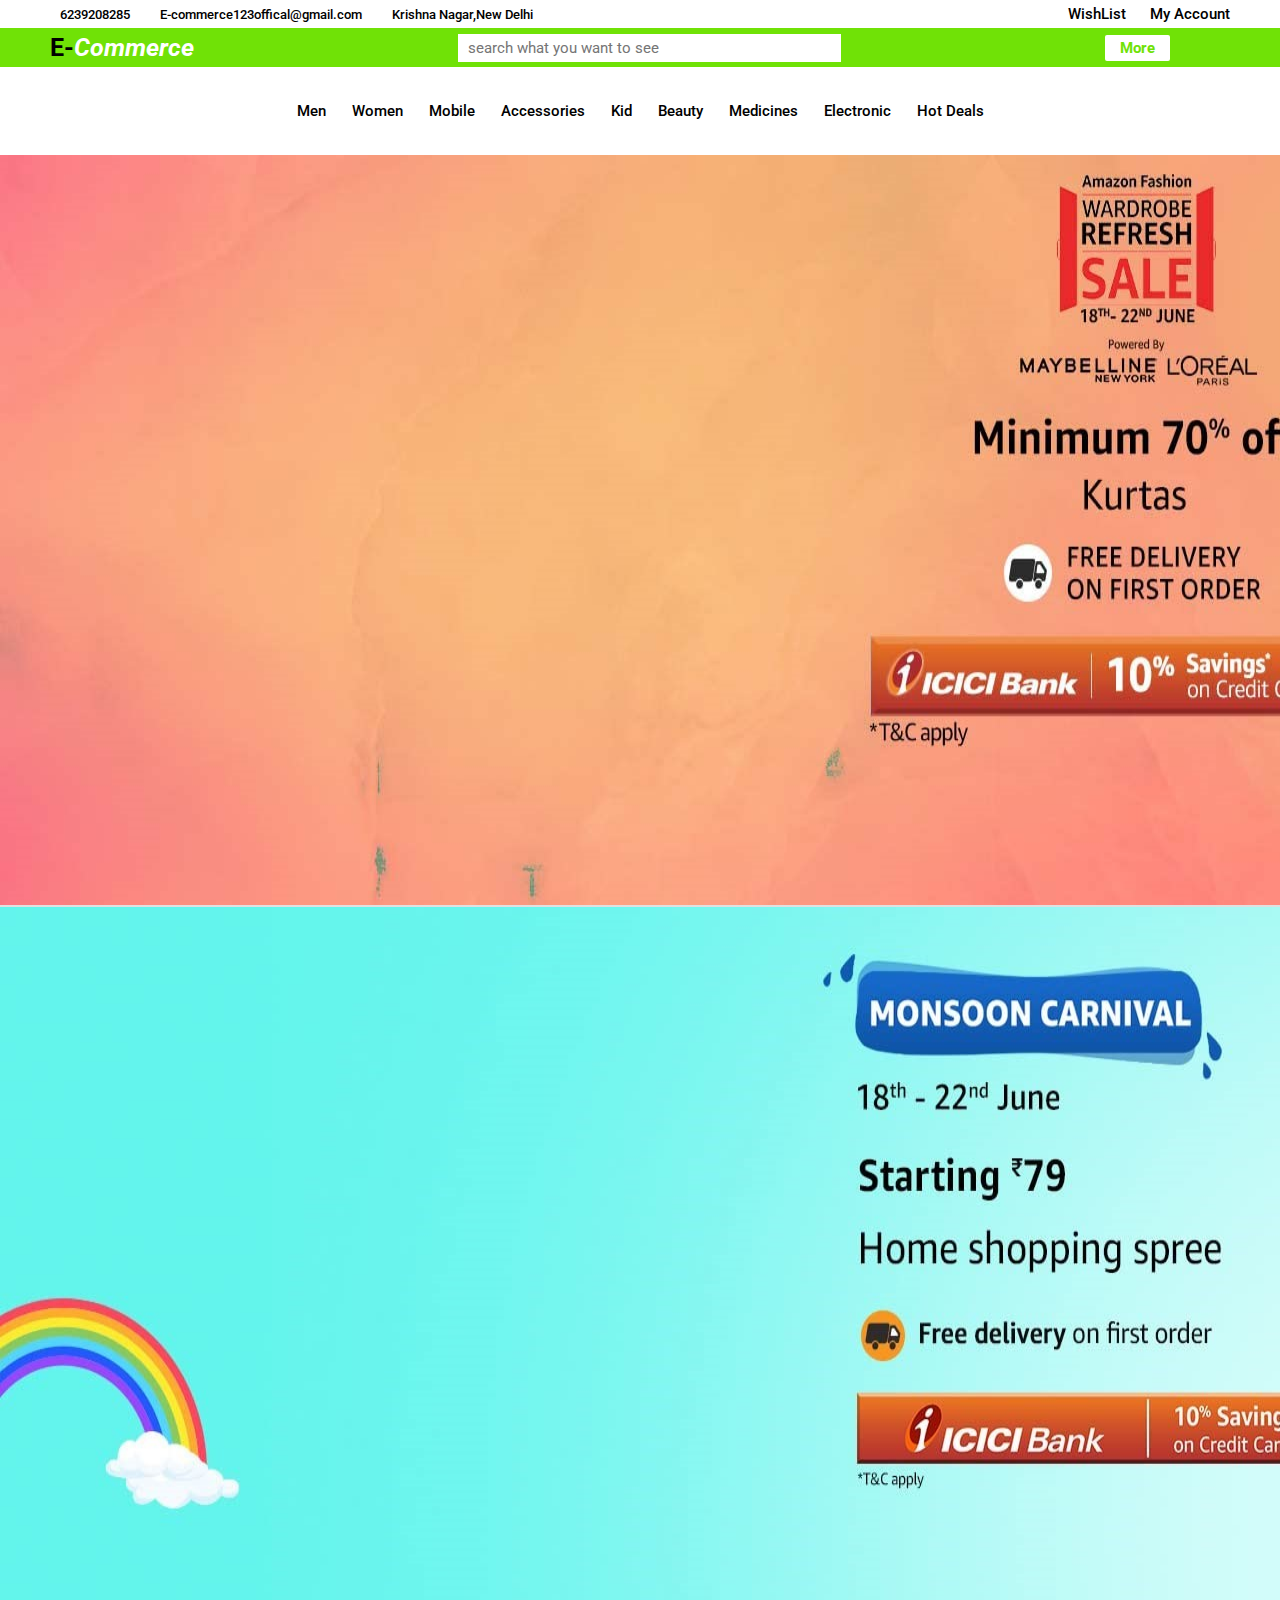
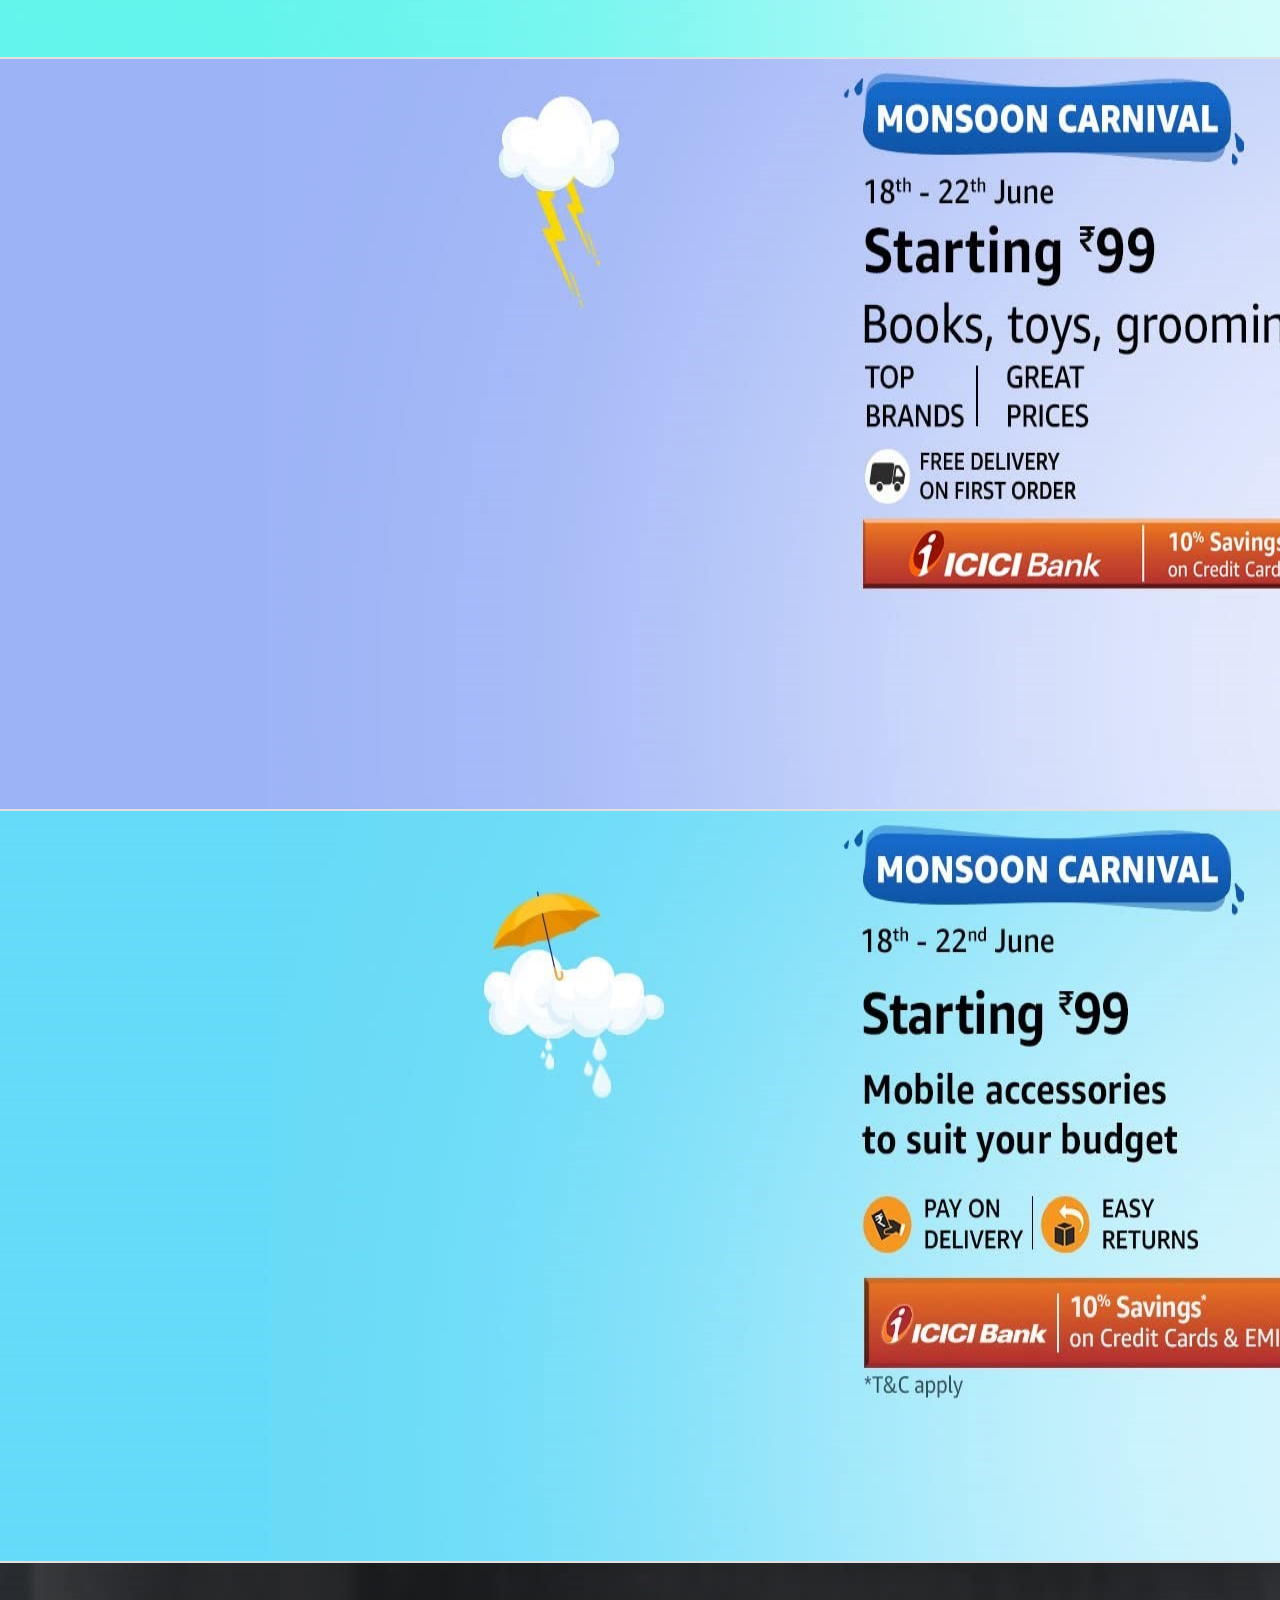
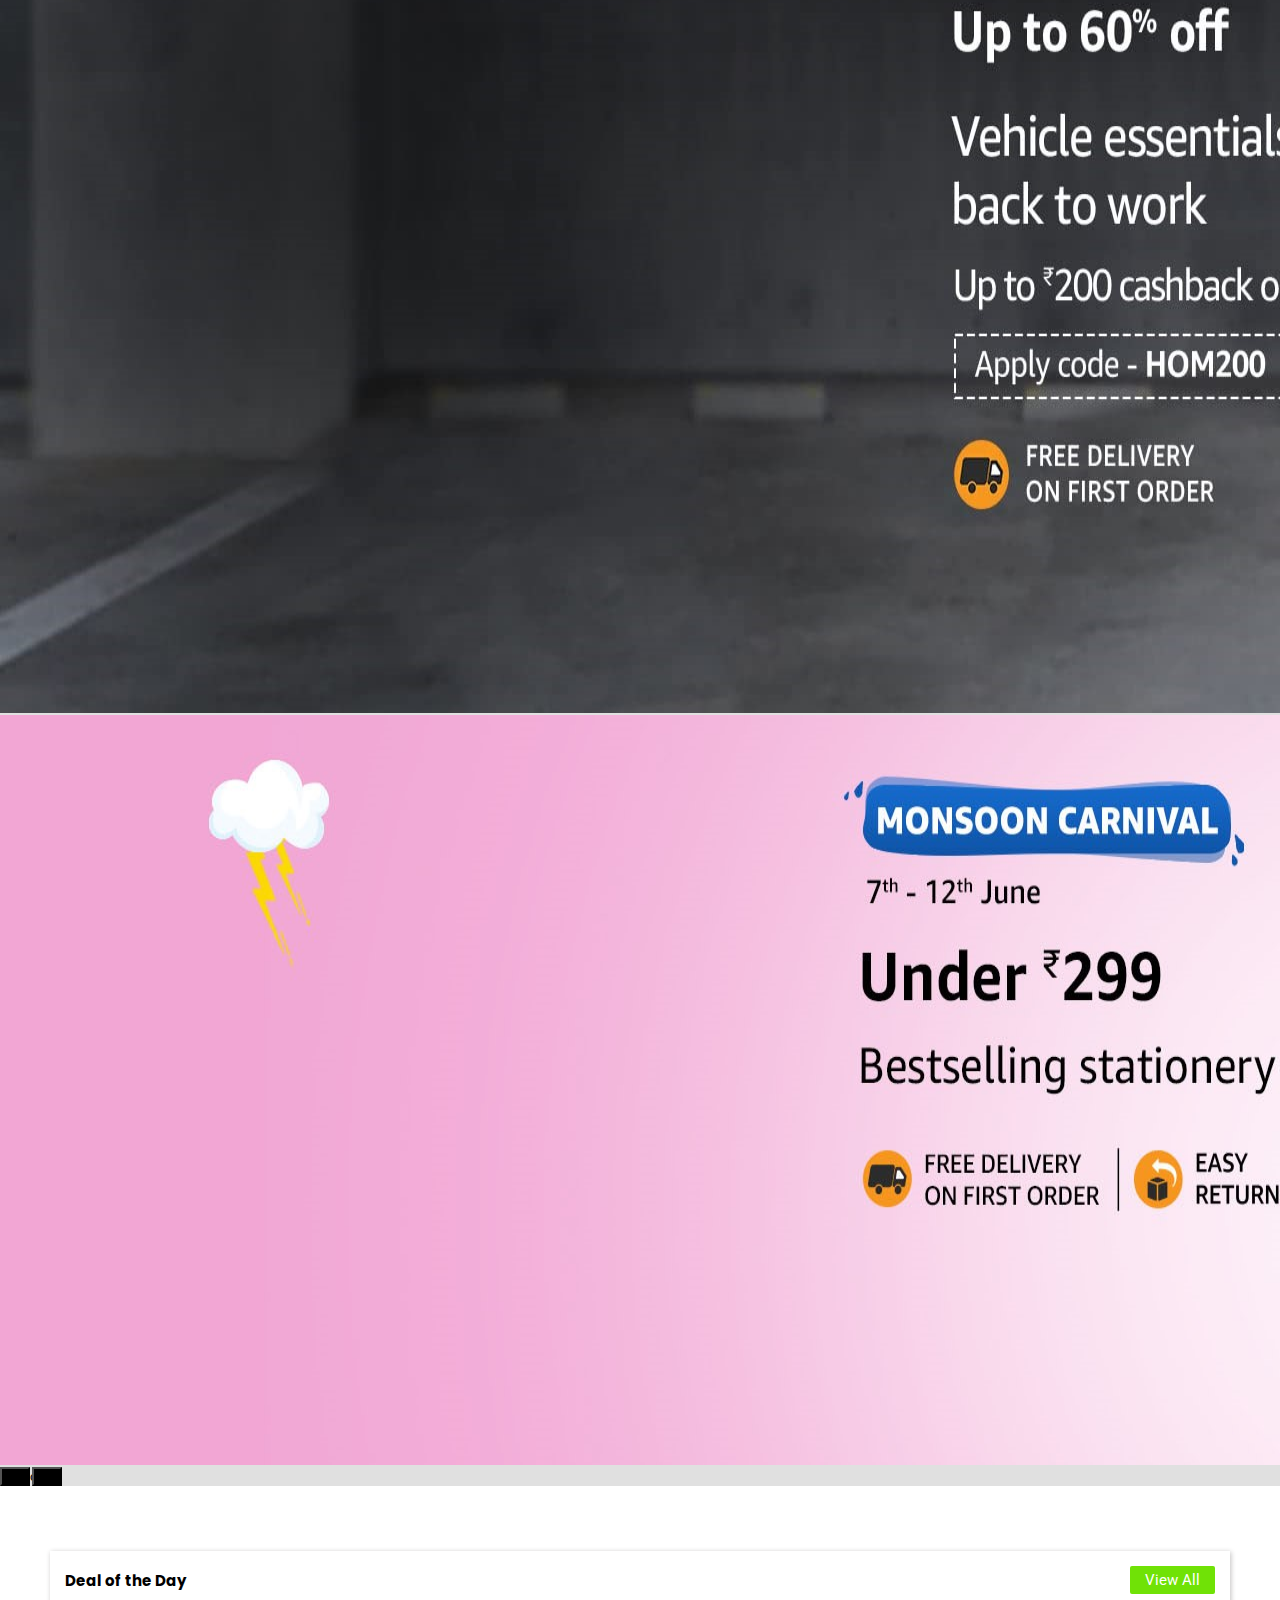
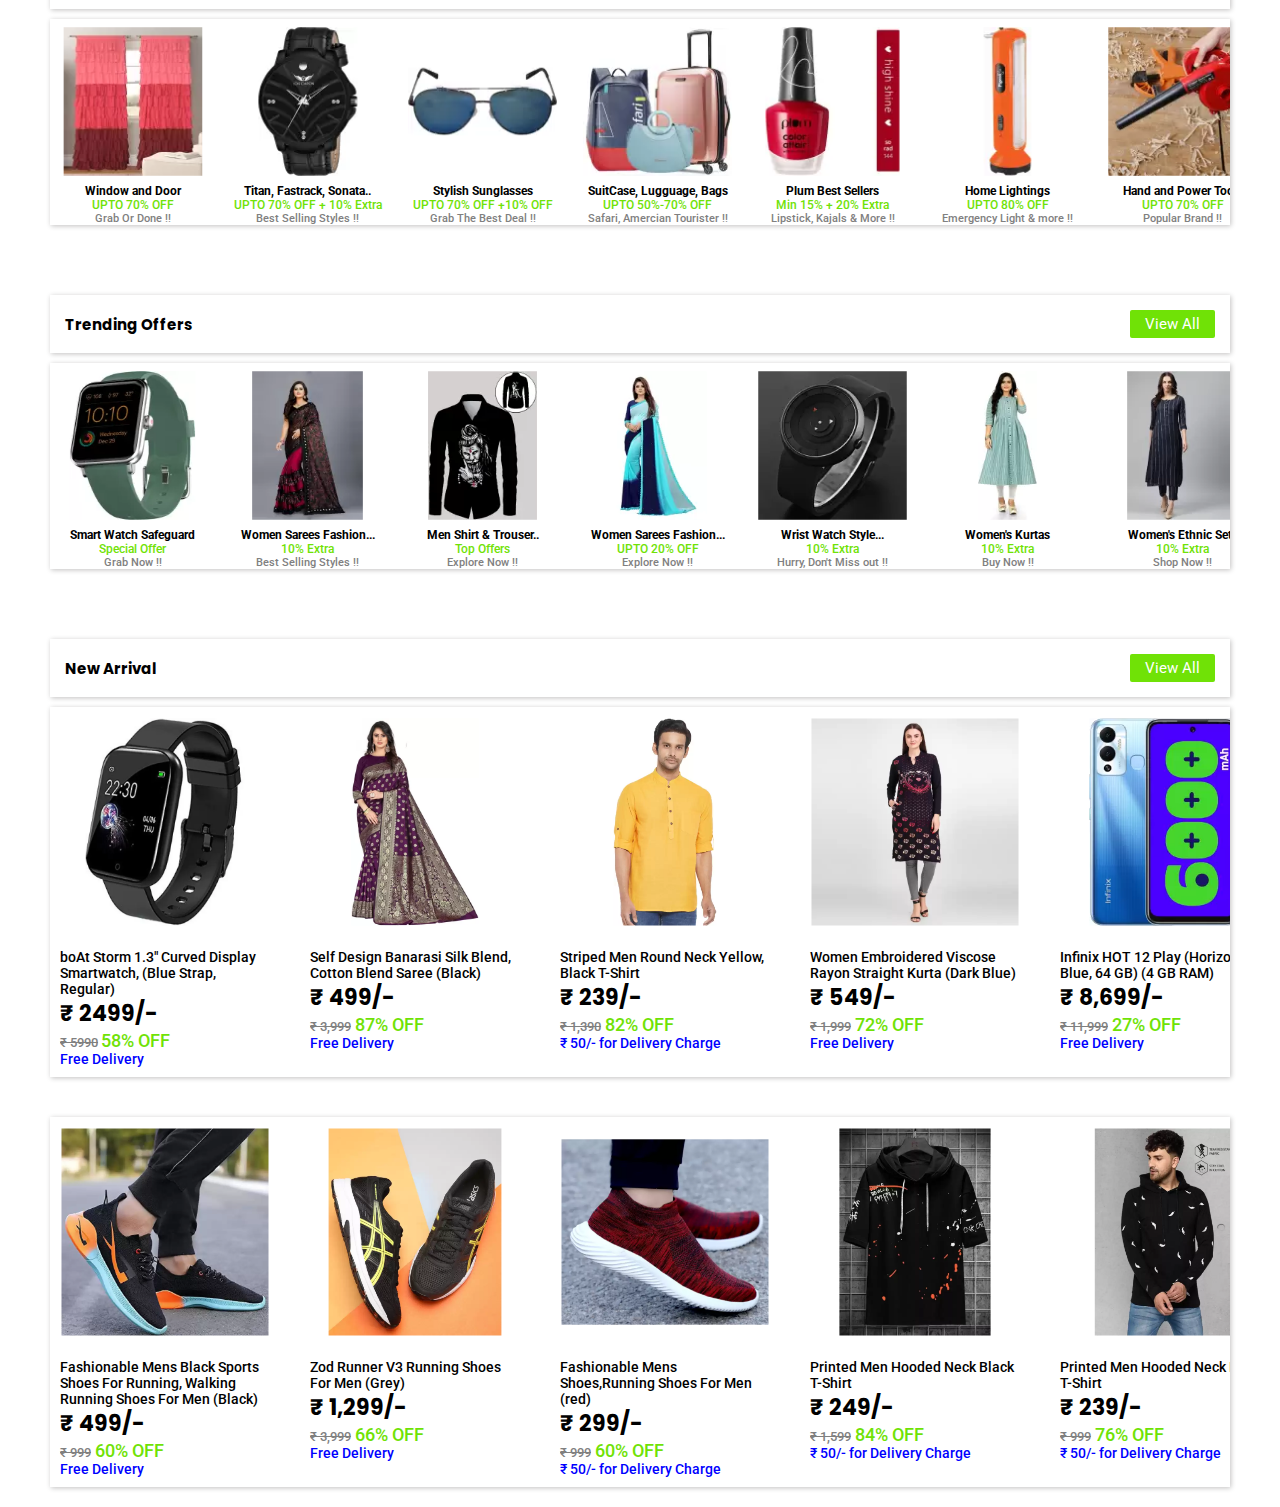
==== index.html @ f1ce36b5 "ecommerce" ====
<!DOCTYPE html>
<html lang="en">

<head>
    <meta charset="UTF-8">
    <meta http-equiv="X-UA-Compatible" content="IE=edge">
    <meta name="viewport" content="width=device-width, initial-scale=1.0">
    <!-- favicon -->
    <link rel="shortcut icon" href="./Media/logo.png" type="image/x-icon">
    <title>Ecommerce Website</title>
    <!-- custom-css-link  -->
    <link rel="stylesheet" href="./style.css">
    <!-- custom-js- link -->
    <script src="./script.js" defer></script>
    <!-- font-awesome  -->
    <link rel="stylesheet" href="https://cdnjs.cloudflare.com/ajax/libs/font-awesome/6.1.1/css/all.min.css"
        integrity="sha512-KfkfwYDsLkIlwQp6LFnl8zNdLGxu9YAA1QvwINks4PhcElQSvqcyVLLD9aMhXd13uQjoXtEKNosOWaZqXgel0g=="
        crossorigin="anonymous" referrerpolicy="no-referrer" />

    <!-- jquery-cdn  -->
    <script src="https://cdnjs.cloudflare.com/ajax/libs/jquery/3.6.0/jquery.min.js" integrity="sha512-894YE6QWD5I59HgZOGReFYm4dnWc1Qt5NtvYSaNcOP+u1T9qYdvdihz0PPSiiqn/+/3e7Jo4EaG7TubfWGUrMQ==" crossorigin="anonymous" referrerpolicy="no-referrer"></script>

    <!-- bootstrap-link  -->
    <link href="https://cdn.jsdelivr.net/npm/bootstrap@5.0.2/dist/css/bootstrap.min.css" rel="stylesheet" integrity="sha384-EVSTQN3/azprG1Anm3QDgpJLIm9Nao0Yz1ztcQTwFspd3yD65VohhpuuCOmLASjC" crossorigin="anonymous">
</head>

<body>

    <!-- header-section-start  -->
    <header id="header" class="container-box">
        <div class="left-head">
            <div>
                <a class="left-head-text" href="tel:+6239208285"><i class="fa-solid fa-phone left-head-icon"></i>6239208285</a>
            </div>
            <div>
                <a class="left-head-text" href="mailto:himanshu312cool@gmail.com"> <i class="fa-solid fa-envelope left-head-icon"></i>E-commerce123offical@gmail.com</a>
            </div>
            <div>
                <a class="left-head-text" href="https://goo.gl/maps/XHEKkaT5xEKbGwf16"><i class="fa-solid fa-location-dot left-head-icon"></i>Krishna Nagar,New Delhi</a>
            </div>
        </div>
        <div class="right-head">
            <a href="#" id="wishlist"><i class="fa-solid fa-heart wishlist"></i>WishList</a>
            <a href="#" id="account"><i class="fa-solid fa-user user-icon"></i>My Account</a>
        </div>
    </header>

    <div id="wrapper" class="container-box">
        <div class="left-wrapper">
            <a href="#" id="logo">E-<span>Commerce</span></a>
        </div>
        <div class="middle-wrapper">
            <div class="search-box">
                <input type="text" name="search" id="search" placeholder="search what you want to see">
                <label for="search">
                    <i class="fa-solid fa-magnifying-glass" id="search-icon"></i>
                </label>
            </div>
        </div>

        <div class="right-wrapper">
            <button id="more" class="button"><a href="#">More</a></button>
            <a href="#"><i class="fa-solid fa-cart-arrow-down cart-icon"></i></a>
            <i class="fa-solid fa-bars hamburger-icon"></i>
        <div class="right-wrapper-container">
            <ul class="right-wrapper-menu">
                <li><a href="#">Notification</a></li>
                <li><a href="#">Advertise</a></li>
                <li><a href="#">About</a></li>
            </ul>
        </div>
        </div>
    </div>
    <!-- header-section-end  -->




    <!-- navbar-section-start  -->
    <nav id="navbar" class="container-box">
        <ul class="menu">
            <li><a href="#" class="nav-links">Men</a></li>
            <li><a href="#" class="nav-links">Women</a></li>
            <li><a href="#" class="nav-links">Mobile</a></li>
            <li><a href="#" class="nav-links">Accessories</a></li>
            <li><a href="#" class="nav-links">Kid</a></li>
            <li><a href="#" class="nav-links">Beauty</a></li>
            <li><a href="#" class="nav-links">Medicines</a></li>
            <li><a href="#" class="nav-links">Electronic</a></li>
            <li><a href="#" class="nav-links">Hot Deals</a></li>
        </ul>
    </nav>
    <!-- navbar-section-end  -->






    <!-- home-section-start  -->

    <main id="home">
        <div id="carouselExampleControls" class="carousel slide" data-bs-ride="carousel">
            <div class="carousel-inner">
              <div class="carousel-item active">
                <img src="./Media/banner-1.jpg" class="d-block w-100" alt="...">
              </div>
              <div class="carousel-item">
                <img src="./Media/banner-2.jpg" class="d-block w-100" alt="...">
              </div>
              <div class="carousel-item">
                <img src="./Media/banner-3.jpg" class="d-block w-100" alt="...">
              </div>
              <div class="carousel-item">
                <img src="./Media/banner-4.jpg" class="d-block w-100" alt="...">
              </div>
              <div class="carousel-item">
                <img src="./Media/banner-5.jpg" class="d-block w-100" alt="...">
              </div>
              <div class="carousel-item">
                <img src="./Media/banner-6.jpg" class="d-block w-100" alt="...">
              </div>
            </div>
            <button id="prev" class="carousel-control-prev" type="button" data-bs-target="#carouselExampleControls" data-bs-slide="prev">
              <span class="carousel-control-prev-icon" aria-hidden="true"></span>
              <span class="visually-hidden">Previous</span>
            </button>
            <button id="next" class="carousel-control-next" type="button" data-bs-target="#carouselExampleControls" data-bs-slide="next">
              <span class="carousel-control-next-icon" aria-hidden="true"></span>
              <span class="visually-hidden">Next</span>
            </button>
          </div>
    </main>

    <!-- home-section-end  -->




    <!-- deal-section-start  -->

<section id="deal-section" class="container-box">
    <div class="deal-head">
        <h2>Deal of the Day</h2>
        <button class="view-btn"><a href="#">View All</a></button>
    </div>
    <div class="deal-body">
        <div class="deal-body-1">
            <div class="product-box">
                <a href="#">
                <div class="product-img">
                    <img src="./deal-img/deal-1.webp" alt="">
                </div>
                <div class="product-text">
                   <p class="product-name">Window and Door</p>
                   <p class="product-discount">UPTO 70% OFF</p>
                   <p class="caption">Grab Or Done !!</p>
                </div>
              </a>
            </div>

            <div class="product-box">
                <a href="#">
                <div class="product-img">
                    <img src="./deal-img/deal-2.webp" alt="">
                </div>
                <div class="product-text">
                   <p class="product-name">Titan, Fastrack, Sonata..</p>
                   <p class="product-discount">UPTO 70% OFF + 10% Extra</p>
                   <p class="caption">Best Selling Styles !!</p>
                </div>
              </a>
            </div>

            <div class="product-box">
                <a href="#">
                <div class="product-img">
                    <img src="./deal-img/deal-3.webp" alt="">
                </div>
                <div class="product-text">
                   <p class="product-name">Stylish Sunglasses</p>
                   <p class="product-discount">UPTO 70% OFF +10% OFF</p>
                   <p class="caption">Grab The Best Deal !!</p>
                </div>
              </a>
            </div>

            <div class="product-box">
                <a href="#">
                <div class="product-img">
                    <img src="./deal-img/deal-4.webp" alt="">
                </div>
                <div class="product-text">
                   <p class="product-name">SuitCase, Lugguage, Bags</p>
                   <p class="product-discount">UPTO 50%-70% OFF</p>
                   <p class="caption">Safari, Amercian Tourister !!</p>
                </div>
              </a>
            </div>

            <div class="product-box">
                <a href="#">
                <div class="product-img">
                    <img src="./deal-img/deal-8.webp" alt="">
                </div>
                <div class="product-text">
                   <p class="product-name">Plum Best Sellers</p>
                   <p class="product-discount">Min 15% + 20% Extra</p>
                   <p class="caption">Lipstick, Kajals & More !!</p>
                </div>
              </a>
            </div>

            <div class="product-box">
                <a href="#">
                <div class="product-img">
                    <img src="./deal-img/deal-6.webp" alt="">
                </div>
                <div class="product-text">
                   <p class="product-name">Home Lightings</p>
                   <p class="product-discount">UPTO 80% OFF</p>
                   <p class="caption">Emergency Light & more !!</p>
                </div>
              </a>
            </div>

            <div class="product-box">
                <a href="#">
                <div class="product-img">
                    <img src="./deal-img/deal-7.webp" alt="">
                </div>
                <div class="product-text">
                   <p class="product-name">Hand and Power Tools</p>
                   <p class="product-discount">UPTO 70% OFF</p>
                   <p class="caption">Popular Brand !!</p>
                </div>
              </a>
            </div>
        </div>
    </div>
</section>

    <!-- deal-section-end -->





<!-- trending-offer-start  -->

<section id="trending-section" class="container-box">
    <div class="trending-head">
        <h2>Trending Offers</h2>
        <button class="view-btn"><a href="#">View All</a></button>
    </div>
    <div class="trending-body">
        <div class="trending-body-1">
            <div class="product-box">
                <a href="#">
                <div class="product-img">
                    <img src="./trending/trend-1.webp" alt="">
                </div>
                <div class="product-text">
                   <p class="product-name">Smart Watch Safeguard</p>
                   <p class="product-discount">Special Offer</p>
                   <p class="caption">Grab Now !!</p>
                </div>
              </a>
            </div>

            <div class="product-box">
                <a href="#">
                <div class="product-img">
                    <img src="./trending/trend-2.webp" alt="">
                </div>
                <div class="product-text">
                   <p class="product-name">Women Sarees Fashion...</p>
                   <p class="product-discount">10% Extra</p>
                   <p class="caption">Best Selling Styles !!</p>
                </div>
              </a>
            </div>

            <div class="product-box">
                <a href="#">
                <div class="product-img">
                    <img src="./trending/trend-3.webp" alt="">
                </div>
                <div class="product-text">
                   <p class="product-name">Men Shirt & Trouser..</p>
                   <p class="product-discount">Top Offers</p>
                   <p class="caption">Explore Now !!</p>
                </div>
              </a>
            </div>

            <div class="product-box">
                <a href="#">
                <div class="product-img">
                    <img src="./trending/trend-4.webp" alt="">
                </div>
                <div class="product-text">
                   <p class="product-name">Women Sarees Fashion...</p>
                   <p class="product-discount">UPTO 20% OFF</p>
                   <p class="caption">Explore Now !!</p>
                </div>
              </a>
            </div>

            <div class="product-box">
                <a href="#">
                <div class="product-img">
                    <img src="./trending/trend-5.webp" alt="">
                </div>
                <div class="product-text">
                   <p class="product-name">Wrist Watch Style...</p>
                   <p class="product-discount">10% Extra</p>
                   <p class="caption">Hurry, Don't Miss out !!</p>
                </div>
              </a>
            </div>

            <div class="product-box">
                <a href="#">
                <div class="product-img">
                    <img src="./trending/trend-6.webp" alt="">
                </div>
                <div class="product-text">
                   <p class="product-name">Women's Kurtas</p>
                   <p class="product-discount">10% Extra</p>
                   <p class="caption">Buy Now !!</p>
                </div>
              </a>
            </div>

            <div class="product-box">
                <a href="#">
                <div class="product-img">
                    <img src="./trending/trend-7.webp" alt="">
                </div>
                <div class="product-text">
                   <p class="product-name">Women's Ethnic Sets</p>
                   <p class="product-discount">10% Extra</p>
                   <p class="caption">Shop Now !!</p>
                </div>
              </a>
            </div>
        </div>
    </div>
</section>
<!-- trending-offer-end -->






<!-- new-Arrival-section-start  -->

<section id="newArrival" class="container-box">
    <div class="newArrival-head">
        <h2>New Arrival</h2>
        <button class="view-btn"><a href="#">View All</a></button>
    </div>
    <div class="newArrival-body">
        <div class="newArr-body-1">
        <div class="newArr-product-box">
            <a href="#">
            <div class="newArr-img">
                <img src="./newArrival/new-1.webp" alt="">
                <i class="fa-solid fa-heart newArr-wishlist"></i>
            </div>
            <div class="newArr-text">
                <p class="newArr-product-name">boAt Storm 1.3" Curved Display Smartwatch, (Blue Strap, Regular)</p>
                <ul class="newArr-product-feature">
                    <li>3.3 cms(1.3 inches) Full Touch Screen Curved Display with Multiple Cloud Based Watch Faces (Note: Cloud Based Watch Faces will be Available via OTA Post Launch)</li>
                    <li>Wellness Mode: Spo2 (Real-time Blood Oxygen Level Monitor), 24x7 Heart Rate Monitor, Sleep monitor, Guided Breathing & Menstruation Tracker</li>
                    <li>Metal Body Casing and 5ATM Water Resistance</li>
                    <li>Daily Activity Tracker and 9 sports Modes | Notifications with Vibration Alerts for Calls, Texts, Social media, Alarms and Sedentary Alerts</li>
                    <li>Touchscreen</li>
                    <li>Fitness & Outdoor</li>
                    <li>Battery Runtime: Upto 8 days</li>
                </ul>
                <h3 class="rate">&#8377; 2499/-</h3>
                <p class="old-rate"><del>&#8377; 5990</del> <span class="discount">  58% OFF</span> </p>
                <p class="delivery">Free Delivery</p>
            </div>
            </a>
        </div>
        <div class="newArr-product-box">
            <a href="#">
            <div class="newArr-img">
                <img src="./newArrival/new-2.webp" alt="">
                <i class="fa-solid fa-heart newArr-wishlist"></i>
            </div>
            <div class="newArr-text">
                <p class="newArr-product-name">Self Design Banarasi Silk Blend, Cotton Blend Saree  (Black)</p>
                <ul class="newArr-product-feature">
                    <li>Special PriceGet extra 10% off (price inclusive of discount)</li>
                    <li>Bank Offer5% Cashback on Flipkart Axis Bank Card</li>
                    <li>Bank OfferFlat ₹100 Off* On 1st Transaction through Flipkart Pay Later</li>
                    <li>Cartyshop </li>
                </ul>
                <h3 class="rate">&#8377; 499/-</h3>
                <p class="old-rate"><del>&#8377; 3,999</del><span class="discount">  87% OFF</span></p>
                <p class="delivery">Free Delivery</p>
            </div>
            </a>
        </div>
        <div class="newArr-product-box">
            <a href="#">
            <div class="newArr-img">
                <img src="./newArrival/new-3.webp" alt="">
                <i class="fa-solid fa-heart newArr-wishlist"></i>
            </div>
            <div class="newArr-text">
                <p class="newArr-product-name">Striped Men Round Neck Yellow, Black T-Shirt</p>
                <ul class="newArr-product-feature">
                    <li>Special PriceGet extra 10% off (price inclusive of discount)</li>
                    <li>Bank Offer5% Cashback on Flipkart Axis Bank Card</li>
                    <li>Bank OfferFlat ₹100 Off* On 1st Transaction through Flipkart Pay Later</li>
                    <li>Jump Cuts </li>
                </ul>
                <h3 class="rate">&#8377; 239/-</h3>
                <p class="old-rate"><del>&#8377; 1,390</del><span class="discount">  82% OFF</span></p>
                <p class="delivery">&#8377; 50/- for Delivery Charge</p>
            </div>
            </a>
        </div>
        <div class="newArr-product-box">
            <a href="#">
            <div class="newArr-img">
                <img src="./newArrival/new-4.webp" alt="">
                <i class="fa-solid fa-heart newArr-wishlist"></i>
            </div>
            <div class="newArr-text">
                <p class="newArr-product-name">Women Embroidered Viscose Rayon Straight Kurta  (Dark Blue)</p>
                <ul class="newArr-product-feature">
                    <li>Special PriceGet extra 7% off (price inclusive of discount)</li>
                    <li>Bank Offer5% Cashback on Flipkart Axis Bank Card</li>
                    <li>Bank OfferFlat ₹100 Off* On 1st Transaction through Flipkart Pay Later</li>
                    <li>FASHION DEPTH</li>
                </ul>
                <h3 class="rate">&#8377; 549/-</h3>
                <p class="old-rate"><del>&#8377; 1,999</del><span class="discount">  72% OFF</span></p>
                <p class="delivery">Free Delivery</p>
            </div>
            </a>
        </div>
        <div class="newArr-product-box">
            <a href="#">
            <div class="newArr-img">
                <img src="./newArrival/new-5.webp" alt="">
                <i class="fa-solid fa-heart newArr-wishlist"></i>
            </div>
            <div class="newArr-text">
                <p class="newArr-product-name">Infinix HOT 12 Play (Horizon Blue, 64 GB)  (4 GB RAM)</p>
                <ul class="newArr-product-feature">
                    <li>4 GB RAM | 64 GB ROM | Expandable Upto 256 GB</li>
                    <li>17.32 cm (6.82 inch) HD+ Display</li>
                    <li>6000 mAh Li-ion Polymer Battery</li>
                    <li>Unisoc T610 Processor</li>
                </ul>
                <h3 class="rate">&#8377; 8,699/-</h3>
                <p class="old-rate"><del>&#8377; 11,999</del><span class="discount">  27% OFF</span></p>
                <p class="delivery">Free Delivery</p>
            </div>
            </a>
        </div>
    </div>

    <div class="newArr-body-1">
        <div class="newArr-product-box">
            <a href="#">
            <div class="newArr-img">
                <img src="./newArrival/new-6.webp" alt="">
                <i class="fa-solid fa-heart newArr-wishlist"></i>
            </div>
            <div class="newArr-text">
                <p class="newArr-product-name">Fashionable Mens Black Sports Shoes For Running, Walking Running Shoes For Men  (Black)</p>
                <ul class="newArr-product-feature">
                    <li>Special PriceGet extra 20% off (price inclusive of discount)</li>
                    <li>Bank Offer5% Cashback on Flipkart Axis Bank Card</li>
                    <li>Bank OfferFlat ₹100 Off* On 1st Transaction through Flipkart Pay Later</li>
                    <li>JK PORT</li>
                </ul>
                <h3 class="rate">&#8377; 499/-</h3>
                <p class="old-rate"><del>&#8377; 999</del><span class="discount">  60% OFF</span></p>
                <p class="delivery">Free Delivery</p>
            </div>
            </a>
        </div>
        <div class="newArr-product-box">
            <a href="#">
            <div class="newArr-img">
                <img src="./newArrival/new-7.webp" alt="">
                <i class="fa-solid fa-heart newArr-wishlist"></i>
            </div>
            <div class="newArr-text">
                <p class="newArr-product-name">Zod Runner V3 Running Shoes For Men  (Grey)</p>
                <ul class="newArr-product-feature">
                    <li>Special PriceGet extra 10% off</li>
                    <li>Bank Offer5% Cashback on Flipkart Axis Bank Card</li>
                    <li>Bank OfferFlat ₹100 Off* On 1st Transaction through Flipkart Pay Later</li>
                    <li>Special PriceGet at flat ₹299</li>
                </ul>
                <h3 class="rate">&#8377; 1,299/-</h3>
                <p class="old-rate"><del>&#8377; 3,999</del><span class="discount">  66% OFF</span></p>
                <p class="delivery">Free Delivery</p>
            </div>
            </a>
        </div>
        <div class="newArr-product-box">
            <a href="#">
            <div class="newArr-img">
                <img src="./newArrival/new-8.webp" alt="">
                <i class="fa-solid fa-heart newArr-wishlist"></i>
            </div>
            <div class="newArr-text">
                <p class="newArr-product-name">Fashionable Mens Shoes,Running Shoes For Men (red)</p>
                <ul class="newArr-product-feature">
                    <li>Combo OfferBuy 2 items save 5%; Buy 3 or more save 10%</li>
                    <li>Bank Offer5% Cashback on Flipkart Axis Bank Card</li>
                    <li>Bank OfferFlat ₹100 Off* On 1st Transaction through Flipkart Pay Later</li>
                    <li>Special PriceGet at flat ₹299</li>
                </ul>
                <h3 class="rate">&#8377; 299/-</h3>
                <p class="old-rate"><del>&#8377; 999</del><span class="discount">  60% OFF</span></p>
                <p class="delivery">&#8377; 50/- for Delivery Charge</p>
            </div>
            </a>
        </div>
        <div class="newArr-product-box">
            <a href="#">
            <div class="newArr-img">
                <img src="./newArrival/new-9.webp" alt="">
                <i class="fa-solid fa-heart newArr-wishlist"></i>
            </div>
            <div class="newArr-text">
                <p class="newArr-product-name">Printed Men Hooded Neck Black T-Shirt</p>
                <ul class="newArr-product-feature">
                    <li>Smartees</li>
                    <li>Bank Offer5% Cashback on Flipkart Axis Bank Card</li>
                    <li>Bank OfferFlat ₹100 Off* On 1st Transaction through Flipkart Pay Later</li>
                </ul>
                <h3 class="rate">&#8377; 249/-</h3>
                <p class="old-rate"><del>&#8377; 1,599</del><span class="discount">  84% OFF</span></p>
                <p class="delivery">&#8377; 50/- for Delivery Charge</p>
            </div>
            </a>
        </div>
        <div class="newArr-product-box">
            <a href="#">
            <div class="newArr-img">
                <img src="./newArrival/new-10.webp" alt="">
                <i class="fa-solid fa-heart newArr-wishlist"></i>
            </div>
            <div class="newArr-text">
                <p class="newArr-product-name">Printed Men Hooded Neck Black T-Shirt</p>
                <ul class="newArr-product-feature">
                    <li>Smartees </li>
                    <li>Bank Offer5% Cashback on Flipkart Axis Bank Card</li>
                    <li>Bank OfferFlat ₹100 Off* On 1st Transaction through Flipkart Pay Later</li>
                    <li>Special PriceGet extra 31% off (price inclusive of discount)</li>
                </ul>
                <h3 class="rate">&#8377; 239/-</h3>
                <p class="old-rate"><del>&#8377; 999</del><span class="discount">  76% OFF</span></p>
                <p class="delivery">&#8377; 50/- for Delivery Charge</p>
            </div>
            </a>
        </div>
    </div>
</div>
</section>

<!-- new-Arrival-section-end -->








<!-- explore-discount-section-start  -->

<!-- <section id="explore">
        <img src="./Discount/img-1.jpg" alt="">
        <div class="overlay">
            <p>Repair Services</p>
            <h1>Up to <span>70%-80% OFF</span> - All t- Shirts & Accessories</h1>
            <br>
            <button class="view-btn"><a href="#">Explore Now</a></button>
        </div>
</section> -->
<!-- explore-discount-section-end  -->






<!-- feature-item-section-start  -->

<!-- <section id="feature-section" class="container-box">
    <div class="feature-head">
        <h2>Feature Items</h2>
    </div>
    <div class="feature-body">
        <div class="feature-product-box">
            <a href="#"><img src="./Discount/img-2.webp" alt=""></a>
            <div class="overlay-1">
                <p>Women Dresses</p>
                <h1>Up to <span>60%-70% OFF</span> - All Tops & Suits</h1>
            </div>
        </div>
        <div class="feature-product-box">
            <a href="#"><img src="./Discount/img-3.webp" alt=""></a>
            <div class="overlay-1">
                <p>Men's Footwear</p>
                <h1>Up to <span>70%-80% OFF</span> - All Sneakers & Sport Shoes</h1>
            </div>
        </div>
        <div class="feature-product-box">
            <a href="#"><img src="./Discount/img-4.webp" alt=""></a>
            <div class="overlay-1">
                <p>Men Accessories</p>
                <h1>Up to <span>60%-65% OFF</span> - All Watch & Wrist Watch</h1>
            </div>
        </div>
        <div class="feature-product-box">
            <a href="#"><img src="./Discount/img-5.webp" alt=""></a>
            <div class="overlay-1">
                <p>Men's Footwear</p>
                <h1>Up to <span>50%-70% OFF</span> - All Sport Shoes with HRX brand</h1>
            </div>
        </div>
        <div class="feature-product-box" id="last-box">
            <a href="#"><img src="./Discount/img-6.webp" alt=""></a>
            <div class="overlay-1">
                <p>Digital Smart-Watch</p>
                <h1>Up to <span>60%-70% OFF</span> - All Digital Watch For Fashion</h1>
            </div>
        </div>
    </div>
</section> -->

<!-- feature-item-section-end  -->








<!-- newsletter-section-start  -->

<!-- <section id="newsletter" class="container-box">
    <div class="left-newsletter">
        <h2>Sign Up For NewsLetters</h2>
        <p>Get E-mail updates about our latest shop and special offers</p>
    </div>
    <div class="right-newsletter">
        <div class="newsletter-input">
            <input type="email" id="email" placeholder="Your Email Address">
            <label for="email">Sign Up</label>
        </div>
    </div>
</section> -->

<!-- newsletter-section-end -->






<!-- delivery-section-start  -->

<!-- <section id="delivery" class="container-box">
    <div class="delivery-box">
        <i class="fa-solid fa-truck delivery-icon"></i>
        <h4>Free Shipping</h4>
        <p>Free Shipping for all India order</p>
    </div>
    <div class="delivery-box">
        <i class="fa-solid fa-headphones delivery-icon"></i>
        <h4>Support 24/7</h4>
        <p>We Support 24 hours a Day</p>
    </div>
    <div class="delivery-box">
        <i class="fa-solid fa-arrow-rotate-left delivery-icon"></i>
        <h4>100% Money Back</h4>
        <p>You have 30 days to Return</p>
    </div>
</section> -->

<!-- delivery-section-end   -->








<!-- footer-section-start  -->

<!-- <footer id="footer-section" class="container-box">
    <div class="footer-box">
        <a href="#" id="logo-foot">E-<span>Commerce</span></a>
        <br><br>
        <p>354, Sector-10, Krishna Nagar, New Delhi</p>
        <p>9873153589, 0120-765-322</p>
        <p>Hours : 10:00 - 7:00  Mon-Sat</p>
        <br>
        <h3>Follow Us</h3>
        <a href="#" target="_blank" class="social-icon"><i class="fa-brands fa-facebook-f"></i></a>
        <a href="#" target="_blank" class="social-icon"><i class="fa-brands fa-whatsapp"></i></a>
        <a href="#" target="_blank" class="social-icon"><i class="fa-brands fa-instagram"></i></a>
        <a href="#" target="_blank" class="social-icon"><i class="fa-brands fa-youtube"></i></a>
    </div>
    <div class="footer-box">
        <h3>About</h3>
        <br><br>
            <p><a href="#">About Us</a></p>
            <p><a href="#">Delivery Information</a></p>
            <p><a href="#">Privacy Policy</a></p>
            <p><a href="#">Terms & Conditions</a></p>
            <p><a href="#">Contact Us</a></p>
    </div>
    <div class="footer-box">
        <h3>My Account</h3>
        <br><br>
            <p><a href="#">Sign In</a></p>
            <p><a href="#">View Cart</a></p>
            <p><a href="#">My Wishlist</a></p>
            <p><a href="#">Notification</a></p>
            <p><a href="#">Help</a></p>
    </div>
    <div class="footer-box">
        <iframe src="https://www.google.com/maps/embed?pb=!1m18!1m12!1m3!1d7006.623005686194!2d77.32789807436916!3d28.59043042973749!2m3!1f0!2f0!3f0!3m2!1i1024!2i768!4f13.1!3m3!1m2!1s0x390ce4ffd9b979eb%3A0x1925cda1418b09ad!2sSector%2010%2C%20Noida%2C%20Uttar%20Pradesh%20201301!5e0!3m2!1sen!2sin!4v1655984216026!5m2!1sen!2sin" width="100%" height="100%" style="border:0;" allowfullscreen="" loading="lazy" referrerpolicy="no-referrer-when-downgrade"></iframe>
    </div>
    <div class="owner-name">
        &copy; Copyright 2022.All rights reserved.Created By <a href="https://himanshuportfolio.netlify.app/" target="_blank">Himanshu Sharma</a>
    </div>
</footer> -->

<!-- footer-section-end -->














    <!-- bootstrap-js-link  -->
    <script src="https://cdn.jsdelivr.net/npm/bootstrap@5.0.2/dist/js/bootstrap.bundle.min.js" integrity="sha384-MrcW6ZMFYlzcLA8Nl+NtUVF0sA7MsXsP1UyJoMp4YLEuNSfAP+JcXn/tWtIaxVXM" crossorigin="anonymous"></script>
  
</body>

</html>
---- style.css ----
@import url('https://fonts.googleapis.com/css2?family=Poppins:wght@700;800&family=Roboto:ital,wght@0,300;0,400;0,500;0,700;1,300&display=swap');


/* CSS Reset  */
*{
    margin: 0;
    padding: 0;
    box-sizing: border-box;
    font-family: 'Roboto', sans-serif;

}


/* variable  */
:root{
    --dark-color : #000;
    --light-color : #fff;
    --green : rgb(112, 226, 6);
    --grey-color : #e0e0e0;
    --shadow : 2px 2px 10px grey;
    --shadowTint : 1px 1px 5px rgb(194, 193, 193);
    --old-grey : grey;
    --freeDelivery-color : blue;
}

html{
    font-size: 62.5%;
    font-weight: 500;
}

h1,h2,h3,h4,h5,h6{
    font-family: 'Poppins', sans-serif;
}

ul{
    list-style: none;
}

a{
    text-decoration: none!important;
}

a:hover{
    color: var(--dark-color)!important;
}

.container-box{
    padding: 0.5rem 5rem;
    max-width: 1500px;
    margin: auto;
}

.button{
    border: none;
    outline: none;
    padding: 0.4rem 1.5rem;
    background-color: var(--light-color);
    cursor: pointer;
    border-radius: 2px;
}

.button>a{
    font-size: 1.5rem;
    color: var(--green);
    font-weight: bold;
}

.button>a:hover{
    color: var(--green)!important;
}

.view-btn{
    outline: none;
    border: none;
    padding: 0.5rem 1.5rem;
    cursor: pointer;
    border-radius: 2px;
    background-color: var(--green);
}

.view-btn>a{
    font-size: 1.5rem;
    color: var(--light-color);
}

.view-btn>a:hover{
    color: var(--light-color)!important;
}


/* header-section-start  */

#header{
    width: 100%;
    display: grid;
    grid-template-columns: auto auto;
    justify-content: space-between;
}

.left-head{
    display: flex;
    align-items: center;
    justify-content: space-between;
    gap: 2rem;
   }

.left-head-icon{
    color: var(--green);
    font-size: 1.4rem;
    margin-right: 1rem;
}

.left-head-text{
    color: var(--dark-color);
    font-size: 1.3rem;
}

.right-head{
    display: flex;
    align-items: center;
    justify-content: flex-end; 
}

#account, #wishlist{
    font-size: 1.5rem;
    color: var(--dark-color);
    margin-left: 1rem;
}

.user-icon, .wishlist{
    color: var(--green);
    margin: 0 0.7rem;
}

#wrapper{
    width: 100%;
    background-color: var(--green);
    display: grid;
    grid-template-columns: repeat(3, auto);
    justify-content: space-between;
    align-items: center;
}

#logo{
    font-size: 2.5rem;
    font-weight: bold;
    color: var(--dark-color);
}

#logo>span{
    color: var(--light-color);
    font-style: italic;
}

.search-box{
    width: 30vw;
   display: grid;
   grid-template-columns: 0.9fr 0.1fr;
}

#search{
    border: none;
    outline: none;
    padding: 0.5rem 1rem;
    font-size: 1.5rem;
}

#search-icon{
   color: var(--dark-color);
    font-size: 2rem;
    cursor: pointer;
}

.search-box>label{
    display: flex;
    align-items: center;
    justify-content: center;
    background-color: var(--light-color);
}

.right-wrapper{
    display: flex;
    align-items: center;
    justify-content: flex-end;
    position: relative;
}

.cart-icon, .hamburger-icon{
    font-size: 2.5rem;
    margin: 0.6rem 0 0.6rem 3rem;
    cursor: pointer;
}

.right-wrapper>a{
    color: var(--dark-color);
}

.right-wrapper-container{
    position: absolute;
    top: 110%;
    left: -10%;
    box-shadow: var(--shadow);
    z-index: 99999;
    background-color: var(--light-color);
    border-radius: 2px;
    padding: 0.6rem 1rem 0.6rem 0.6rem;
    display: none;
}

.right-wrapper-menu{
    display: flex;
    align-items: flex-start;
    justify-content: center;
    flex-direction: column;
}

.right-wrapper-menu>li{
    font-size: 1.5rem;
    margin: 0.6rem 0;
}

.right-wrapper-menu>li>a{
    color: var(--dark-color);
}

/* header-section-end  */








/* navbar-section-start  */

#navbar{
    width: 100%;
    background-color: var(--light-color);
    display: flex;
    align-items: center;
    justify-content: center;
    box-shadow: 0px 2px var(--grey-color);
}

.menu{
    display: flex;
    align-items: center;
    flex-wrap: wrap;
    justify-content: center;
    gap: 1rem 2rem;
    padding: 3rem 0;
}

.nav-links{
    font-size: 1.5rem;
    color: var(--dark-color);
    padding: 0.3rem;
    position: relative;
}

.nav-links::after{
    content: '';
    position: absolute;
    bottom: 0;
    left: 0;
    width: 0%;
    height: 3px;
    transition: all 1.3s;
}

.nav-links:hover::after{
  width: 100%;
  background-color: var(--green);
}




/* navbar-section-end  */






/* home-section-start  */

#home{
    background-color: var(--grey-color);
    max-width: 1500px;
    margin: auto;
}

.carousel-item>img{
    aspect-ratio: 16/4;
}


#prev, #next{
    width: 3rem!important;
    background-color: var(--dark-color)!important;
    height: 35%!important;
    margin: auto 0!important;
}

/* home-section-end */







/* deal-section & trending-section start  */

#deal-section, #trending-section{
    margin: 6rem auto 1.5rem auto;
}

.deal-head, .trending-head{
    padding: 1.5rem;
    background-color: var(--light-color);
    display: flex;
    align-items: center;
    justify-content: space-between;
    box-shadow: var(--shadowTint);
}

.deal-body, .trending-body{
    display: flex;
    align-items: center;
    justify-content: space-between;
    flex-direction: column;
    gap: 1rem 0;
    margin-top: 1rem;
    box-shadow: var(--shadowTint);
    overflow: auto;
    scroll-snap-type: x mandatory;
}

.trending-body-1, .deal-body-1{
    width: 100%;
    display: grid;
    grid-template-columns: repeat(7,165px);
    gap: 1rem;
    justify-content: space-between;
}

.product-box{
    text-align: center;
    border-radius: 3px;
}

.product-img{
    display: flex;
    align-items: center;
    justify-content: center;
    transition: transform 0.3s;
    transform: scale(0.9);
}

.product-img>img{
    object-fit: contain;
    aspect-ratio: 1/1;
    width: 100%;
}

.product-img:hover{
    transform: scale(0.94);
}

.product-text{
    width: 100%;
    display: flex;
    align-items: center;
    justify-content: center;
    flex-direction: column;
    text-align: center;
}

.product-name{
    font-size: 1.2rem;
    color: var(--dark-color);
    font-weight: bold;
}

.product-discount{
    color: var(--green);
    font-size: 1.2rem;
}

.caption{
    color: gray;
    font-size: 1.1rem;
}

/* deal-section & trending-section end */







/* new-Arrival-section-start  */

#newArrival{
    margin: 6rem 0 1.5rem 0;  
}

.newArrival-head{
    padding: 1.5rem;
    background-color: var(--light-color);
    display: flex;
    align-items: center;
    justify-content: space-between;
    box-shadow: var(--shadowTint);
}

.newArrival-body{
    width: 100%;
    display: flex;
    flex-direction: column;
    gap: 3rem;
}

.newArr-body-1{
    display: grid;
    grid-template-columns: repeat(5,230px);
    justify-content: space-between;
    gap: 2rem;
    margin-top: 1rem;
    box-shadow: var(--shadowTint);
    overflow: auto;
    scroll-snap-type: x mandatory;
}

.newArr-product-box{
    overflow: hidden;
    position: relative;
}

.newArr-product-box:hover{
   box-shadow: var(--shadowTint);
}

.newArr-text{
   padding: 1rem;
   text-align: start;
}

.newArr-product-name{
    font-size: 1.4rem;
    color: var(--dark-color);
}

.newArr-product-feature{
    color: var(--dark-color);
    font-size: 1.2rem;
    display: none;
}

.newArr-img>img{
    width: 100%;
    object-fit: contain;
    aspect-ratio: 1/1;
    transform: scale(0.9);
    transition: transform 0.3s;
}

.newArr-img>img:hover{
    transform: scale(0.95);
}

.rate{
    font-size: 2.2rem;
    color: var(--dark-color);
}

.old-rate{
    font-size: 1.3rem;
    color: var(--old-grey);
}

.discount{
    font-size: 1.8rem;
    color: var(--green);
}

.delivery{
    font-size: 1.4rem;
    color: var(--freeDelivery-color);
}

.newArr-wishlist{
    font-size: 2.3rem;
    color: var(--old-grey);
    position: absolute;
    top: 3%;
    left: 5%;
}

.active{
    color : red;
}
/* new-Arrival-section-end  */








/* explore-discount-section-start  */

#explore{
    width: 100%;
    margin: 6rem 0 1.5rem 0;  
    position: relative;
}

#explore>img{
    width: 100%;
}

.overlay{
    position: absolute;
    top: 0;
    left: 0;
    width: 100%;
    background-color: rgba(0, 0, 0, 0.7);
    height: 100%;
    display: flex;
    align-items: center;
    justify-content: center;
    flex-direction: column;
}

.overlay>p{
    color: var(--light-color);
    font-size: 2rem;
}

.overlay>h1{
    color: var(--light-color);
    letter-spacing: 1px;
}

.overlay>h1>span{
    color: var(--green);
}

/* explore-discount-section-end  */





/* feature-item-section-start */

#feature-section{
    margin: 6rem 0 1.5rem 0;  
}

.feature-head{
    padding: 1.5rem;
    background-color: var(--light-color);
    box-shadow: var(--shadowTint);
}

.feature-body{
    display: grid;
    grid-template-columns: repeat(2,1fr);
    gap: 1rem;
    margin-top: 2rem;
}

.feature-product-box{
    position: relative;
}

.feature-product-box>a>img{
    width: 100%;
    cursor: pointer;
}

#last-box{
    grid-column: 1/3;
}

.overlay-1{
position: absolute;
top: 0;
left: 0;
width: 100%;
background-color: rgba(0, 0, 0, 0.7);
height: 100%;
display: flex;
align-items: center;
justify-content: center;
flex-direction: column;
cursor: pointer;
opacity: 0;
transition: all 0.8s;
}

.overlay-1>p{
color: var(--light-color);
font-size: 2rem;
}

.overlay-1>h1{
color: var(--light-color);
letter-spacing: 1px;
font-size: 2rem;
}

.overlay-1>h1>span{
color: var(--green);
}

.feature-product-box:hover .overlay-1{
    opacity: 1;
}



/* feature-item-section-end */








/* newsletter-section-start  */

#newsletter{
    margin: 6rem 0 1.5rem 0;  
    width: 100%;
    background-color: var(--dark-color);
    display: grid;
    grid-template-columns: 1.2fr 0.8fr;
    justify-content: space-between;
    gap: 2rem;
    padding: 5rem 5rem;
}

.left-newsletter>h2{
    color: var(--green);
    letter-spacing: 2px;
    font-size: 2.5rem;
}

.left-newsletter>p{
    font-size: 1.2rem;
    color: var(--light-color);
    letter-spacing: 1px;
}

.right-newsletter{
    width: 100%;
    display: flex;
    align-items: center;
}

.newsletter-input{
    width: 100%;
    display: grid;
    grid-template-columns: 0.8fr 0.2fr;
    border-radius: 8px;
}

.newsletter-input>input{
    font-size: 1.5rem;
    padding: 0.5rem 1rem;
    border: none;
    outline: none;
}

.newsletter-input>label{
    display: flex;
    align-items: center;
    justify-content: center;
    font-size: 1.5rem;
    background-color: var(--green);
    color: var(--dark-color);
    padding: 0.7rem 0;
    cursor: pointer;
}

/* newsletter-section-end */









/* delivery-section-start  */

#delivery{
    margin: 6rem 0 1.5rem 0;  
    width: 100%;
    background-color: var(--light-color);
    display: grid;
    grid-template-columns: repeat(3,1fr);
    gap: 0 4rem;
}

.delivery-box{
    padding: 2rem;
    display: flex;
    align-items: center;
    justify-content: center;
    flex-direction: column;
    cursor: pointer;
    box-shadow: var(--shadowTint);
}

.delivery-box:hover{
    border: 1px solid var(--grey-color);
}

.delivery-icon{
    color: var(--green);
    font-size: 3.5rem;
    margin: 1rem 0;
}

.delivery-box>p{
    font-size: 1.2rem;
}

/* delivery-section-end  */









/* footer-section-start   */

#footer-section{
    width: 100%;
    margin: 6rem 0 0 0; 
    background-color: var(--dark-color);
    display: grid;
    grid-template-columns: repeat(4,1fr);
    gap: 2rem;
}

.footer-box{
    padding: 2rem;
}

.footer-box>a:hover{
    color: var(--green)!important;
}

#logo-foot{
    font-size: 2.5rem;
    font-weight: bold;
    color: var(--green);
}

#logo-foot>span{
    color: var(--light-color);
    font-style: italic;
}

.footer-box>p{
    color: var(--light-color);
    font-size: 1.4rem;
    letter-spacing: 1px;
    padding: 0.1rem;
}

.footer-box>h3{
    color: var(--green);
    letter-spacing: 1px;
}

.social-icon{
    color: var(--light-color);
    font-size: 1.5rem;
    margin-right: 1rem;
}

.footer-box>p>a{
    color: var(--light-color);
}

.footer-box>p>a:hover{
    color: var(--green)!important;
}

.owner-name{
    grid-column: 1/5;
    text-align: center;
    color: var(--light-color);
    font-size: 1.4rem;
}

.owner-name>a{
    color: var(--green);
    letter-spacing: 1px;
}

.owner-name>a:hover{
    color: var(--green)!important;
}


/* footer-section-end */
















































































/* -------------------media-queries-start -------------------- */

/* desktop  */
@media (min-width:1025px) and (max-width:1200px){
    
    .container-box{
        padding: 5px 40px;
    }

    .menu{
        width: 80%;
        padding: 2.5rem 0;
    }

}




/* laptop  */
@media (min-width : 769px) and (max-width : 1024px){

    .container-box{
        padding: 5px 20px;
    }

    .left-head{
        gap: 0.5rem;
    }

    .menu{
        padding: 2rem 0;
    }
}





/* tablet  */
@media (min-width : 481px) and (max-width : 768px){

    .container-box{
        padding: 5px 10px;
    }

    .left-head{
        display: flex;
        flex-direction: column;
        align-items: flex-start;
        gap: 0.5rem;
    }

    #wrapper{
        display: grid;
        grid-template-columns: repeat(2,auto);
        gap: 1rem;
    }

    .middle-wrapper{
        grid-column: 1/3;
        order: 1;
    }

    .search-box{
        width: 100%;
    }

    .menu{
        padding: 1.5rem 0;
    }

    .menu>li>a{
        font-size: 1.2rem;
    }

    #prev, #next{
        width: 2rem!important;
        height: 45%!important;
    }

    .right-wrapper-container{
        padding: 0.6rem 1rem 0.6rem 0.6rem!important;
    }

    .right-wrapper-menu>li>a{
        font-size: 1.2rem;
    }

}




/* phone  */
@media (min-width : 320px) and (max-width : 480px){

    .container-box{
        padding: 5px;
    }

    .left-head{
        display: flex;
        flex-direction: column;
        align-items: flex-start;
        gap: 0.5rem;
    }    

    .left-head>div>a, .left-head-icon{
        font-size: 1rem;
    }

    .right-head{
        display: flex;
        flex-direction: column;
        align-items: flex-start;
        gap: 0.5rem;
        justify-content: center;
    }

    #account , #wishlist{
        font-size: 1rem;
        margin: 0;
    }

    #logo{
        font-size: 2rem;
    }

    #wrapper{
        display: grid;
        grid-template-columns: repeat(2,auto);
        gap: 0.5rem;
    }

    .middle-wrapper{
        grid-column: 1/3;
        order: 1;
    }

    .search-box{
        width: 100%;
    }

    .cart-icon, .hamburger-icon{
        margin: 0.6rem 0 0.6rem 1.5rem;
        font-size: 2rem;
    }

    .menu{
        padding: 1rem 0;
        gap: 1rem;
    }

    .menu>li>a{
        font-size: 1.2rem;
    }

    #prev, #next{
        width: 1rem!important;
        height: 45%!important;
    }

    .right-wrapper-container{
        padding: 0.3rem 0.5rem 0.3rem 0.3rem!important;
    }

    .right-wrapper-menu>li{
        margin: 0.3rem 0;
    }

    .right-wrapper-menu>li>a{
        font-size: 1.2rem;
    }
}





/*mini-phone  */
@media (min-width : 0px) and (max-width : 319px){

    .container-box{
        padding: 5px;
    }

    .left-head{
        display: flex;
        flex-direction: column;
        align-items: flex-start;
        gap: 0.3rem;
        overflow-x: scroll;
    }    

    .left-head>div>a, .left-head-icon{
        font-size: 1rem;
    }

    .right-head{
        display: flex;
        flex-direction: column;
        align-items: flex-start;
        gap: 0.3rem;
        justify-content: center;
    }

    #account , #wishlist{
        font-size: 1rem;
        margin: 0;
    }

    #logo{
        font-size: 1.4rem;
    }

    #wrapper{
        display: grid;
        grid-template-columns: repeat(2,auto);
        gap: 0.5rem;
    }

    .middle-wrapper{
        grid-column: 1/3;
        order: 1;
    }

    .search-box{
        width: 100%;
    }

    .cart-icon, .hamburger-icon{
        margin: 0.6rem 0 0.6rem 1rem;
        font-size: 1.5rem;
    }

    .button{
        padding: 0.3rem 0.5rem;
    }

    .button>a{
        font-size: 1rem;
    }

    #search, #search-icon{
        font-size: 1.2rem;
    }

    .menu{
        padding: 0.5rem 0;
        gap: 0.5rem 1rem;
    }

    .menu>li>a{
        font-size: 1rem;
    }

    #prev, #next{
        width: 1rem!important;
        height: 45%!important;
    }

    .right-wrapper-container{
        padding: 0.3rem 0.5rem 0.3rem 0.3rem!important;
    }

    .right-wrapper-menu>li{
        margin: 0.3rem 0;
    }

    .right-wrapper-menu>li>a{
        font-size: 1.2rem;
    }
}
/* -------------------media-queries-end -------------------- */
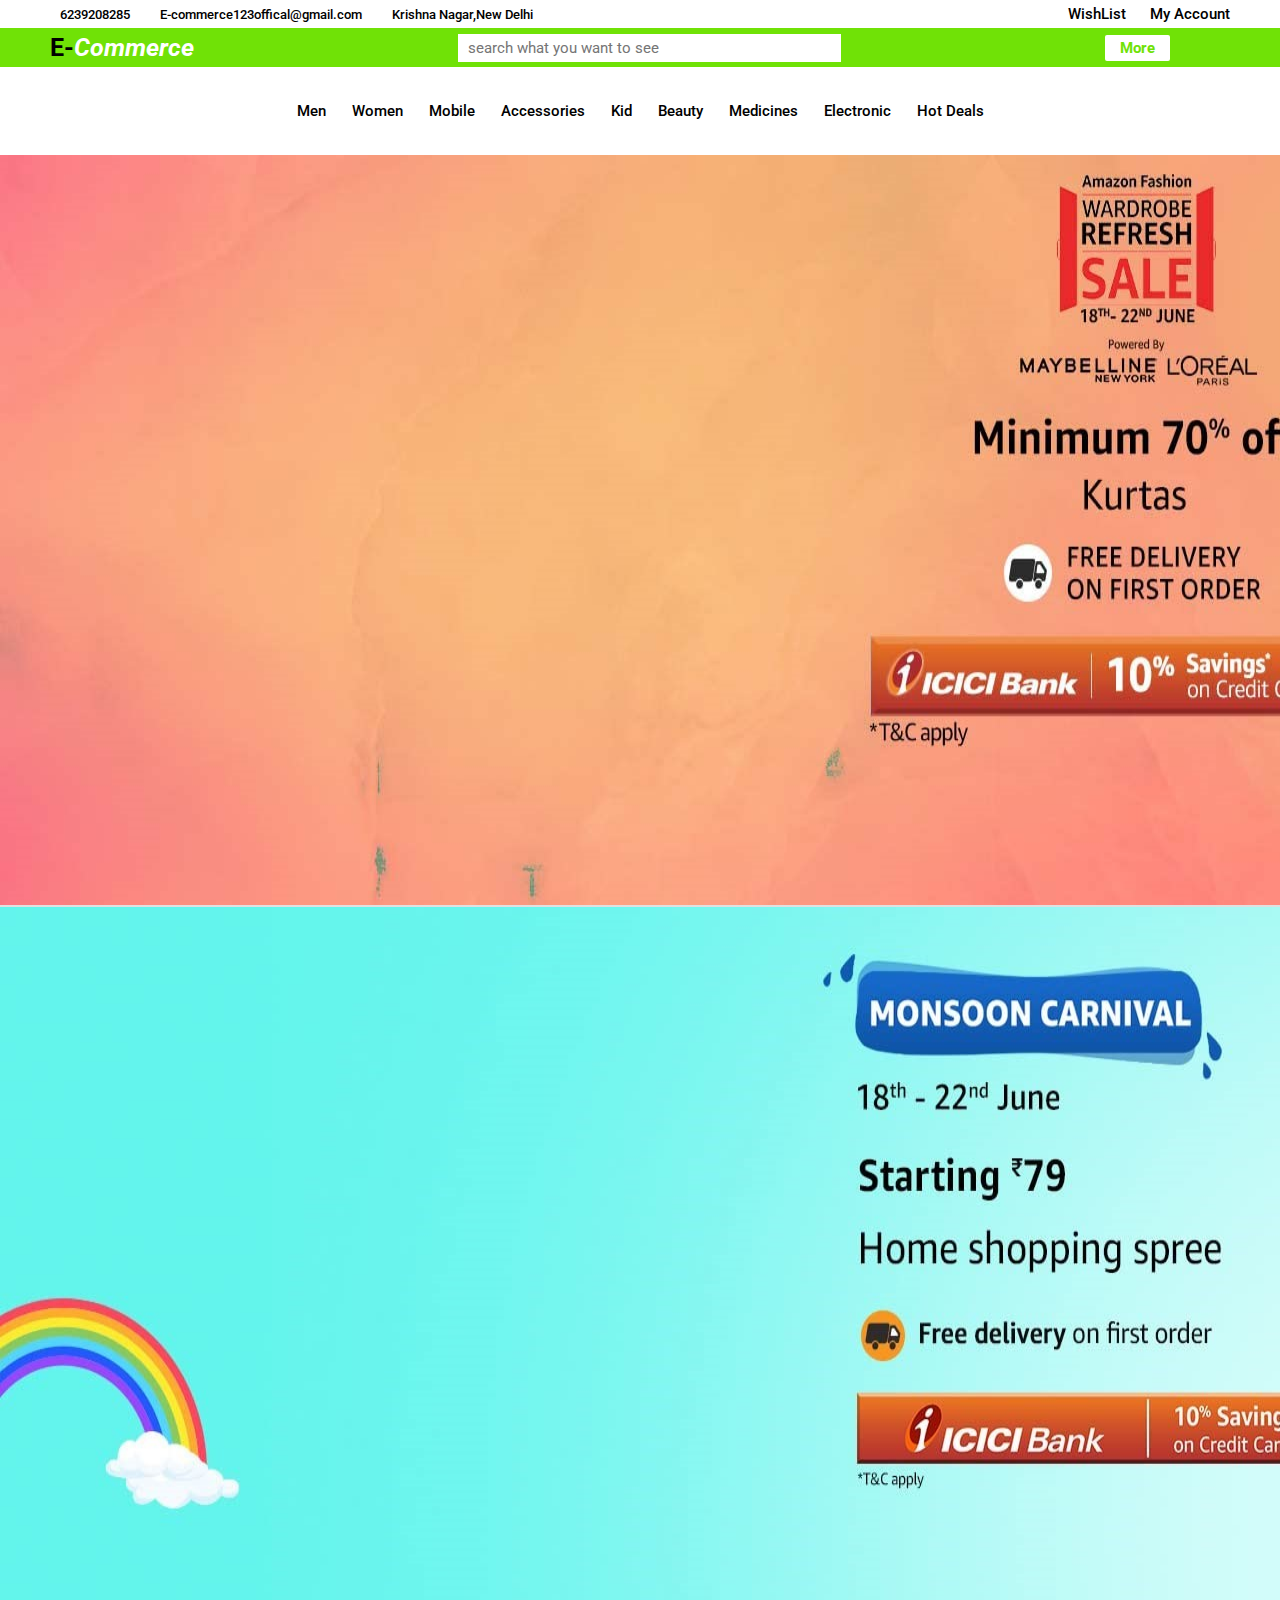
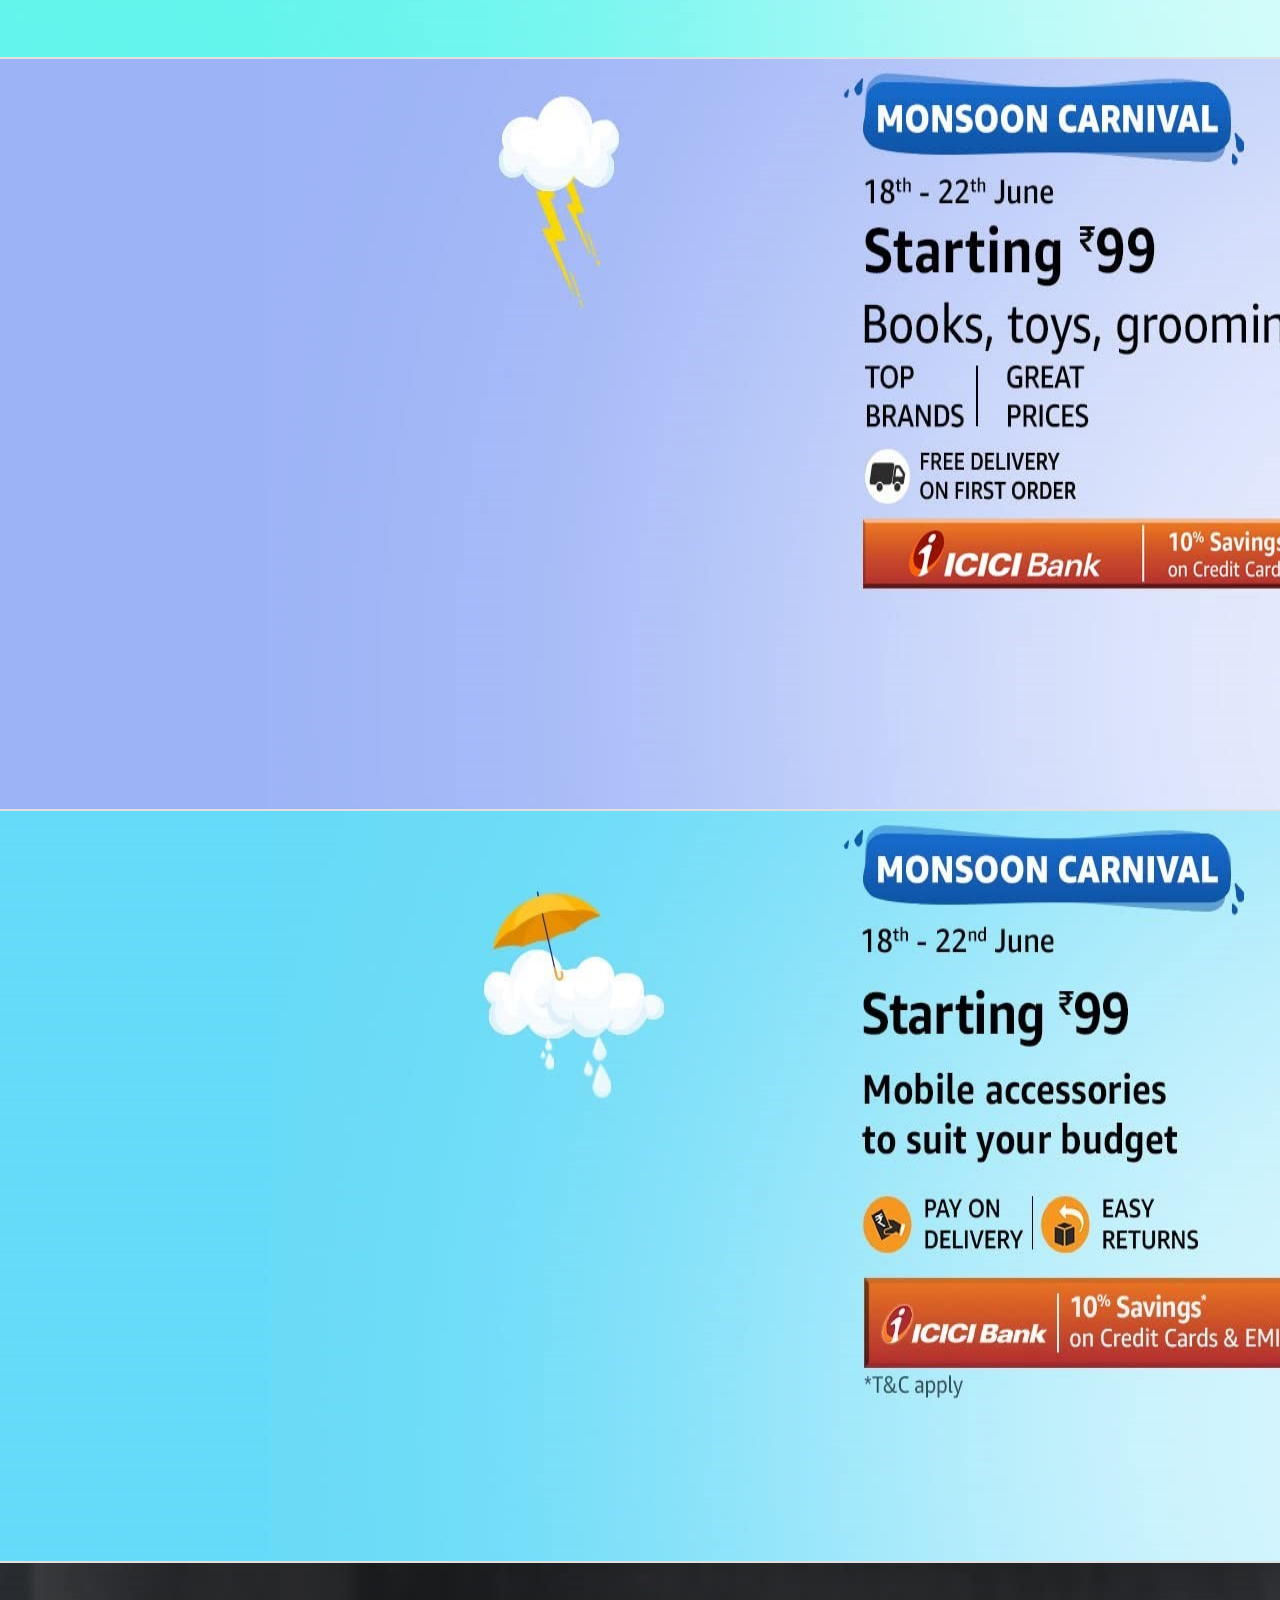
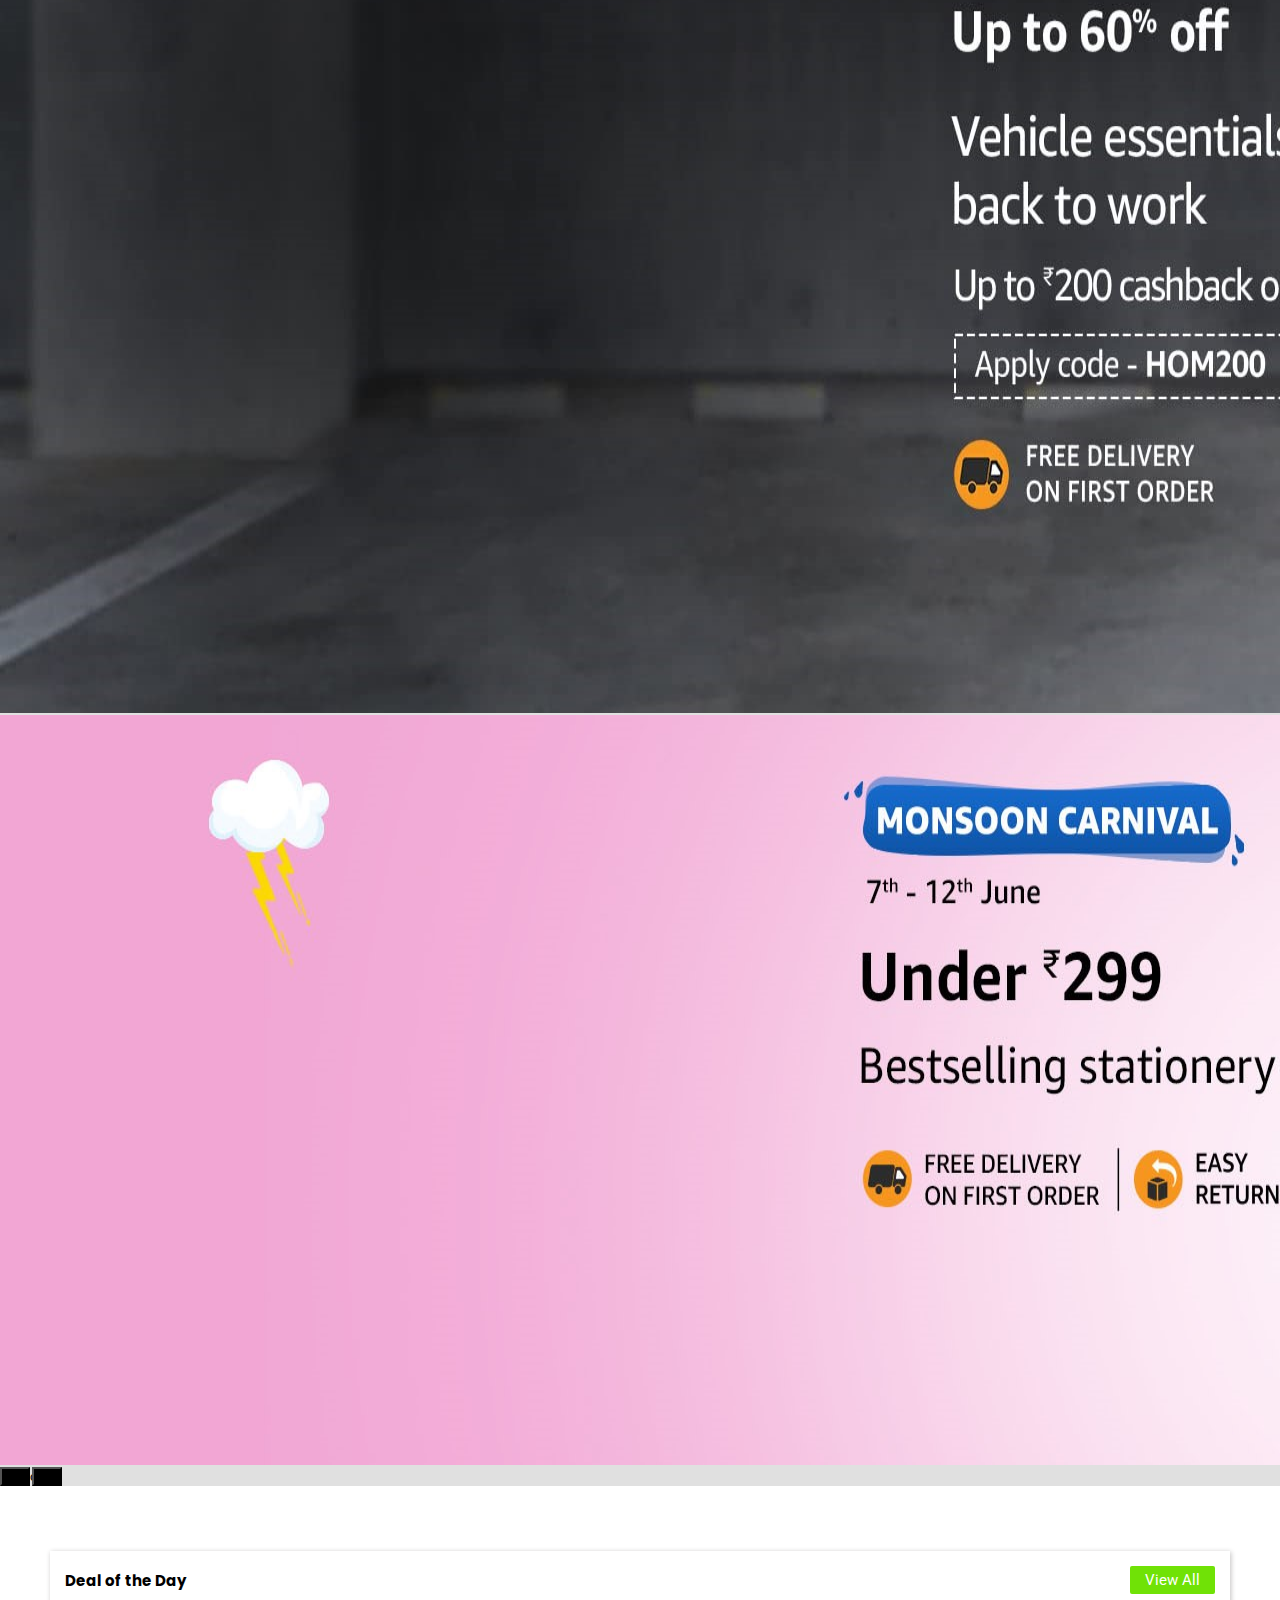
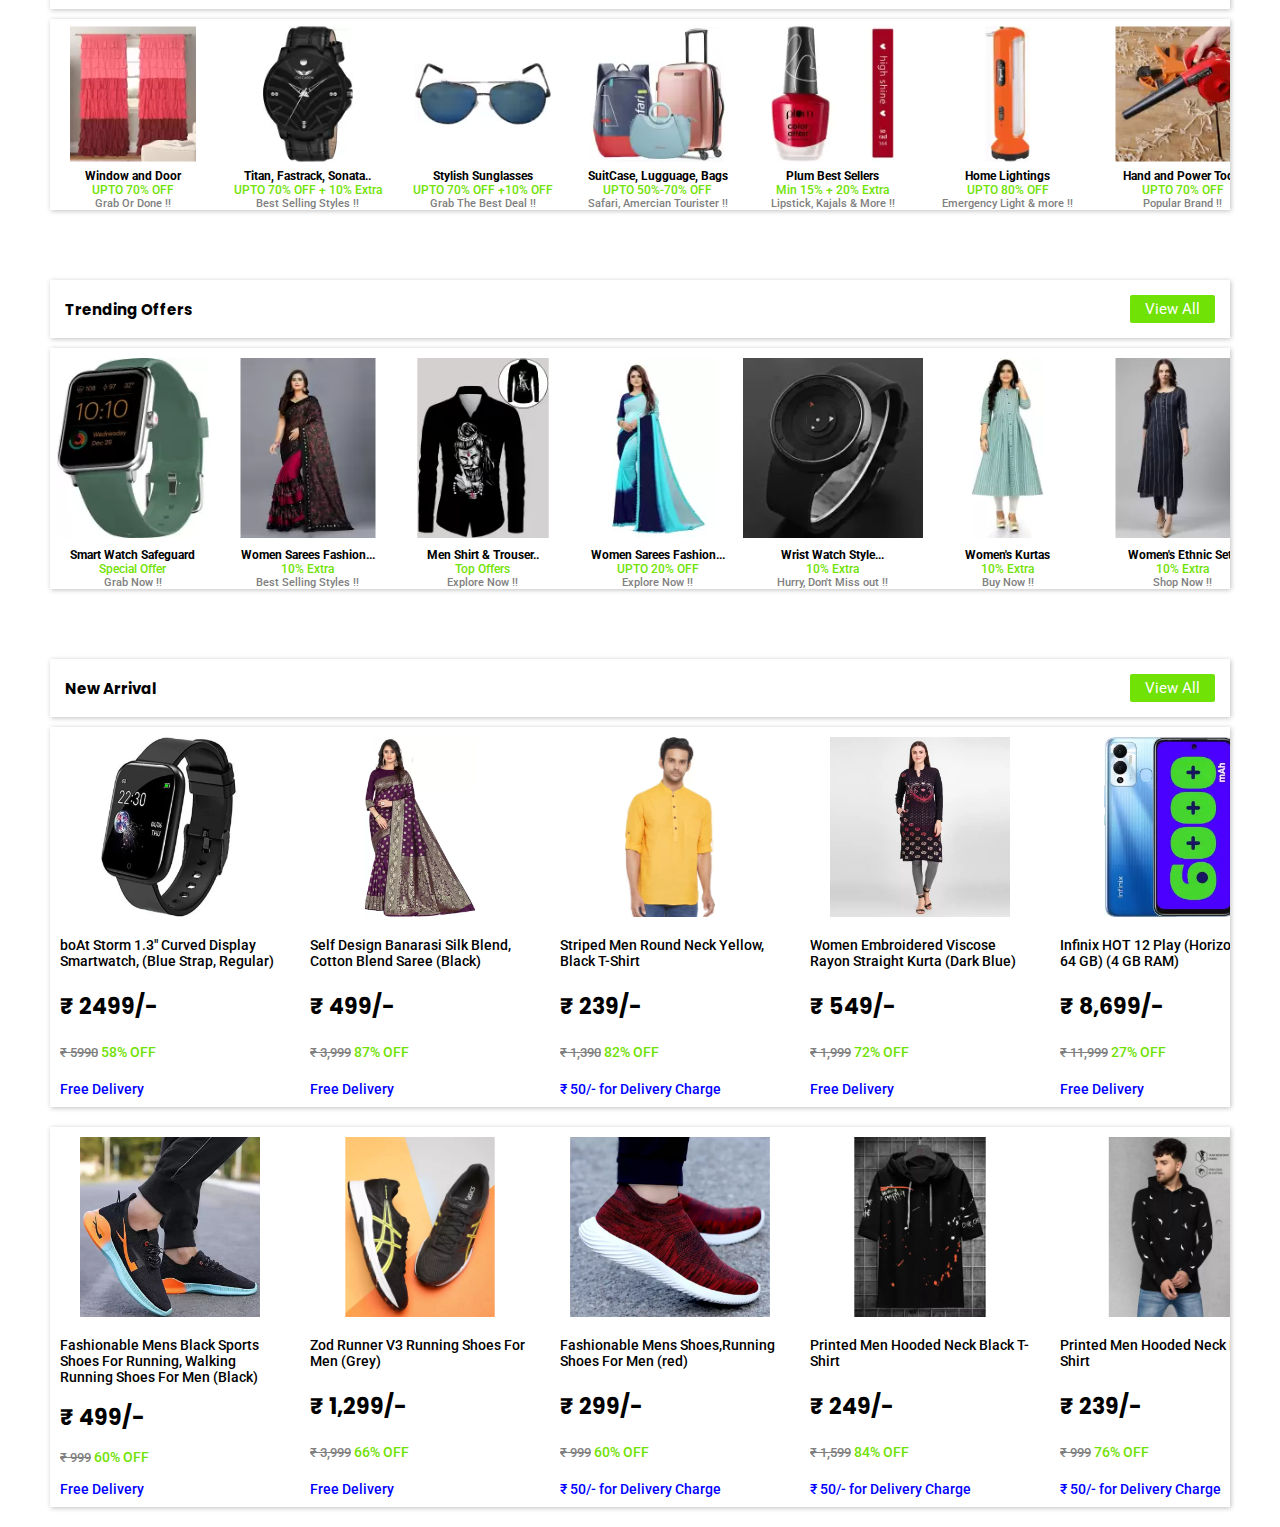
==== commit 83e0637a: "ecommerce" ====
--- a/index.html
+++ b/index.html
@@ -363,11 +363,10 @@
         <button class="view-btn"><a href="#">View All</a></button>
     </div>
     <div class="newArrival-body">
-        <div class="newArr-body-1">
+        <div class="newArrival-body-1">
         <div class="newArr-product-box">
-            <a href="#">
-            <div class="newArr-img">
-                <img src="./newArrival/new-1.webp" alt="">
+            <div class="newArr-img-box">
+                <img src="./newArrival/new-1.webp" alt="" class="newArr-img">
                 <i class="fa-solid fa-heart newArr-wishlist"></i>
             </div>
             <div class="newArr-text">
@@ -385,12 +384,10 @@
                 <p class="old-rate"><del>&#8377; 5990</del> <span class="discount">  58% OFF</span> </p>
                 <p class="delivery">Free Delivery</p>
             </div>
-            </a>
         </div>
         <div class="newArr-product-box">
-            <a href="#">
-            <div class="newArr-img">
-                <img src="./newArrival/new-2.webp" alt="">
+            <div class="newArr-img-box">
+                <img src="./newArrival/new-2.webp" alt="" class="newArr-img">
                 <i class="fa-solid fa-heart newArr-wishlist"></i>
             </div>
             <div class="newArr-text">
@@ -405,12 +402,10 @@
                 <p class="old-rate"><del>&#8377; 3,999</del><span class="discount">  87% OFF</span></p>
                 <p class="delivery">Free Delivery</p>
             </div>
-            </a>
         </div>
         <div class="newArr-product-box">
-            <a href="#">
-            <div class="newArr-img">
-                <img src="./newArrival/new-3.webp" alt="">
+            <div class="newArr-img-box">
+                <img src="./newArrival/new-3.webp" alt="" class="newArr-img">
                 <i class="fa-solid fa-heart newArr-wishlist"></i>
             </div>
             <div class="newArr-text">
@@ -425,12 +420,10 @@
                 <p class="old-rate"><del>&#8377; 1,390</del><span class="discount">  82% OFF</span></p>
                 <p class="delivery">&#8377; 50/- for Delivery Charge</p>
             </div>
-            </a>
         </div>
         <div class="newArr-product-box">
-            <a href="#">
-            <div class="newArr-img">
-                <img src="./newArrival/new-4.webp" alt="">
+            <div class="newArr-img-box">
+                <img src="./newArrival/new-4.webp" alt="" class="newArr-img">
                 <i class="fa-solid fa-heart newArr-wishlist"></i>
             </div>
             <div class="newArr-text">
@@ -445,12 +438,10 @@
                 <p class="old-rate"><del>&#8377; 1,999</del><span class="discount">  72% OFF</span></p>
                 <p class="delivery">Free Delivery</p>
             </div>
-            </a>
         </div>
         <div class="newArr-product-box">
-            <a href="#">
-            <div class="newArr-img">
-                <img src="./newArrival/new-5.webp" alt="">
+            <div class="newArr-img-box">
+                <img src="./newArrival/new-5.webp" alt="" class="newArr-img">
                 <i class="fa-solid fa-heart newArr-wishlist"></i>
             </div>
             <div class="newArr-text">
@@ -465,15 +456,13 @@
                 <p class="old-rate"><del>&#8377; 11,999</del><span class="discount">  27% OFF</span></p>
                 <p class="delivery">Free Delivery</p>
             </div>
-            </a>
-        </div>
-    </div>
-
-    <div class="newArr-body-1">
+        </div>
+    </div>
+
+    <div class="newArrival-body-1">
         <div class="newArr-product-box">
-            <a href="#">
-            <div class="newArr-img">
-                <img src="./newArrival/new-6.webp" alt="">
+            <div class="newArr-img-box">
+                <img src="./newArrival/new-6.webp" alt="" class="newArr-img">
                 <i class="fa-solid fa-heart newArr-wishlist"></i>
             </div>
             <div class="newArr-text">
@@ -488,12 +477,10 @@
                 <p class="old-rate"><del>&#8377; 999</del><span class="discount">  60% OFF</span></p>
                 <p class="delivery">Free Delivery</p>
             </div>
-            </a>
-        </div>
-        <div class="newArr-product-box">
-            <a href="#">
-            <div class="newArr-img">
-                <img src="./newArrival/new-7.webp" alt="">
+        </div>
+       <div class="newArr-product-box">
+            <div class="newArr-img-box">
+                <img src="./newArrival/new-7.webp" alt="" class="newArr-img">
                 <i class="fa-solid fa-heart newArr-wishlist"></i>
             </div>
             <div class="newArr-text">
@@ -508,12 +495,10 @@
                 <p class="old-rate"><del>&#8377; 3,999</del><span class="discount">  66% OFF</span></p>
                 <p class="delivery">Free Delivery</p>
             </div>
-            </a>
-        </div>
-        <div class="newArr-product-box">
-            <a href="#">
-            <div class="newArr-img">
-                <img src="./newArrival/new-8.webp" alt="">
+        </div>
+         <div class="newArr-product-box">
+            <div class="newArr-img-box">
+                <img src="./newArrival/new-8.webp" alt="" class="newArr-img">
                 <i class="fa-solid fa-heart newArr-wishlist"></i>
             </div>
             <div class="newArr-text">
@@ -528,12 +513,10 @@
                 <p class="old-rate"><del>&#8377; 999</del><span class="discount">  60% OFF</span></p>
                 <p class="delivery">&#8377; 50/- for Delivery Charge</p>
             </div>
-            </a>
         </div>
         <div class="newArr-product-box">
-            <a href="#">
-            <div class="newArr-img">
-                <img src="./newArrival/new-9.webp" alt="">
+            <div class="newArr-img-box">
+                <img src="./newArrival/new-9.webp" alt="" class="newArr-img">
                 <i class="fa-solid fa-heart newArr-wishlist"></i>
             </div>
             <div class="newArr-text">
@@ -547,12 +530,10 @@
                 <p class="old-rate"><del>&#8377; 1,599</del><span class="discount">  84% OFF</span></p>
                 <p class="delivery">&#8377; 50/- for Delivery Charge</p>
             </div>
-            </a>
         </div>
         <div class="newArr-product-box">
-            <a href="#">
-            <div class="newArr-img">
-                <img src="./newArrival/new-10.webp" alt="">
+            <div class="newArr-img-box">
+                <img src="./newArrival/new-10.webp" alt="" class="newArr-img">
                 <i class="fa-solid fa-heart newArr-wishlist"></i>
             </div>
             <div class="newArr-text">
@@ -567,10 +548,9 @@
                 <p class="old-rate"><del>&#8377; 999</del><span class="discount">  76% OFF</span></p>
                 <p class="delivery">&#8377; 50/- for Delivery Charge</p>
             </div>
-            </a>
-        </div>
-    </div>
-</div>
+        </div>
+    </div>
+    </div>
 </section>
 
 <!-- new-Arrival-section-end -->
--- a/style.css
+++ b/style.css
@@ -7,7 +7,10 @@
     padding: 0;
     box-sizing: border-box;
     font-family: 'Roboto', sans-serif;
-
+}
+
+::-webkit-scrollbar{
+    display: none;
 }
 
 
@@ -352,7 +355,16 @@
     border-radius: 3px;
 }
 
+.product-box>a{
+    height: 100%;
+    display: flex;
+    align-items: center;
+    flex-direction: column;
+    justify-content: space-between;
+}
+
 .product-img{
+    height: 100%;
     display: flex;
     align-items: center;
     justify-content: center;
@@ -362,8 +374,6 @@
 
 .product-img>img{
     object-fit: contain;
-    aspect-ratio: 1/1;
-    width: 100%;
 }
 
 .product-img:hover{
@@ -406,7 +416,7 @@
 /* new-Arrival-section-start  */
 
 #newArrival{
-    margin: 6rem 0 1.5rem 0;  
+    margin: 6rem auto 1.5rem auto;  
 }
 
 .newArrival-head{
@@ -422,23 +432,26 @@
     width: 100%;
     display: flex;
     flex-direction: column;
-    gap: 3rem;
-}
-
-.newArr-body-1{
+    gap: 1rem;
+    align-items: center;
+}
+
+.newArrival-body-1{
+    width: 100%;
     display: grid;
-    grid-template-columns: repeat(5,230px);
+    grid-template-columns: repeat(5, 240px);
     justify-content: space-between;
-    gap: 2rem;
+    gap: 0 1rem;
     margin-top: 1rem;
     box-shadow: var(--shadowTint);
-    overflow: auto;
+    overflow-x: auto;
     scroll-snap-type: x mandatory;
 }
 
 .newArr-product-box{
-    overflow: hidden;
     position: relative;
+    display: grid;
+    grid-template-rows: 200px 180px;
 }
 
 .newArr-product-box:hover{
@@ -448,6 +461,9 @@
 .newArr-text{
    padding: 1rem;
    text-align: start;
+   display: flex;
+   flex-direction: column;
+   justify-content: space-between;
 }
 
 .newArr-product-name{
@@ -461,15 +477,16 @@
     display: none;
 }
 
-.newArr-img>img{
+.newArr-img{
+    cursor: pointer;
     width: 100%;
     object-fit: contain;
-    aspect-ratio: 1/1;
+    height: 100%;
     transform: scale(0.9);
     transition: transform 0.3s;
 }
 
-.newArr-img>img:hover{
+.newArr-img:hover{
     transform: scale(0.95);
 }
 
@@ -484,7 +501,7 @@
 }
 
 .discount{
-    font-size: 1.8rem;
+    font-size: 1.4rem;
     color: var(--green);
 }
 
@@ -499,10 +516,12 @@
     position: absolute;
     top: 3%;
     left: 5%;
+    cursor: pointer;
 }
 
 .active{
     color : red;
+    cursor: pointer;
 }
 /* new-Arrival-section-end  */
 
@@ -915,6 +934,10 @@
         padding: 2.5rem 0;
     }
 
+    #deal-section, #trending-section, #newArrival{
+        margin: 4rem auto 1rem auto;
+    }
+
 }
 
 
@@ -933,6 +956,34 @@
 
     .menu{
         padding: 2rem 0;
+    }
+
+    .carousel-item>img{
+        height: 26vh;
+    }
+
+    #deal-section, #trending-section, #newArrival{
+        margin: 3rem auto 1rem auto;
+    }
+
+    .newArr-product-name{
+        font-size: 1.4rem;
+    }
+
+    .rate{
+        font-size: 2rem;
+    }
+    
+    .old-rate{
+        font-size: 1.3rem;
+    }
+    
+    .discount{
+        font-size: 1.4rem;
+    }
+    
+    .delivery{
+        font-size: 1.4rem;
     }
 }
 
@@ -990,6 +1041,45 @@
         font-size: 1.2rem;
     }
 
+    .carousel-item>img{
+        height: 25vh;
+    }
+
+    #deal-section, #trending-section, #newArrival{
+        margin: 2rem auto 0.5rem auto;
+    }
+
+    .product-img>img{
+        width: 80%;
+    }
+
+    .newArr-product-box{
+        grid-template-rows: 160px 140px;
+    }
+
+    .newArr-text{
+        padding: 0.5rem;
+    }
+
+    .newArr-product-name{
+        font-size: 1.2rem;
+    }
+
+    .rate{
+        font-size: 1.5rem;
+    }
+    
+    .old-rate{
+        font-size: 1.1rem;
+    }
+    
+    .discount{
+        font-size: 1.2rem;
+    }
+    
+    .delivery{
+        font-size: 1.2rem;
+    }
 }
 
 
@@ -1010,7 +1100,7 @@
     }    
 
     .left-head>div>a, .left-head-icon{
-        font-size: 1rem;
+        font-size: 1.2rem;
     }
 
     .right-head{
@@ -1022,7 +1112,7 @@
     }
 
     #account , #wishlist{
-        font-size: 1rem;
+        font-size: 1.2rem;
         margin: 0;
     }
 
@@ -1050,13 +1140,21 @@
         font-size: 2rem;
     }
 
+    .button, .view-btn{
+        padding: 0.4rem 0.8rem;
+    }
+
+    .button>a, .view-btn>a{
+        font-size: 1.1rem;
+    }
+
     .menu{
         padding: 1rem 0;
-        gap: 1rem;
+        gap: 1.2rem;
     }
 
     .menu>li>a{
-        font-size: 1.2rem;
+        font-size: 1.3rem;
     }
 
     #prev, #next{
@@ -1075,6 +1173,52 @@
     .right-wrapper-menu>li>a{
         font-size: 1.2rem;
     }
+
+    .carousel-item>img{
+        height: 20vh;
+    }
+
+    #deal-section, #trending-section, #newArrival{
+        margin: 2rem auto 0.5rem auto;
+    }
+
+    .product-img>img{
+        width: 70%;
+    }
+
+    .newArrival-body-1{
+        display: grid;
+        grid-template-columns: repeat(5,165px);
+    }
+
+    .newArr-product-box{
+        grid-template-rows: 150px 140px;
+    }
+    
+    .newArr-text{
+        padding: 0.5rem;
+    }
+
+    .newArr-product-name{
+        font-size: 1.2rem;
+    }
+
+    .rate{
+        font-size: 1.5rem;
+    }
+    
+    .old-rate{
+        font-size: 1.1rem;
+    }
+    
+    .discount{
+        font-size: 1.2rem;
+    }
+    
+    .delivery{
+        font-size: 1.2rem;
+    }
+
 }
 
 
@@ -1097,7 +1241,7 @@
     }    
 
     .left-head>div>a, .left-head-icon{
-        font-size: 1rem;
+        font-size: 1.2rem;
     }
 
     .right-head{
@@ -1109,7 +1253,7 @@
     }
 
     #account , #wishlist{
-        font-size: 1rem;
+        font-size: 1.2rem;
         margin: 0;
     }
 
@@ -1137,12 +1281,12 @@
         font-size: 1.5rem;
     }
 
-    .button{
-        padding: 0.3rem 0.5rem;
-    }
-
-    .button>a{
-        font-size: 1rem;
+    .button, .view-btn{
+        padding: 0.3rem 0.6rem;
+    }
+
+    .button>a, .view-btn>a{
+        font-size: 1.1rem;
     }
 
     #search, #search-icon{
@@ -1155,7 +1299,7 @@
     }
 
     .menu>li>a{
-        font-size: 1rem;
+        font-size: 1.1rem;
     }
 
     #prev, #next{
@@ -1174,6 +1318,51 @@
     .right-wrapper-menu>li>a{
         font-size: 1.2rem;
     }
+
+    .carousel-item>img{
+        height: 18vh;
+    }
+    
+    #deal-section, #trending-section, #newArrival{
+        margin: 2rem auto 0.5rem auto;
+    }
+
+    .product-img>img{
+        width: 70%;
+    }
+
+    .newArrival-body-1{
+        display: grid;
+        grid-template-columns: repeat(5,150px);
+    }
+
+    .newArr-product-box{
+        grid-template-rows: 140px 120px;
+    }
+    
+    .newArr-text{
+        padding: 0.5rem;
+    }
+
+    .newArr-product-name{
+        font-size: 1.1rem;
+    }
+
+    .rate{
+        font-size: 1.3rem;
+    }
+    
+    .old-rate{
+        font-size: 1.1rem;
+    }
+    
+    .discount{
+        font-size: 1.1rem;
+    }
+    
+    .delivery{
+        font-size: 1.1rem;
+    }
 }
 /* -------------------media-queries-end -------------------- */
 
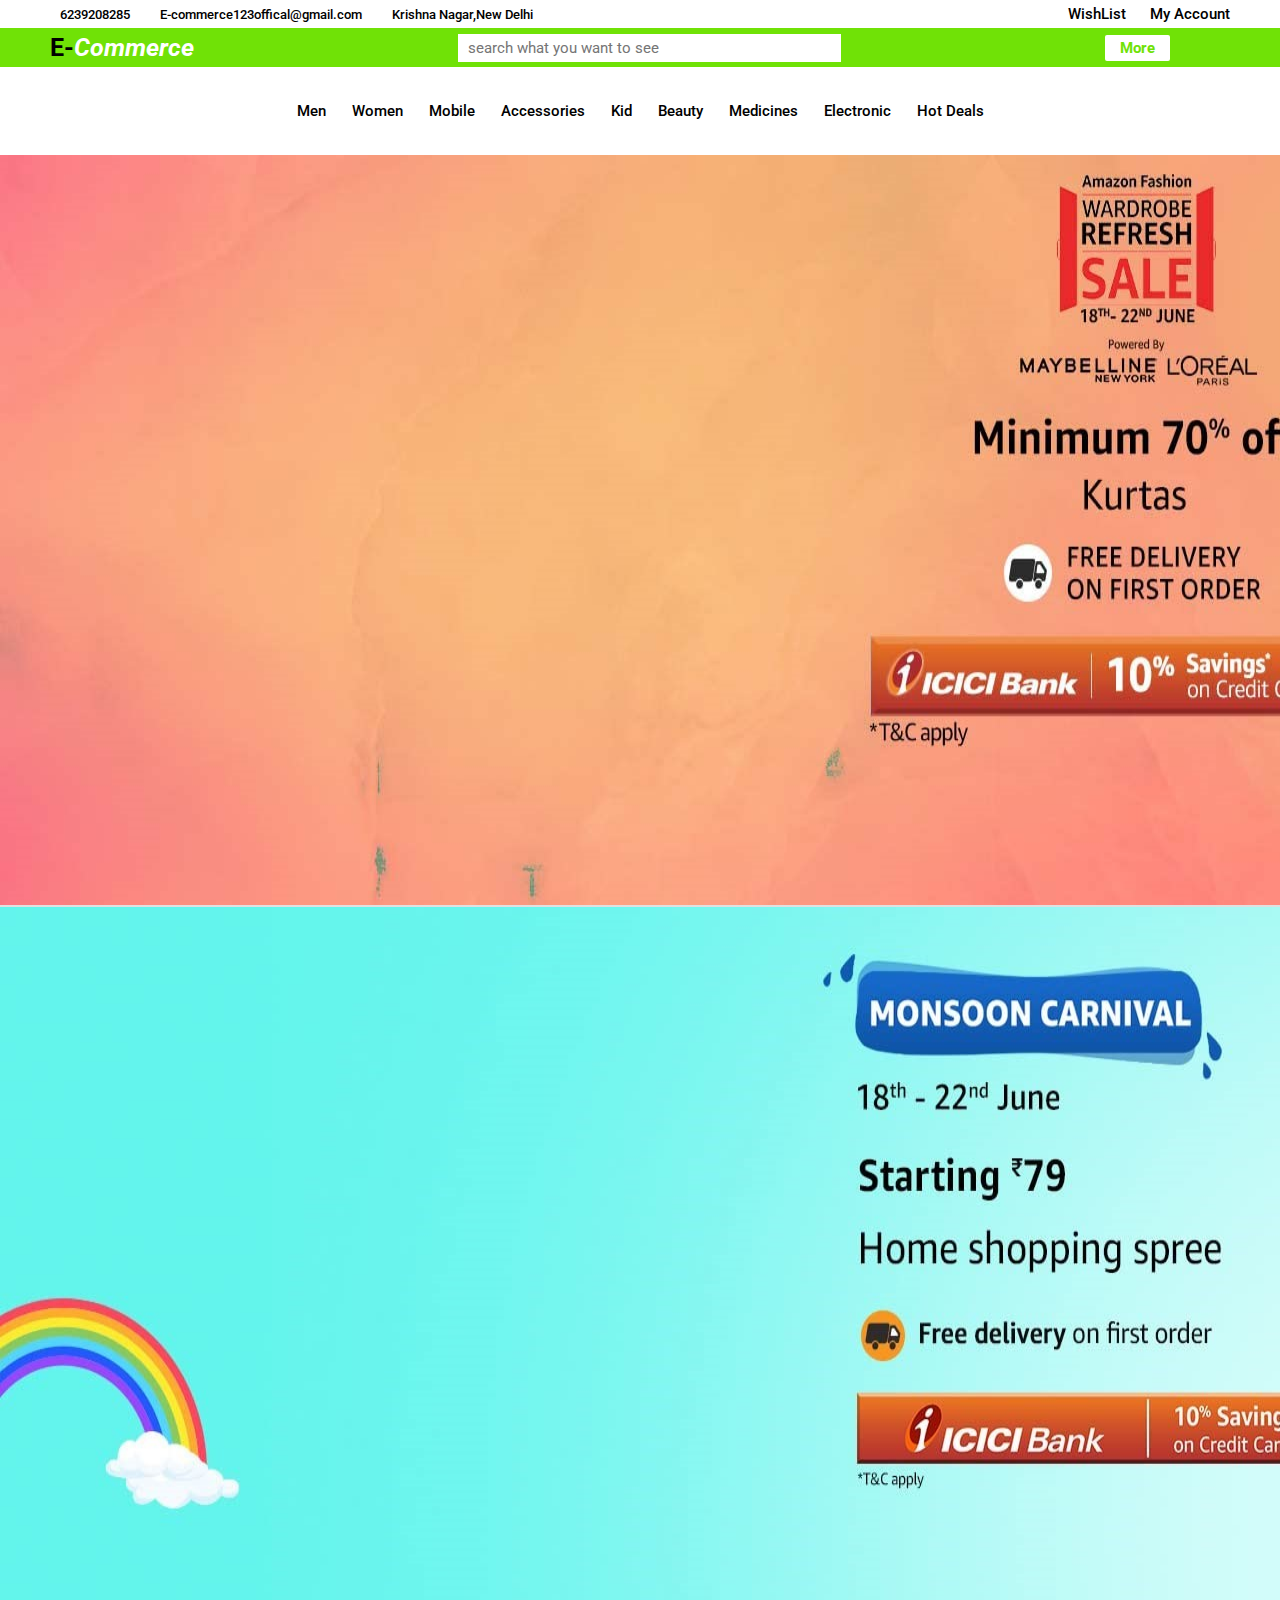
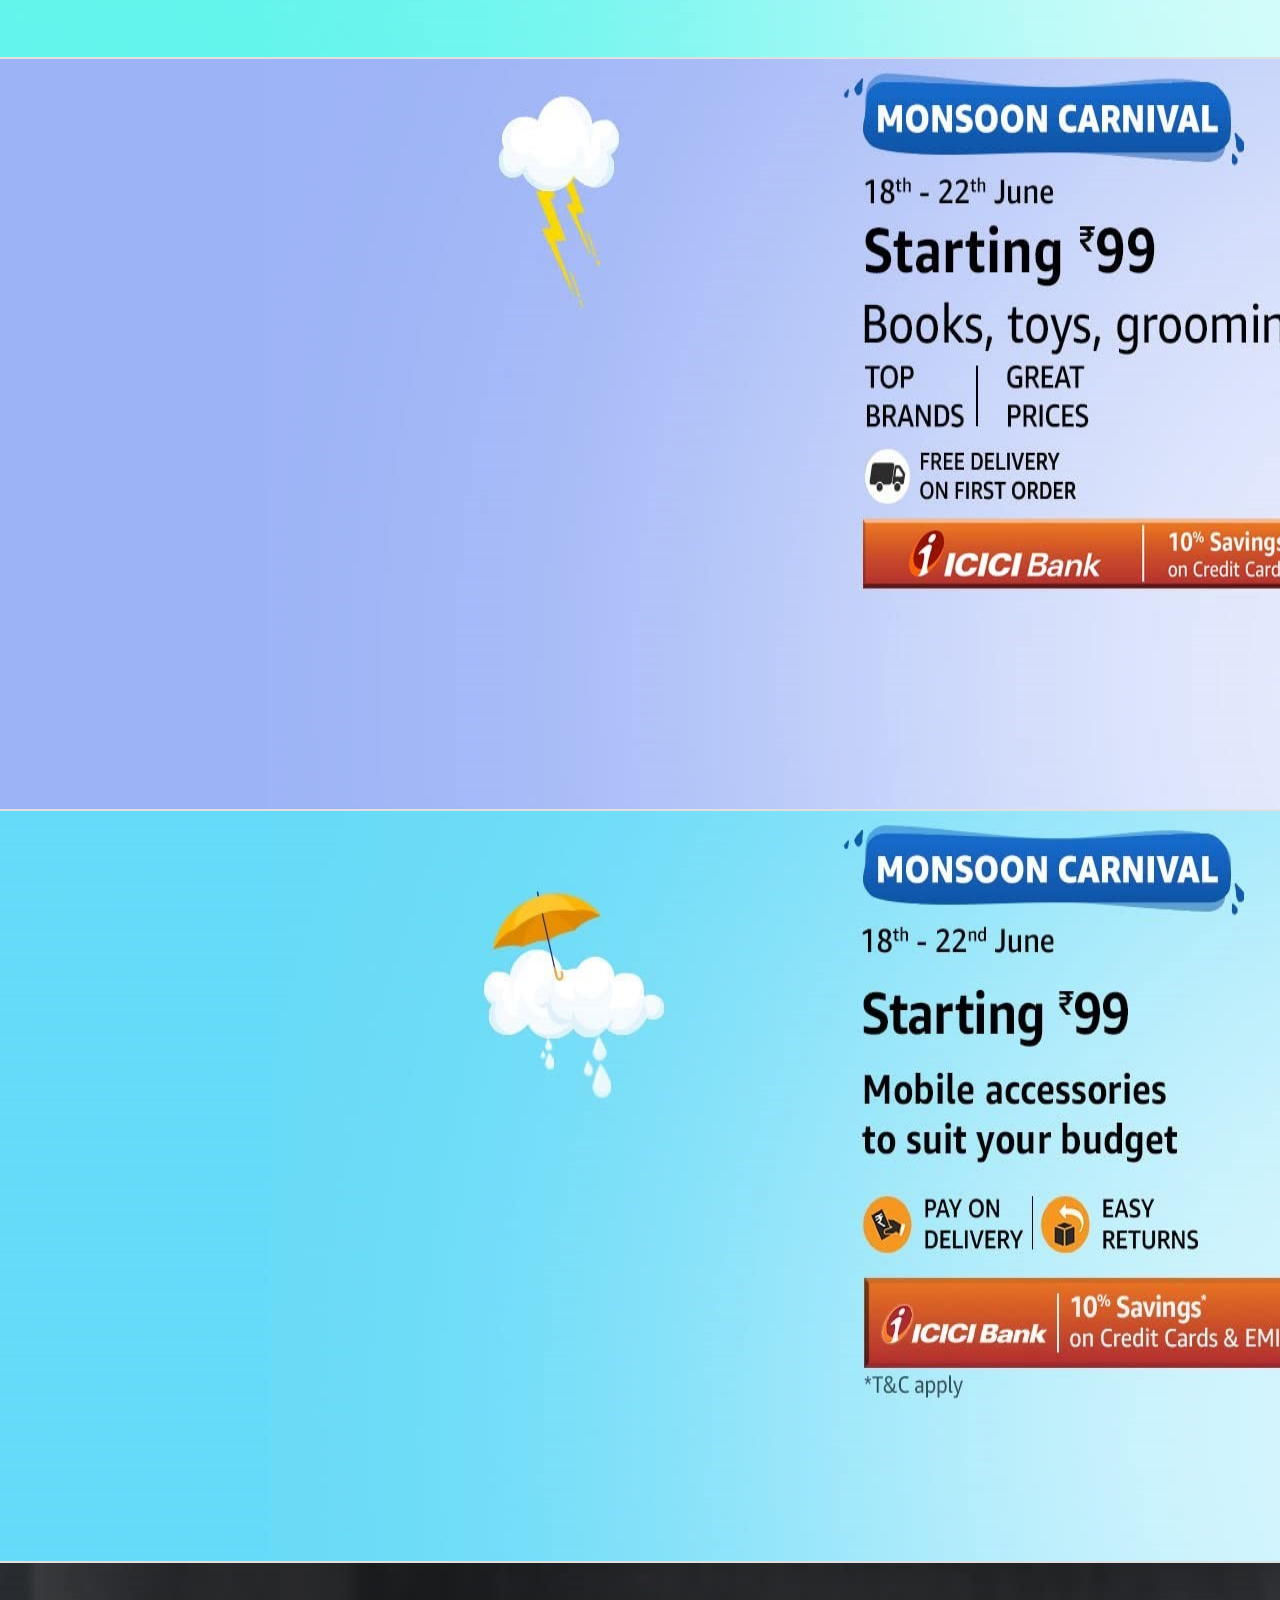
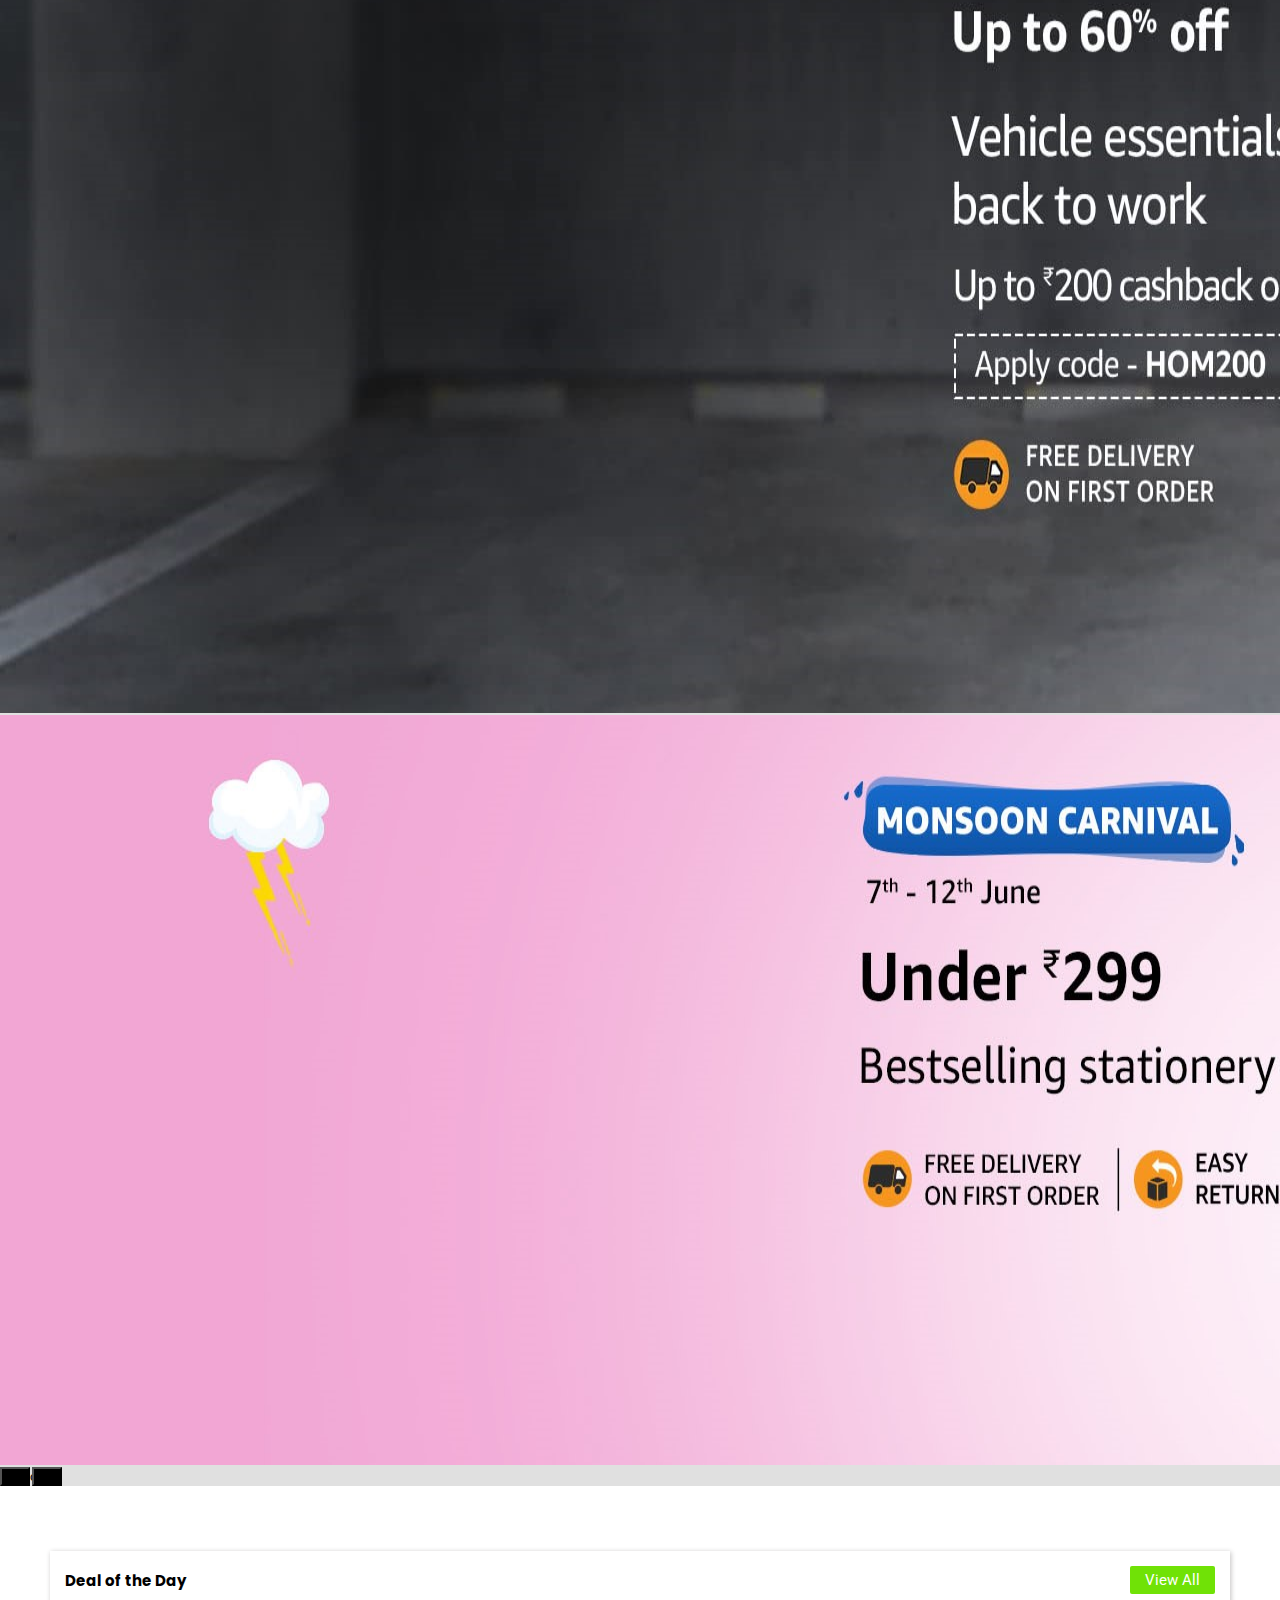
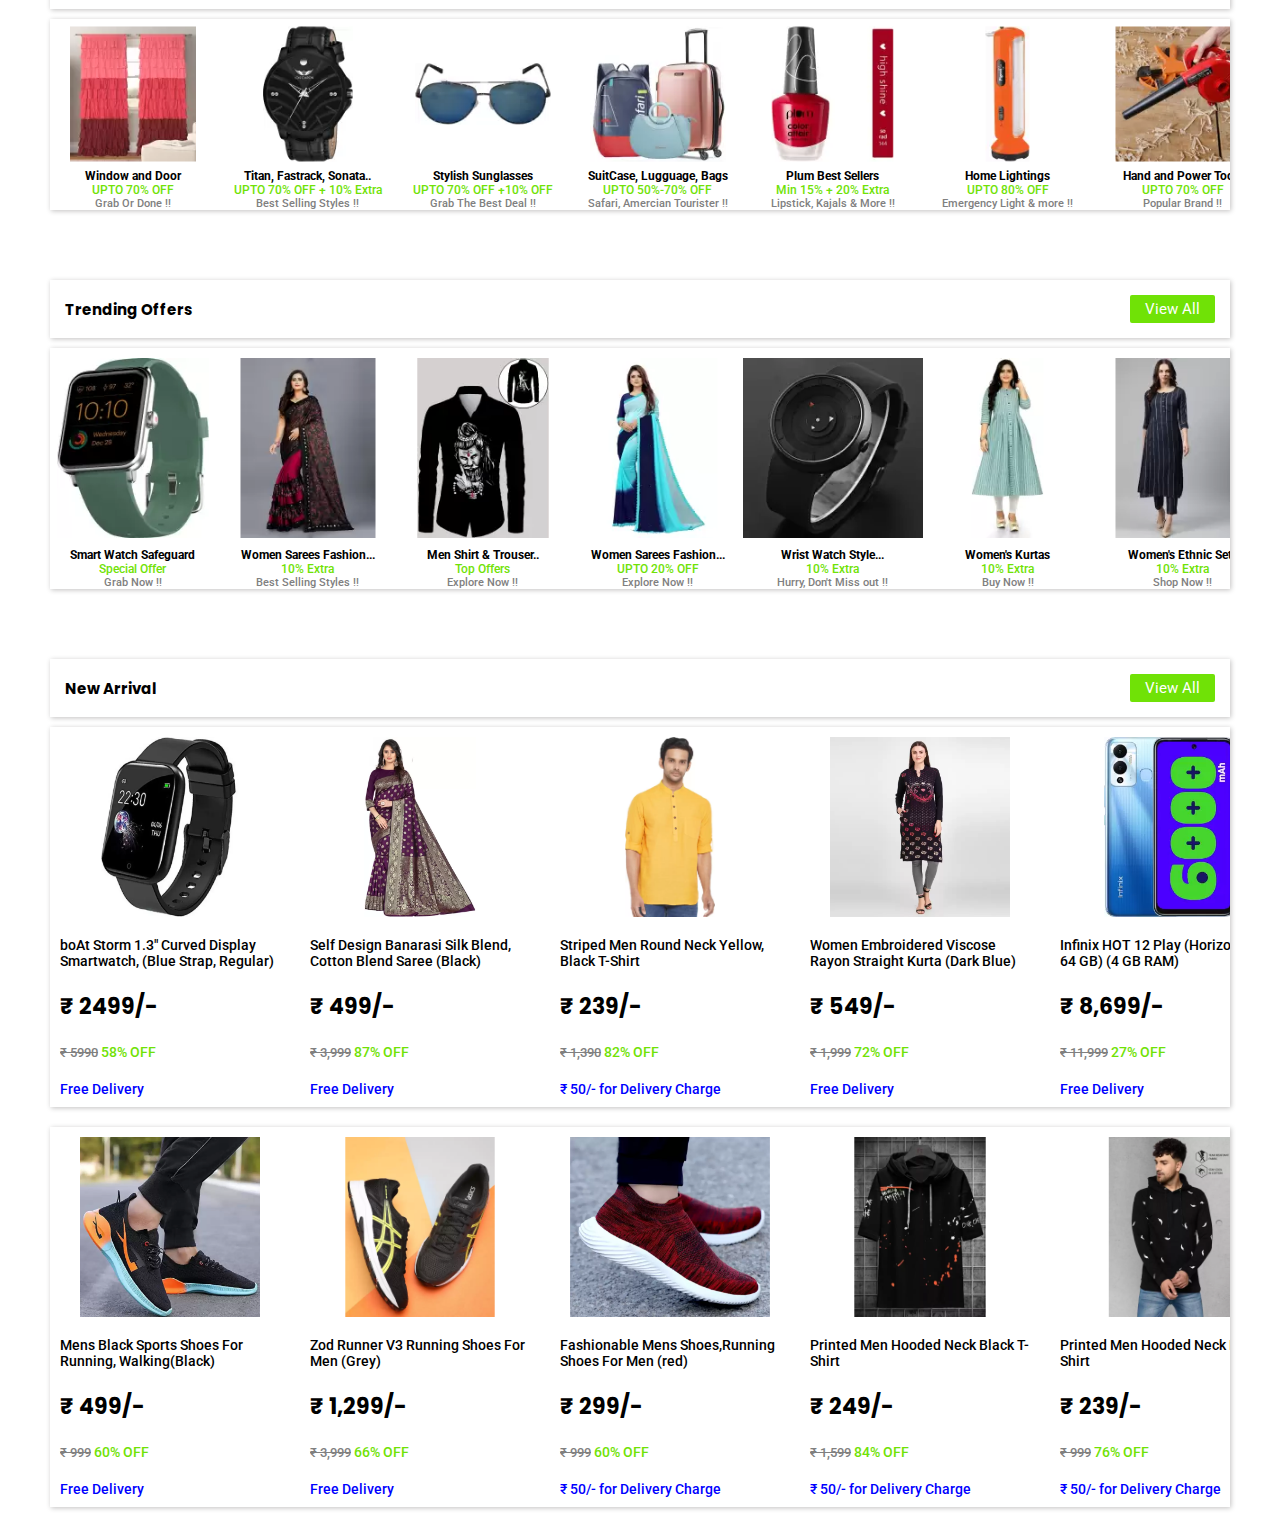
==== commit bb41d80d: "ecommerce" ====
--- a/index.html
+++ b/index.html
@@ -466,7 +466,7 @@
                 <i class="fa-solid fa-heart newArr-wishlist"></i>
             </div>
             <div class="newArr-text">
-                <p class="newArr-product-name">Fashionable Mens Black Sports Shoes For Running, Walking Running Shoes For Men  (Black)</p>
+                <p class="newArr-product-name">Mens Black Sports Shoes For Running, Walking(Black)</p>
                 <ul class="newArr-product-feature">
                     <li>Special PriceGet extra 20% off (price inclusive of discount)</li>
                     <li>Bank Offer5% Cashback on Flipkart Axis Bank Card</li>
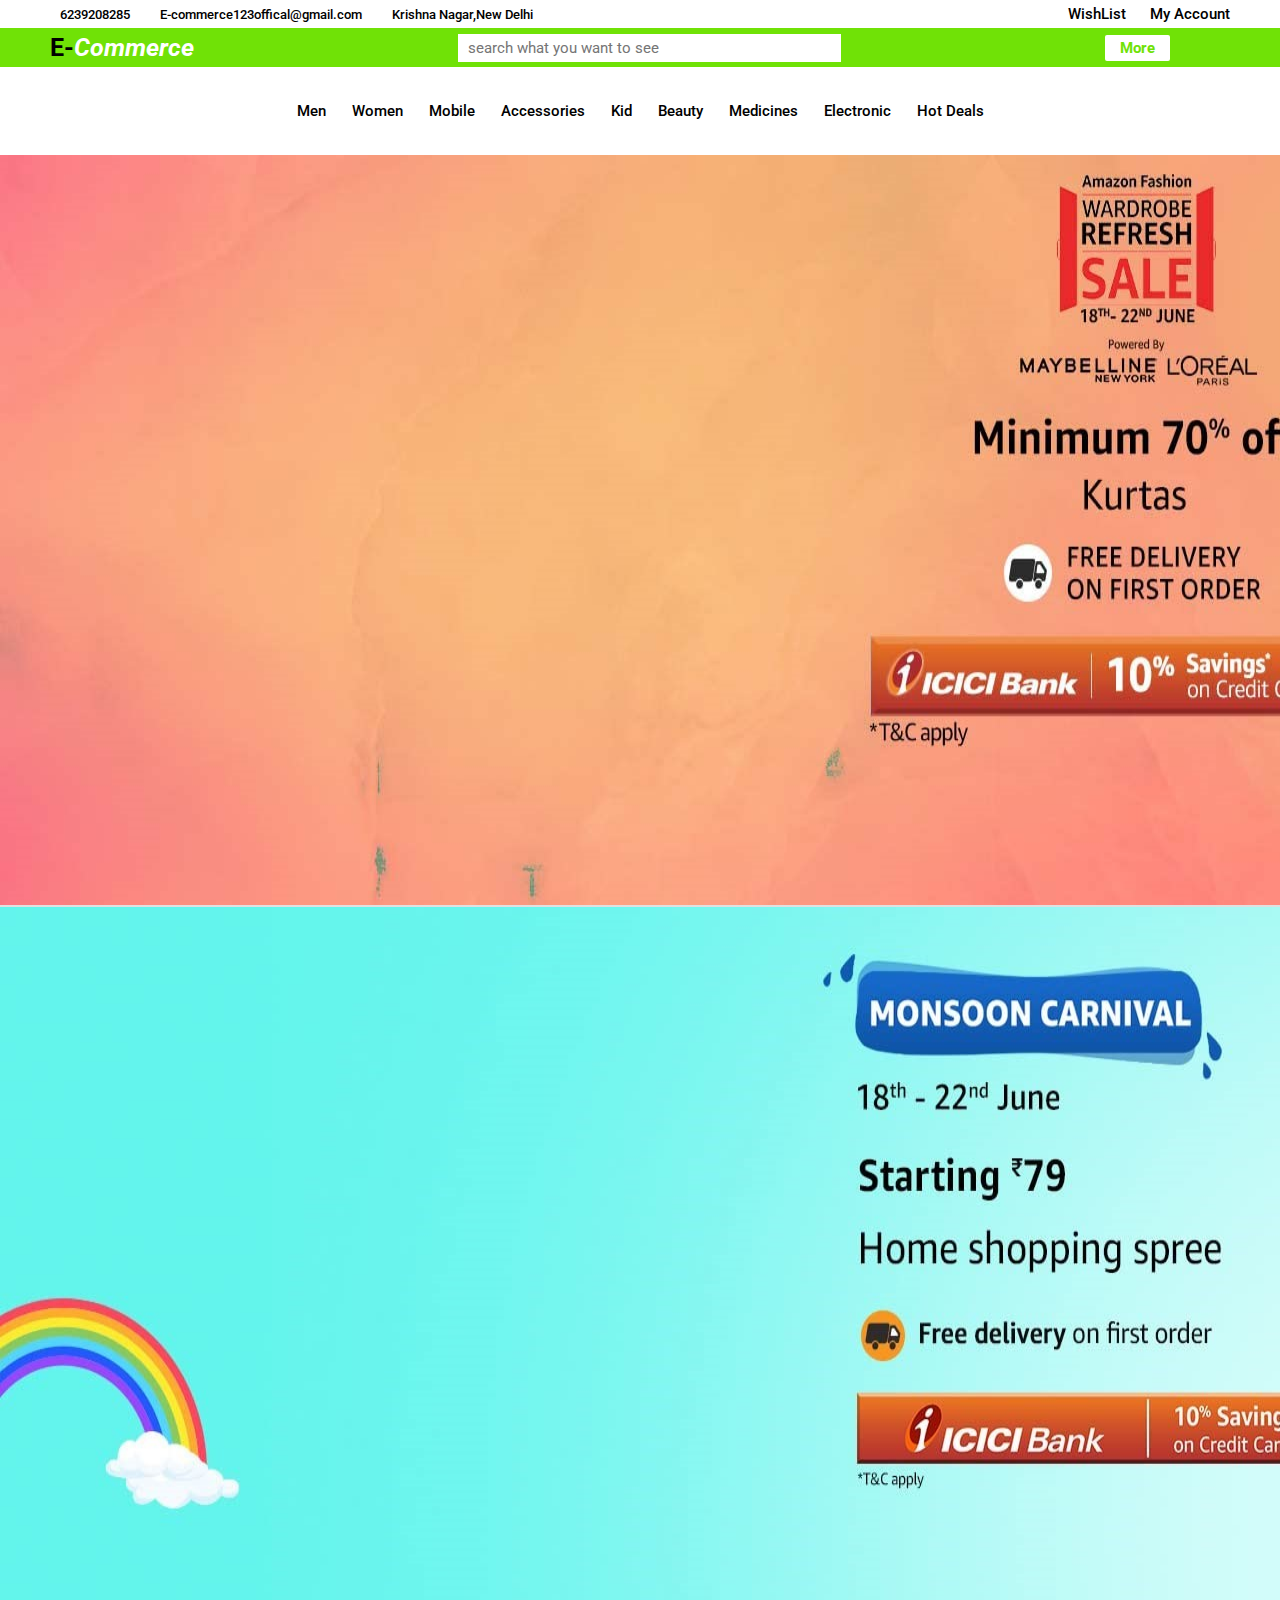
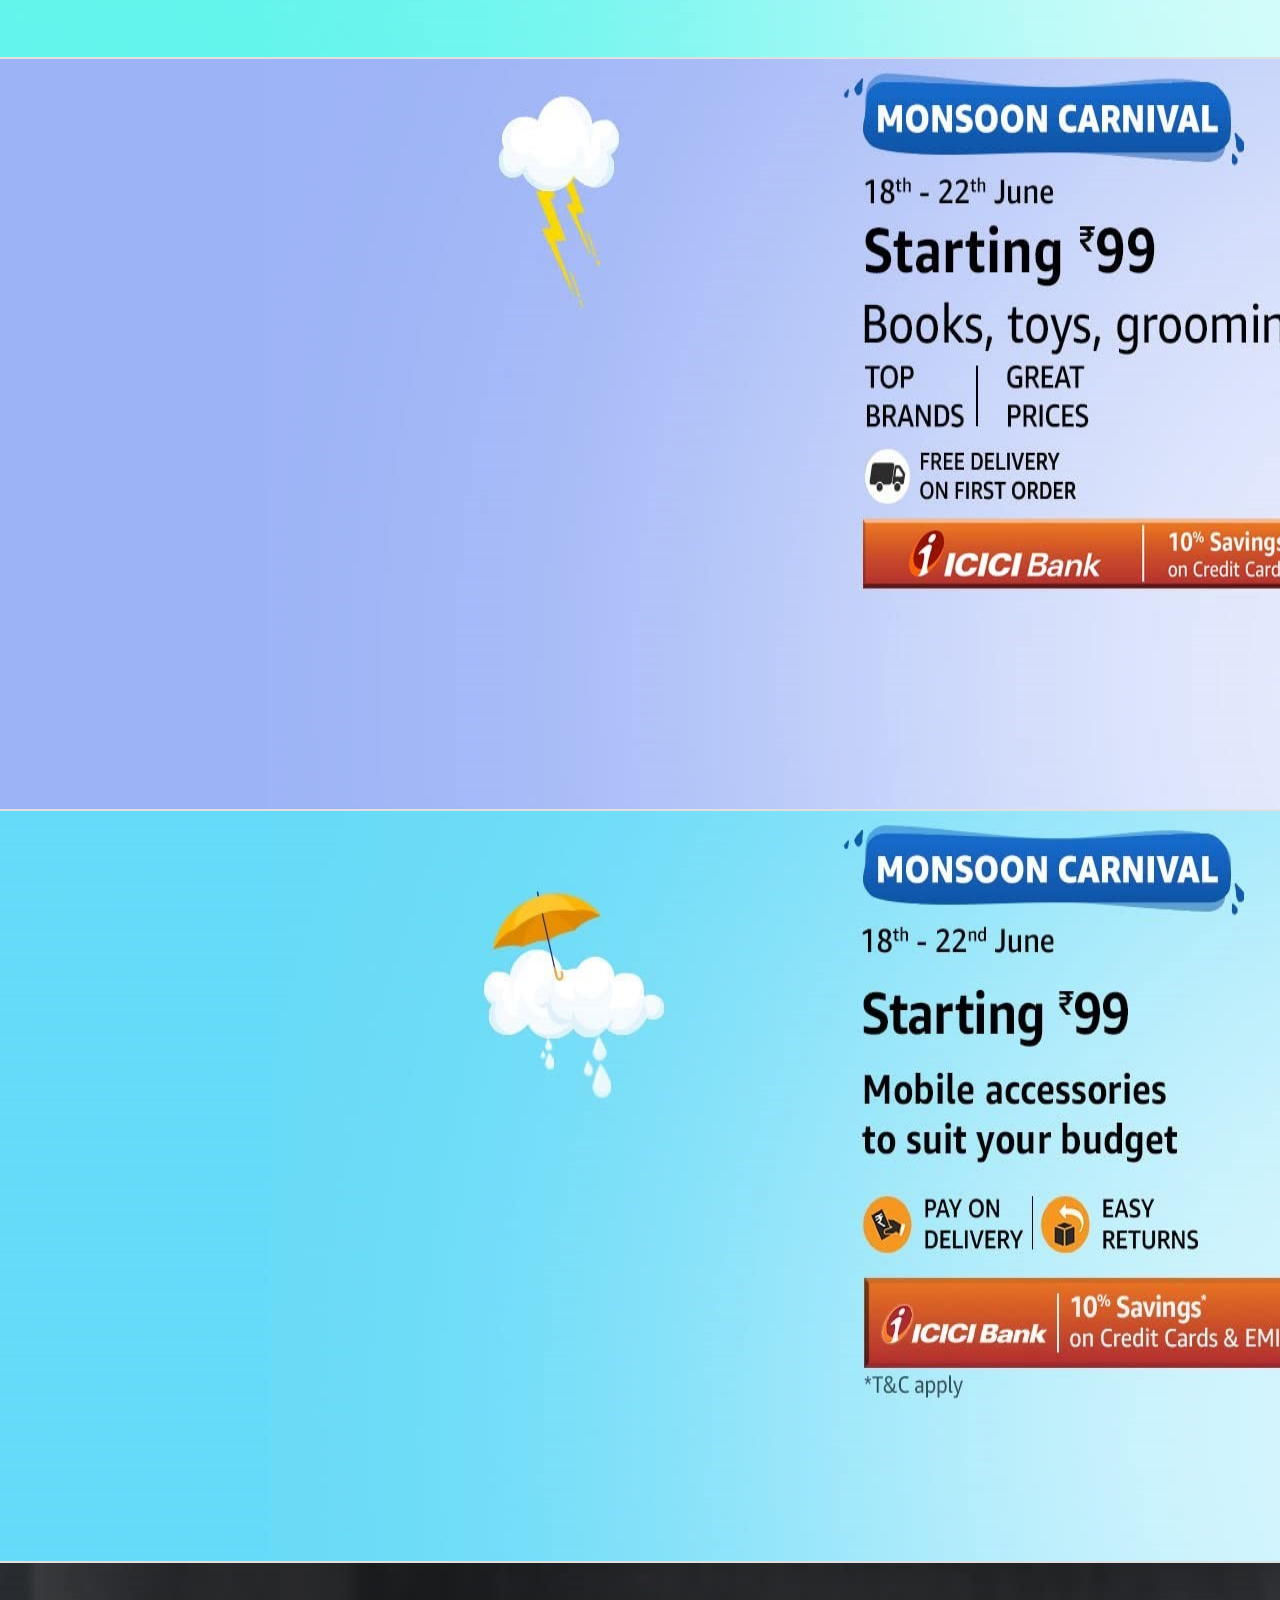
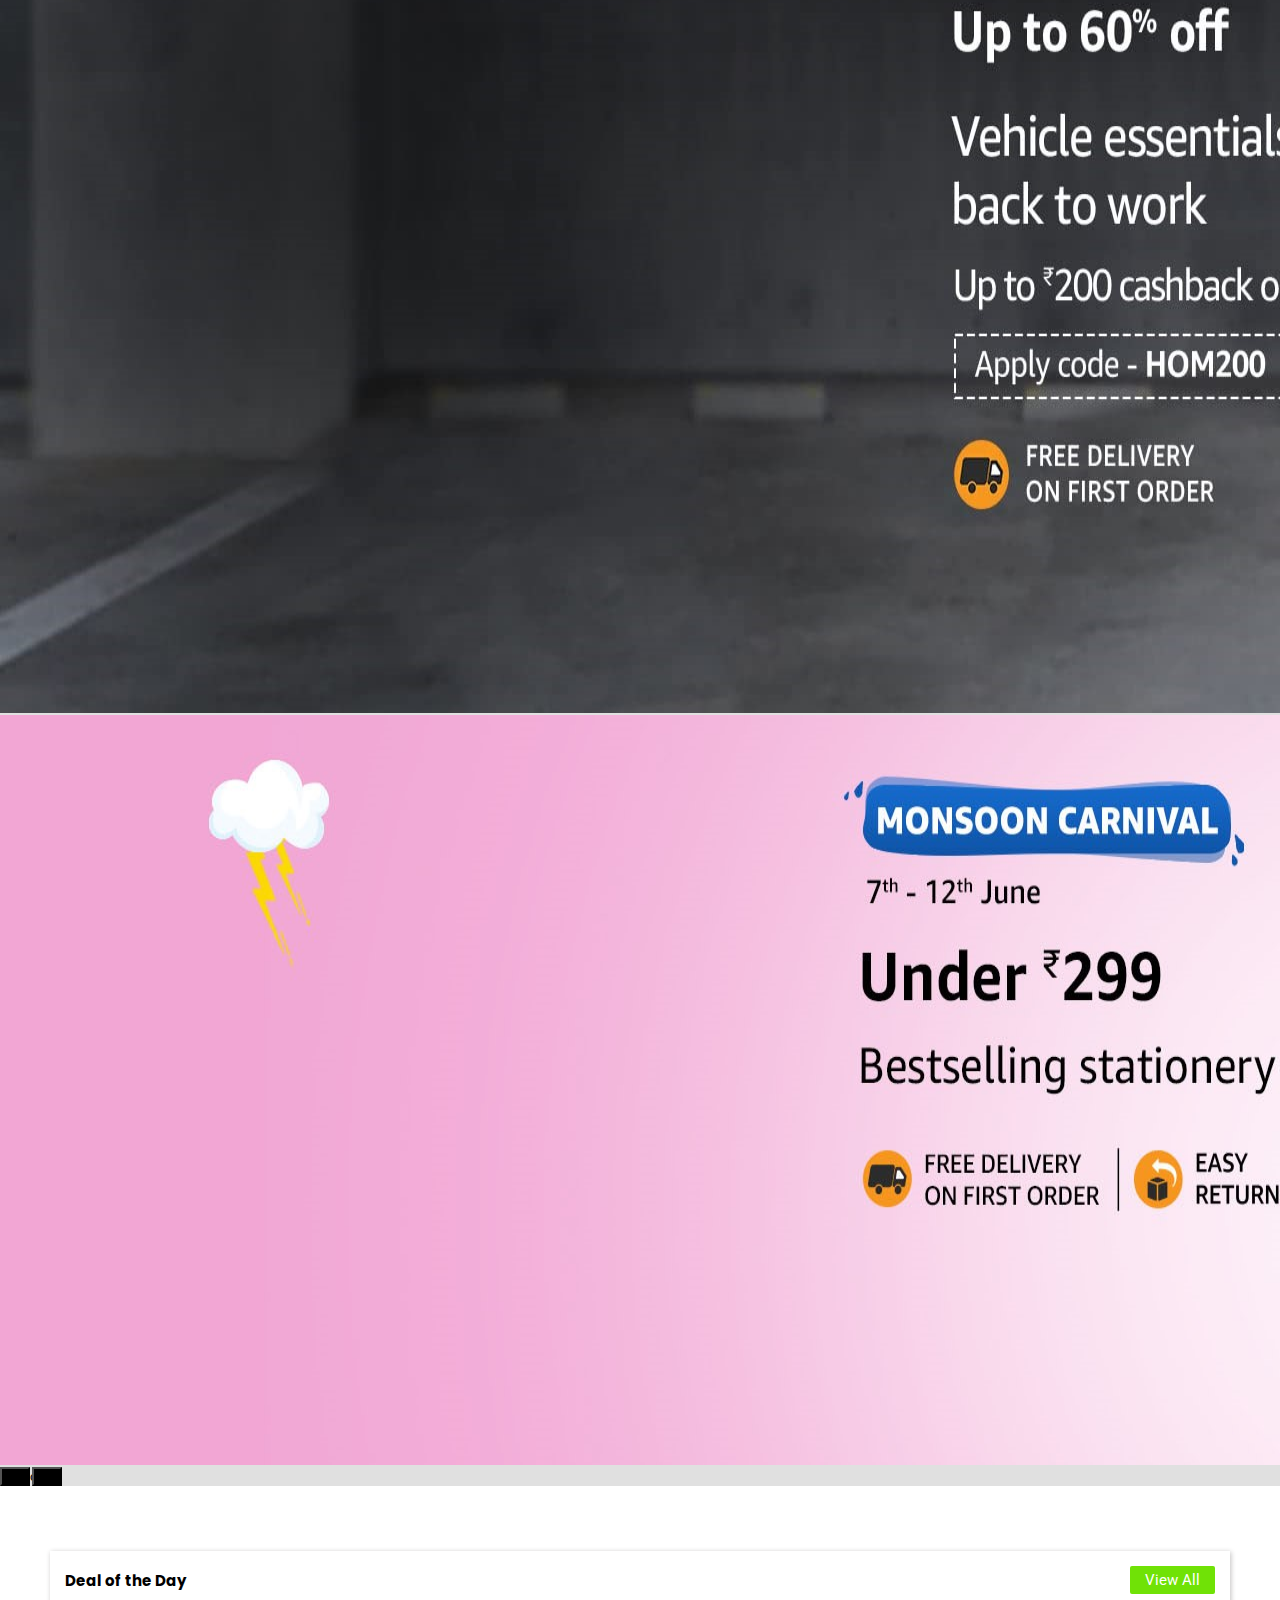
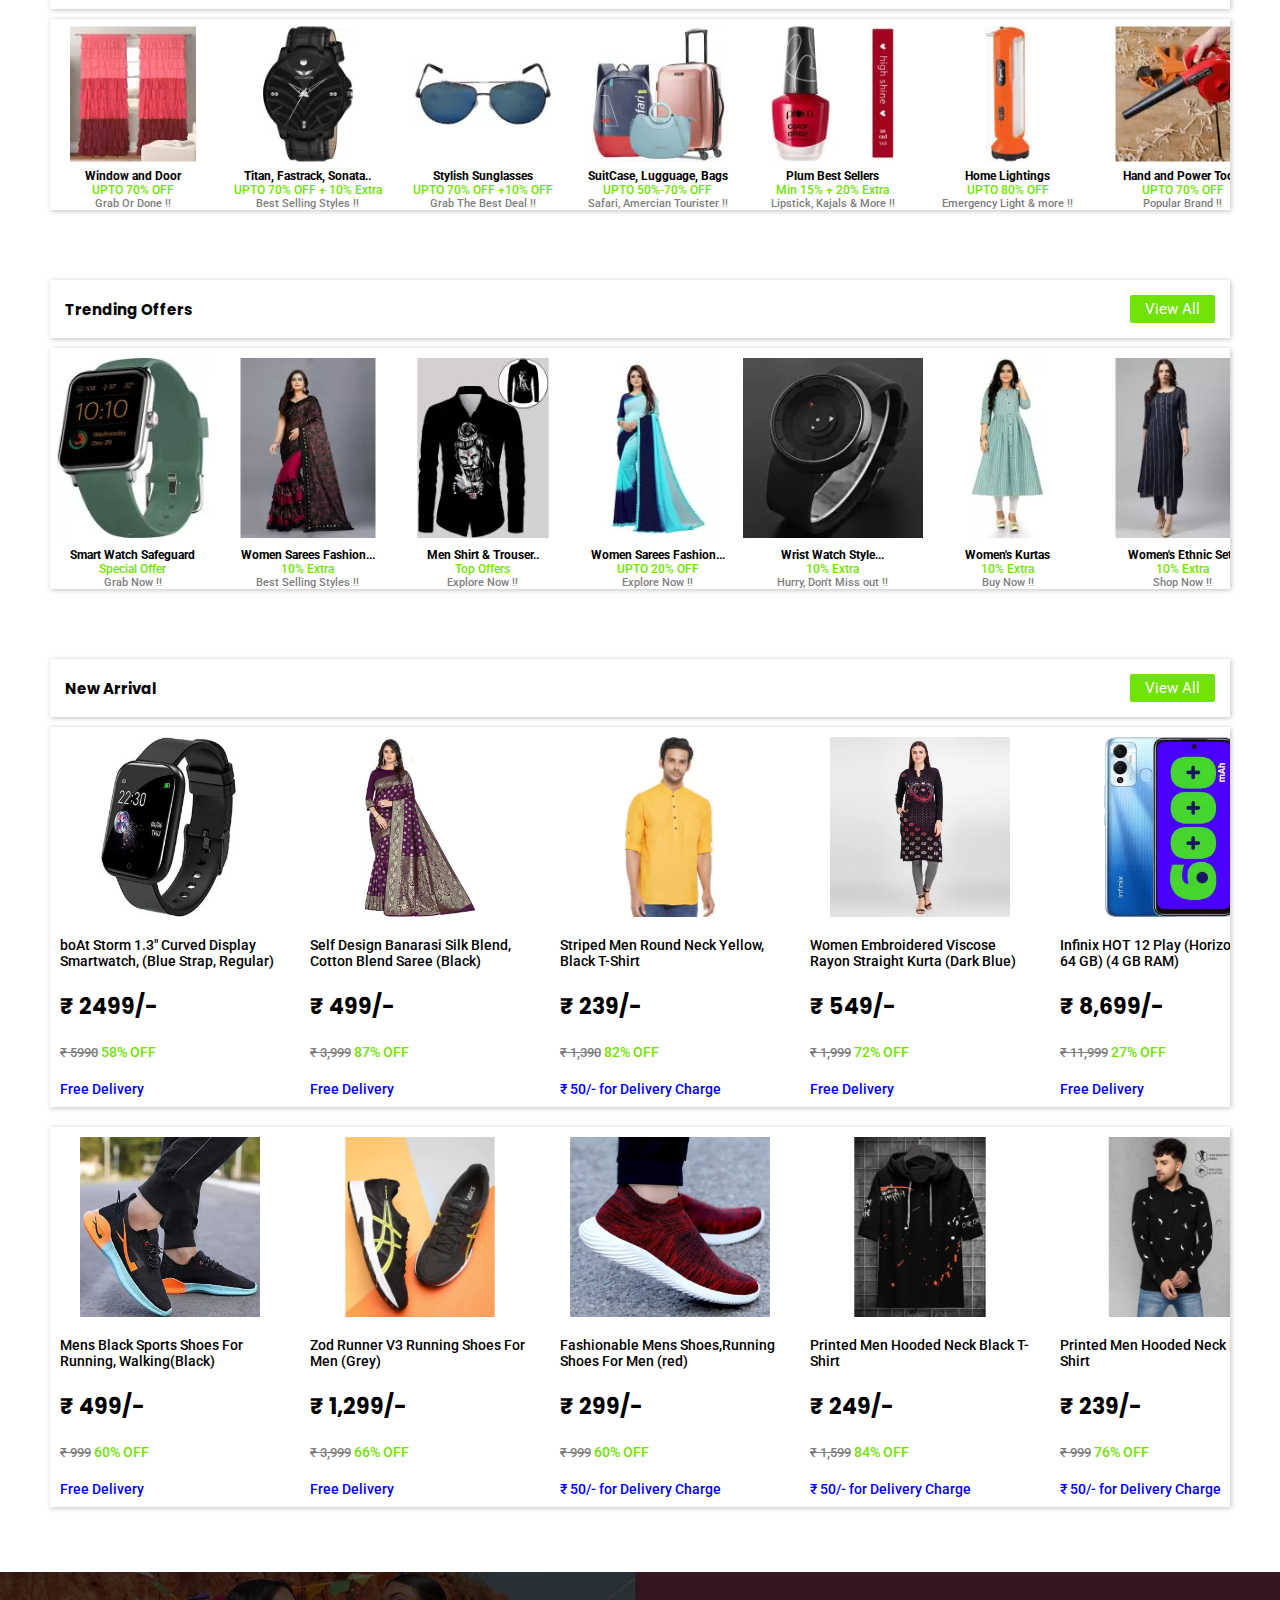
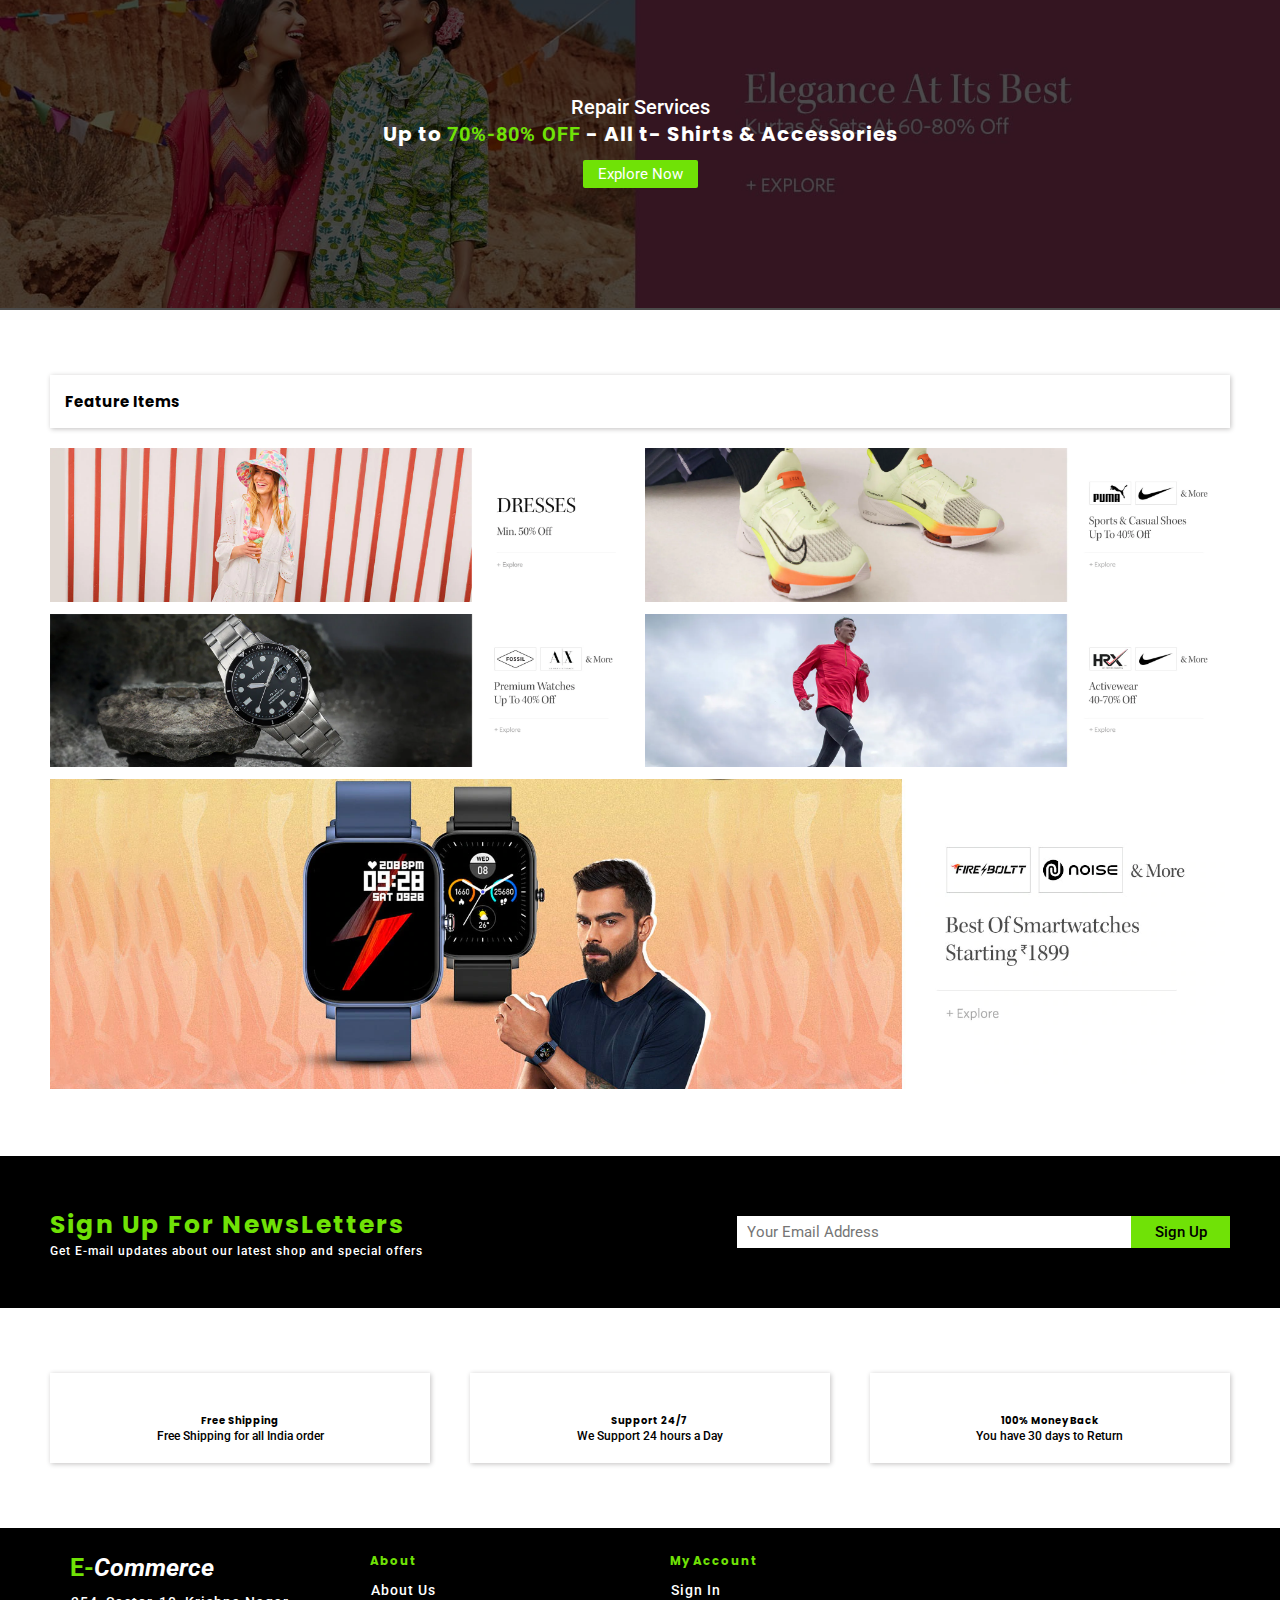
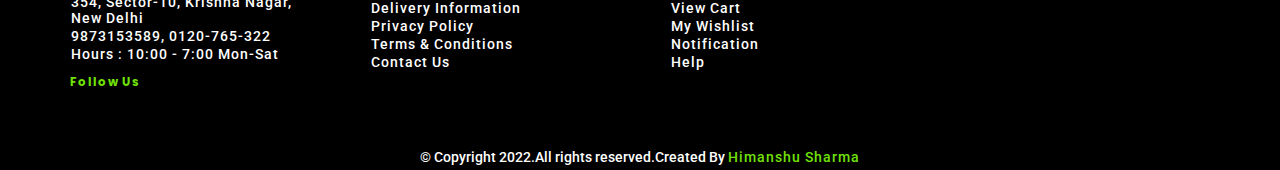
==== commit b09ab769: "ecommerce" ====
--- a/index.html
+++ b/index.html
@@ -564,7 +564,7 @@
 
 <!-- explore-discount-section-start  -->
 
-<!-- <section id="explore">
+<section id="explore">
         <img src="./Discount/img-1.jpg" alt="">
         <div class="overlay">
             <p>Repair Services</p>
@@ -572,17 +572,17 @@
             <br>
             <button class="view-btn"><a href="#">Explore Now</a></button>
         </div>
-</section> -->
-<!-- explore-discount-section-end  -->
-
-
-
-
-
-
-<!-- feature-item-section-start  -->
-
-<!-- <section id="feature-section" class="container-box">
+</section> 
+ <!-- explore-discount-section-end  -->
+
+
+
+
+
+
+<!--feature-item-section-start  -->
+
+<section id="feature-section" class="container-box">
     <div class="feature-head">
         <h2>Feature Items</h2>
     </div>
@@ -623,7 +623,7 @@
             </div>
         </div>
     </div>
-</section> -->
+</section>
 
 <!-- feature-item-section-end  -->
 
@@ -636,7 +636,7 @@
 
 <!-- newsletter-section-start  -->
 
-<!-- <section id="newsletter" class="container-box">
+<section id="newsletter" class="container-box">
     <div class="left-newsletter">
         <h2>Sign Up For NewsLetters</h2>
         <p>Get E-mail updates about our latest shop and special offers</p>
@@ -647,7 +647,7 @@
             <label for="email">Sign Up</label>
         </div>
     </div>
-</section> -->
+</section>
 
 <!-- newsletter-section-end -->
 
@@ -658,7 +658,7 @@
 
 <!-- delivery-section-start  -->
 
-<!-- <section id="delivery" class="container-box">
+<section id="delivery" class="container-box">
     <div class="delivery-box">
         <i class="fa-solid fa-truck delivery-icon"></i>
         <h4>Free Shipping</h4>
@@ -674,7 +674,7 @@
         <h4>100% Money Back</h4>
         <p>You have 30 days to Return</p>
     </div>
-</section> -->
+</section>
 
 <!-- delivery-section-end   -->
 
@@ -687,7 +687,7 @@
 
 <!-- footer-section-start  -->
 
-<!-- <footer id="footer-section" class="container-box">
+<footer id="footer-section" class="container-box">
     <div class="footer-box">
         <a href="#" id="logo-foot">E-<span>Commerce</span></a>
         <br><br>
@@ -703,7 +703,7 @@
     </div>
     <div class="footer-box">
         <h3>About</h3>
-        <br><br>
+        <br>
             <p><a href="#">About Us</a></p>
             <p><a href="#">Delivery Information</a></p>
             <p><a href="#">Privacy Policy</a></p>
@@ -712,7 +712,7 @@
     </div>
     <div class="footer-box">
         <h3>My Account</h3>
-        <br><br>
+        <br>
             <p><a href="#">Sign In</a></p>
             <p><a href="#">View Cart</a></p>
             <p><a href="#">My Wishlist</a></p>
@@ -723,9 +723,9 @@
         <iframe src="https://www.google.com/maps/embed?pb=!1m18!1m12!1m3!1d7006.623005686194!2d77.32789807436916!3d28.59043042973749!2m3!1f0!2f0!3f0!3m2!1i1024!2i768!4f13.1!3m3!1m2!1s0x390ce4ffd9b979eb%3A0x1925cda1418b09ad!2sSector%2010%2C%20Noida%2C%20Uttar%20Pradesh%20201301!5e0!3m2!1sen!2sin!4v1655984216026!5m2!1sen!2sin" width="100%" height="100%" style="border:0;" allowfullscreen="" loading="lazy" referrerpolicy="no-referrer-when-downgrade"></iframe>
     </div>
     <div class="owner-name">
-        &copy; Copyright 2022.All rights reserved.Created By <a href="https://himanshuportfolio.netlify.app/" target="_blank">Himanshu Sharma</a>
-    </div>
-</footer> -->
+        <p>&copy; Copyright 2022.All rights reserved.Created By <a href="https://himanshuportfolio.netlify.app/" target="_blank">Himanshu Sharma</a></p>
+    </div>
+</footer>
 
 <!-- footer-section-end -->
 
--- a/style.css
+++ b/style.css
@@ -338,7 +338,7 @@
     gap: 1rem 0;
     margin-top: 1rem;
     box-shadow: var(--shadowTint);
-    overflow: auto;
+    overflow-x:auto;
     scroll-snap-type: x mandatory;
 }
 
@@ -535,8 +535,8 @@
 /* explore-discount-section-start  */
 
 #explore{
-    width: 100%;
-    margin: 6rem 0 1.5rem 0;  
+    max-width: 1500px;
+    margin: 6rem auto 1.5rem auto;  
     position: relative;
 }
 
@@ -555,6 +555,7 @@
     align-items: center;
     justify-content: center;
     flex-direction: column;
+    text-align: center;
 }
 
 .overlay>p{
@@ -580,7 +581,8 @@
 /* feature-item-section-start */
 
 #feature-section{
-    margin: 6rem 0 1.5rem 0;  
+    margin: 6rem auto 1.5rem auto;  
+    
 }
 
 .feature-head{
@@ -622,6 +624,7 @@
 flex-direction: column;
 cursor: pointer;
 opacity: 0;
+text-align: center;
 transition: all 0.8s;
 }
 
@@ -658,14 +661,14 @@
 /* newsletter-section-start  */
 
 #newsletter{
-    margin: 6rem 0 1.5rem 0;  
-    width: 100%;
+    margin: 6rem auto 1.5rem auto;  
+    max-width: 1500px;
     background-color: var(--dark-color);
     display: grid;
-    grid-template-columns: 1.2fr 0.8fr;
+    grid-template-columns: repeat(2, 1fr);
     justify-content: space-between;
     gap: 2rem;
-    padding: 5rem 5rem;
+    padding: 5rem;
 }
 
 .left-newsletter>h2{
@@ -684,10 +687,11 @@
     width: 100%;
     display: flex;
     align-items: center;
+    justify-content: flex-end;
 }
 
 .newsletter-input{
-    width: 100%;
+    width: 85%;
     display: grid;
     grid-template-columns: 0.8fr 0.2fr;
     border-radius: 8px;
@@ -724,11 +728,11 @@
 /* delivery-section-start  */
 
 #delivery{
-    margin: 6rem 0 1.5rem 0;  
-    width: 100%;
+    margin: 6rem auto 1.5rem auto;  
+    max-width: 1500px;
     background-color: var(--light-color);
     display: grid;
-    grid-template-columns: repeat(3,1fr);
+    grid-template-columns: repeat(3,auto);
     gap: 0 4rem;
 }
 
@@ -766,14 +770,16 @@
 
 
 
+
 /* footer-section-start   */
 
 #footer-section{
-    width: 100%;
-    margin: 6rem 0 0 0; 
+    max-width: 1500px;
+    margin: 6rem auto 0 auto; 
     background-color: var(--dark-color);
     display: grid;
     grid-template-columns: repeat(4,1fr);
+    justify-content: space-between;
     gap: 2rem;
 }
 
@@ -829,12 +835,12 @@
     font-size: 1.4rem;
 }
 
-.owner-name>a{
+.owner-name>p>a{
     color: var(--green);
     letter-spacing: 1px;
 }
 
-.owner-name>a:hover{
+.owner-name>p>a:hover{
     color: var(--green)!important;
 }
 
@@ -934,10 +940,25 @@
         padding: 2.5rem 0;
     }
 
-    #deal-section, #trending-section, #newArrival{
+    #deal-section, #trending-section, #newArrival, #explore, #feature-section, #newsletter,#delivery{
         margin: 4rem auto 1rem auto;
     }
 
+    #footer-section{
+        margin: 4rem auto 0 auto;
+    }
+
+    .overlay-1>p{
+        font-size: 1.6rem;
+    }
+        
+    .overlay-1>h1{
+        font-size: 1.8rem;
+    }
+
+    .footer-box{
+        padding: 1rem 0;
+    }
 }
 
 
@@ -962,8 +983,12 @@
         height: 26vh;
     }
 
-    #deal-section, #trending-section, #newArrival{
+    #deal-section, #trending-section, #newArrival, #explore,#feature-section, #newsletter,#delivery{
         margin: 3rem auto 1rem auto;
+    }
+
+    #footer-section{
+        margin: 3rem auto 0 auto;
     }
 
     .newArr-product-name{
@@ -984,6 +1009,54 @@
     
     .delivery{
         font-size: 1.4rem;
+    }
+
+    .overlay>p{
+        font-size: 1.5rem;
+    }
+
+    .overlay>h1{
+        font-size: 2rem;
+    }
+
+    .overlay-1>p{
+        font-size: 1.4rem;
+    }
+        
+    .overlay-1>h1{
+        font-size: 1.5rem;
+    }
+
+    #newsletter{
+        padding: 3rem;
+    }
+
+    .left-newsletter>p{
+        font-size: 1.2rem;
+    }
+
+    .left-newsletter>h2{
+        font-size: 2rem;
+    }
+
+    .newsletter-input{
+        width: 100%;
+    }
+
+    #delivery{
+        gap: 0 2rem;
+    }
+
+    .delivery-box{
+        padding: 1rem;
+    }
+
+    #footer-section{
+        gap: 0;
+    }
+
+    .footer-box{
+        padding: 1rem 0;
     }
 }
 
@@ -1045,8 +1118,12 @@
         height: 25vh;
     }
 
-    #deal-section, #trending-section, #newArrival{
+    #deal-section, #trending-section, #newArrival,#explore,#feature-section, #newsletter,#delivery{
         margin: 2rem auto 0.5rem auto;
+    }
+
+    #footer-section{
+        margin: 2rem auto 0 auto;
     }
 
     .product-img>img{
@@ -1079,6 +1156,93 @@
     
     .delivery{
         font-size: 1.2rem;
+    }
+
+    .overlay>p{
+        font-size: 1.2rem;
+    }
+
+    .overlay>h1{
+        font-size: 1.7rem;
+    }
+
+    .view-btn>a{
+        font-size: 1.2rem;
+    }
+
+    .feature-body{
+        grid-template-columns: 1fr;
+    }
+
+    .feature-product-box{
+        grid-column: 1/2;
+    }
+
+    .overlay-1>p{
+        font-size: 1.4rem;
+    }
+        
+    .overlay-1>h1{
+        font-size: 1.5rem;
+    }
+
+    #newsletter{
+        padding: 1rem;
+        grid-template-columns: 1fr;
+    }
+
+    .left-newsletter{
+        text-align: center;
+    }
+
+    .left-newsletter>p{
+        font-size: 1.2rem;
+    }
+
+    .left-newsletter>h2{
+        font-size: 2rem;
+    }
+
+    .right-newsletter{
+        justify-content: center;
+    }
+
+    .newsletter-input{
+        width: 80%;
+    }
+
+    #delivery{
+        gap: 0 0.5rem;
+    }
+
+    .delivery-box{
+        padding: 0.5rem;
+        text-align: center;
+    }
+
+    .delivery-icon{
+        font-size: 2rem;
+    }
+
+    .delivery-box>h4{
+        font-size: 1.2rem;
+    }
+
+    .delivery-box>p{
+        font-size: 1.2rem;
+    }
+
+    #footer-section{
+        gap: 1rem;
+        grid-template-columns: repeat(2,1fr);
+    }
+
+    .footer-box{
+        padding: 1rem 0;
+    }
+
+    .owner-name{
+        grid-column: 1/3;
     }
 }
 
@@ -1178,8 +1342,12 @@
         height: 20vh;
     }
 
-    #deal-section, #trending-section, #newArrival{
+    #deal-section, #trending-section, #newArrival,#explore, #feature-section, #newsletter,#delivery{
         margin: 2rem auto 0.5rem auto;
+    }
+
+    #footer-section{
+        margin: 2rem auto 0 auto;
     }
 
     .product-img>img{
@@ -1219,6 +1387,89 @@
         font-size: 1.2rem;
     }
 
+    .overlay>p{
+        font-size: 1.1rem;
+    }
+
+    .overlay>h1{
+        font-size: 1.3rem;
+    }
+
+    #explore>img{
+        height: 22vh;
+    }
+
+    .feature-body{
+        grid-template-columns: 1fr;
+    }
+
+    .feature-product-box{
+        grid-column: 1/2;
+    }
+
+    .overlay-1>p{
+        font-size: 1.2rem;
+    }
+        
+    .overlay-1>h1{
+        font-size: 1.2rem;
+    }
+
+    #newsletter{
+        padding: 1rem;
+        grid-template-columns: 1fr;
+    }
+
+    .left-newsletter{
+        text-align: center;
+    }
+
+    .left-newsletter>p{
+        font-size: 1.1rem;
+    }
+
+    .left-newsletter>h2{
+        font-size: 1.6rem;
+    }
+
+    .newsletter-input{
+        width: 100%;
+    }
+
+    #delivery{
+        gap: 0.5rem 0;
+        grid-template-columns:1fr;
+    }
+
+    .delivery-box{
+        padding: 0.5rem;
+        text-align: center;
+    }
+
+    .delivery-icon{
+        font-size: 2.5rem;
+    }
+
+    .delivery-box>h4{
+        font-size: 1.2rem;
+    }
+
+    .delivery-box>p{
+        font-size: 1.2rem;
+    }
+
+    #footer-section{
+        gap: 1rem;
+        grid-template-columns: 1fr;
+    }
+
+    .footer-box{
+        padding: 1rem 0;
+    }
+
+    .owner-name{
+        grid-column: 1/2;
+    }
 }
 
 
@@ -1323,8 +1574,12 @@
         height: 18vh;
     }
     
-    #deal-section, #trending-section, #newArrival{
+    #deal-section, #trending-section, #newArrival,#explore, #feature-section, #newsletter,#delivery{
         margin: 2rem auto 0.5rem auto;
+    }
+
+    #footer-section{
+        margin: 2rem auto 0 auto;
     }
 
     .product-img>img{
@@ -1363,7 +1618,113 @@
     .delivery{
         font-size: 1.1rem;
     }
-}
+
+    .overlay>p{
+        font-size: 1.1rem;
+    }
+
+    .overlay>h1{
+        font-size: 1.3rem;
+    }
+
+    #explore>img{
+        height: 22vh;
+    }
+
+    .feature-body{
+        grid-template-columns: 1fr;
+    }
+
+    .feature-product-box{
+        grid-column: 1/2;
+    }
+
+    .overlay-1>p{
+        font-size: 1.1rem;
+    }
+        
+    .overlay-1>h1{
+        font-size: 1.1rem;
+    }
+
+    #newsletter{
+        padding: 1rem 0.5rem;
+        grid-template-columns: 1fr;
+    }
+
+    .left-newsletter{
+        text-align: center;
+    }
+
+    .left-newsletter>p{
+        font-size: 1.1rem;
+    }
+
+    .left-newsletter>h2{
+        font-size: 1.3rem;
+    }
+
+    .newsletter-input{
+        width: 100%;
+        grid-template-columns: 0.7fr 0.3fr;
+    }
+
+    .newsletter-input>input{
+        font-size: 1rem;
+    }
+
+    .newsletter-input>label{
+        font-size: 1rem;
+    }
+
+    #delivery{
+        gap: 0.5rem 0;
+        grid-template-columns:1fr;
+    }
+
+    .delivery-box{
+        padding: 0.5rem;
+        text-align: center;
+    }
+
+    .delivery-icon{
+        font-size: 2rem;
+    }
+
+    .delivery-box>h4{
+        font-size: 1rem;
+    }
+
+    .delivery-box>p{
+        font-size: 1rem;
+    }
+
+    #footer-section{
+        gap: 1rem;
+        grid-template-columns: 1fr;
+    }
+
+    .footer-box{
+        padding: 1rem 0;
+    }
+
+    .footer-box>p{
+        font-size: 1.1rem;
+    }
+
+    .owner-name{
+        grid-column: 1/2;
+    }
+
+    .owner-name>p{
+        font-size: 1.1rem;
+    }
+
+    #logo-foot{
+        font-size: 2rem;
+    }
+}
+
 /* -------------------media-queries-end -------------------- */
 
 
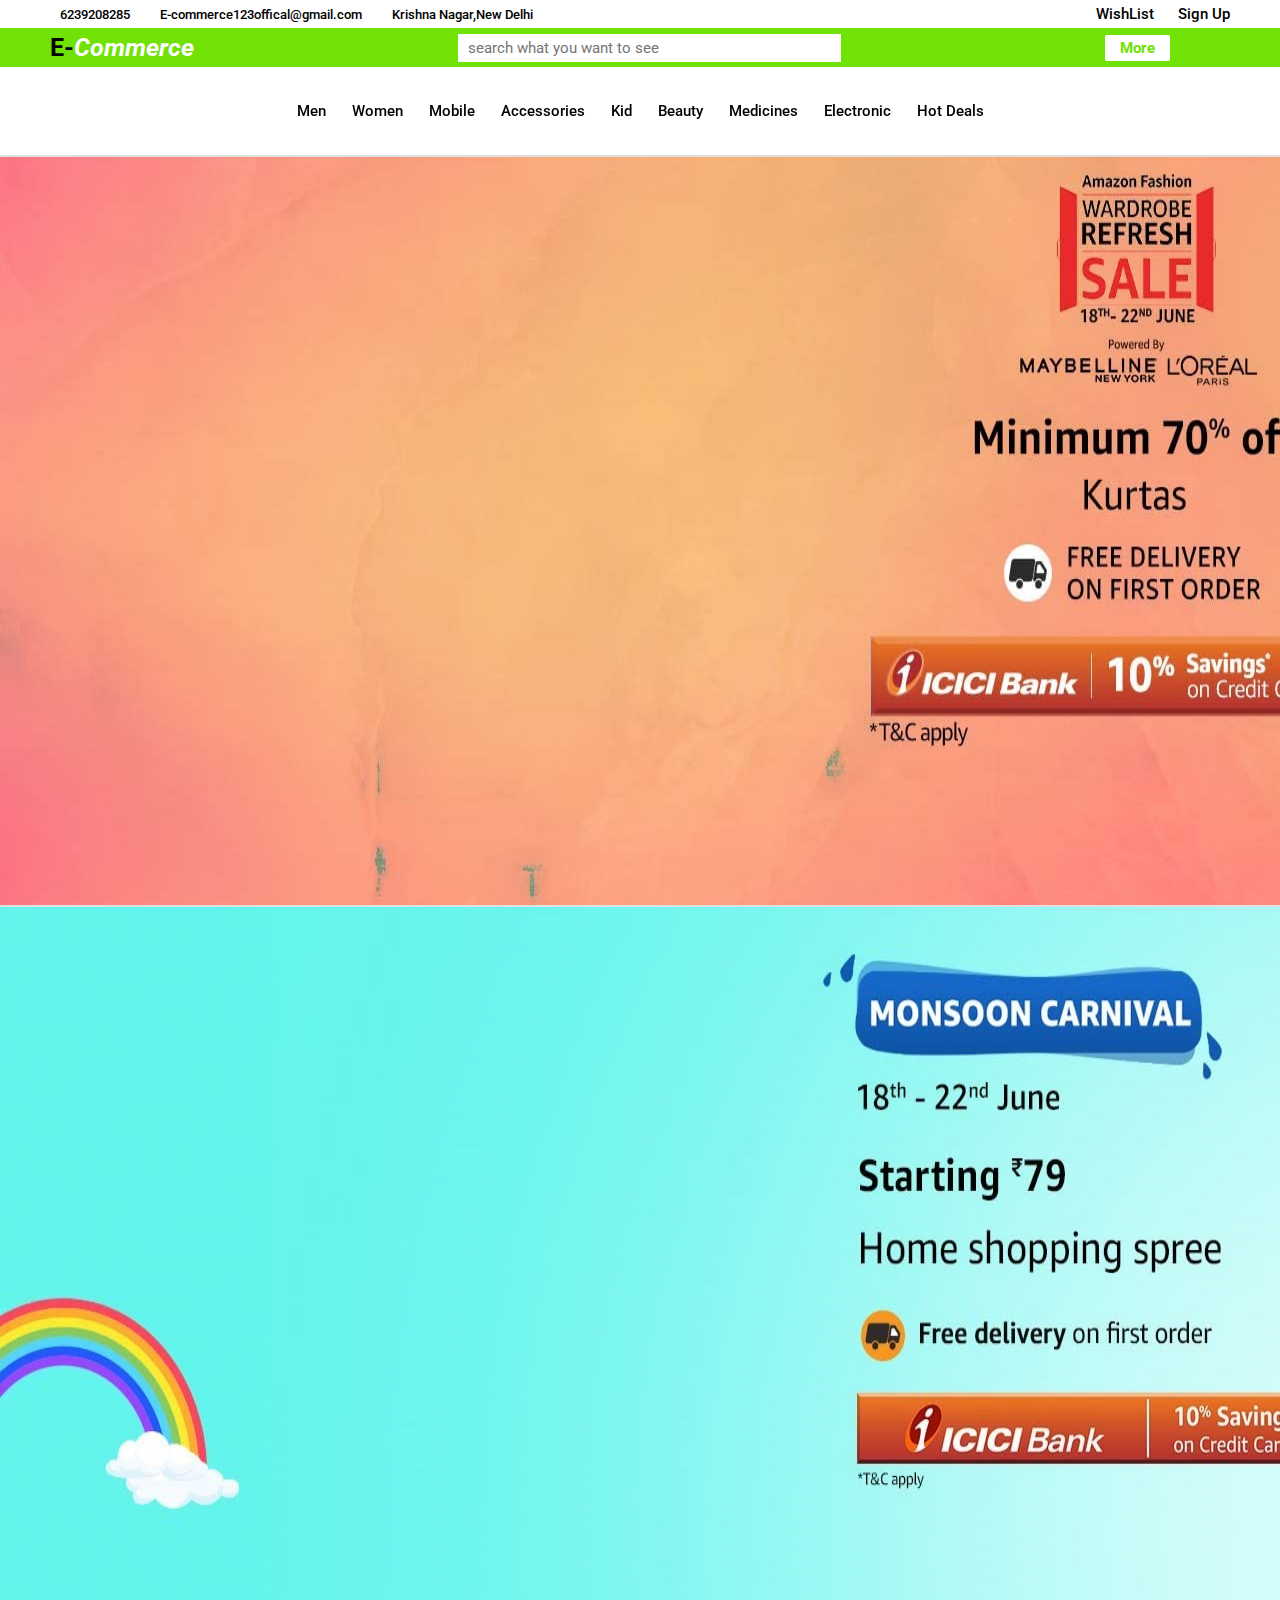
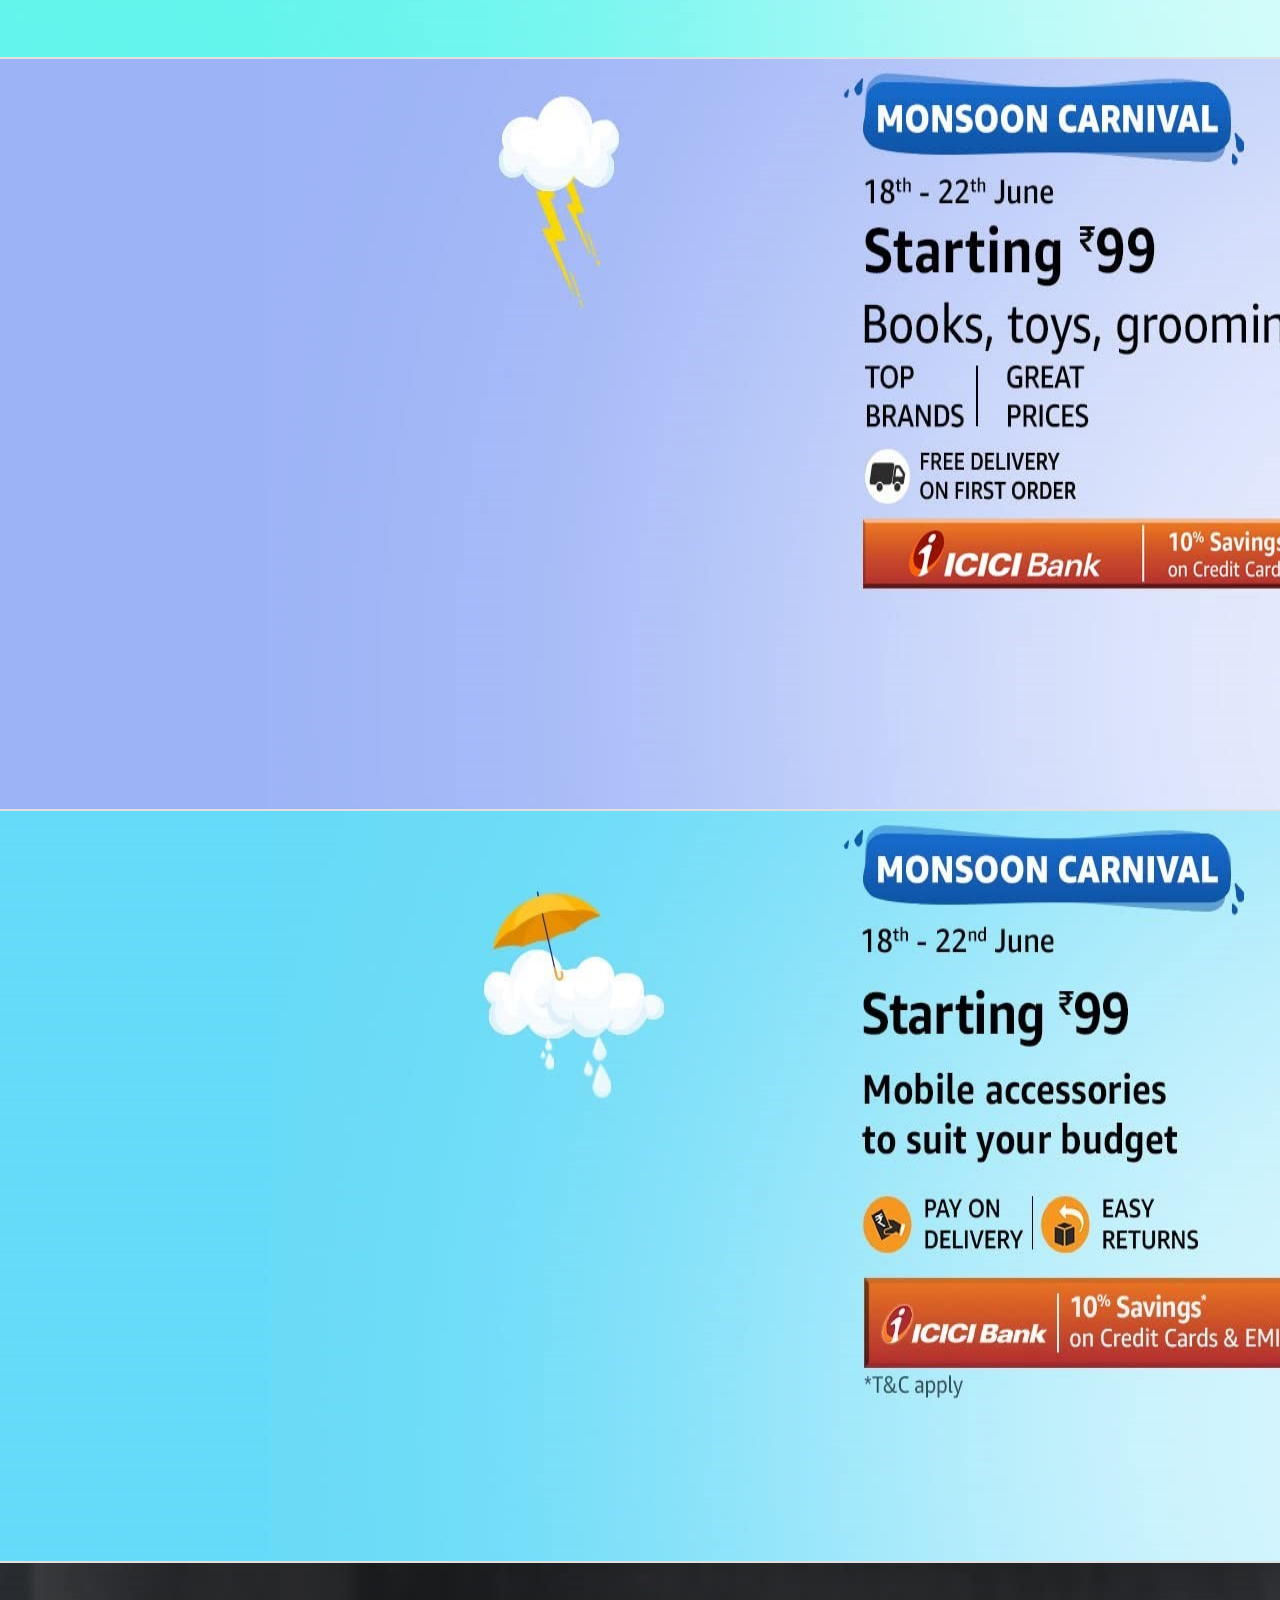
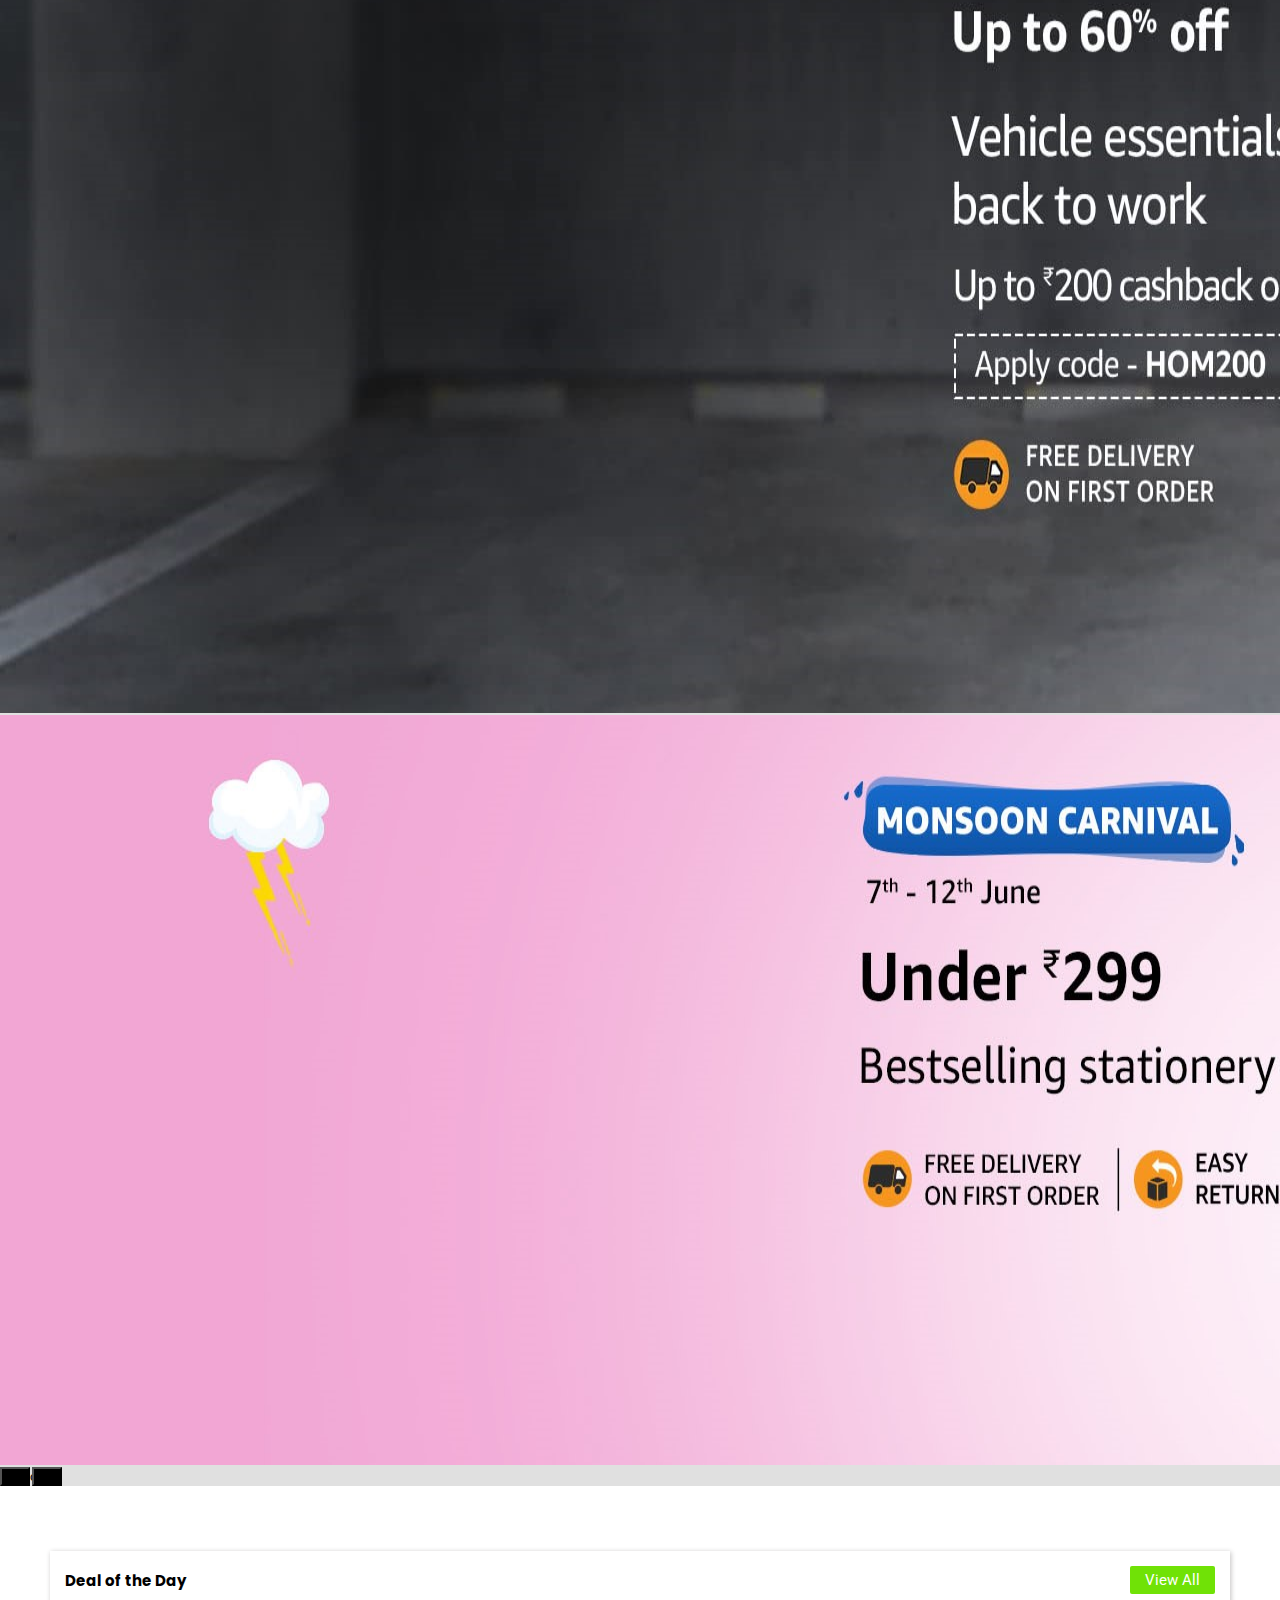
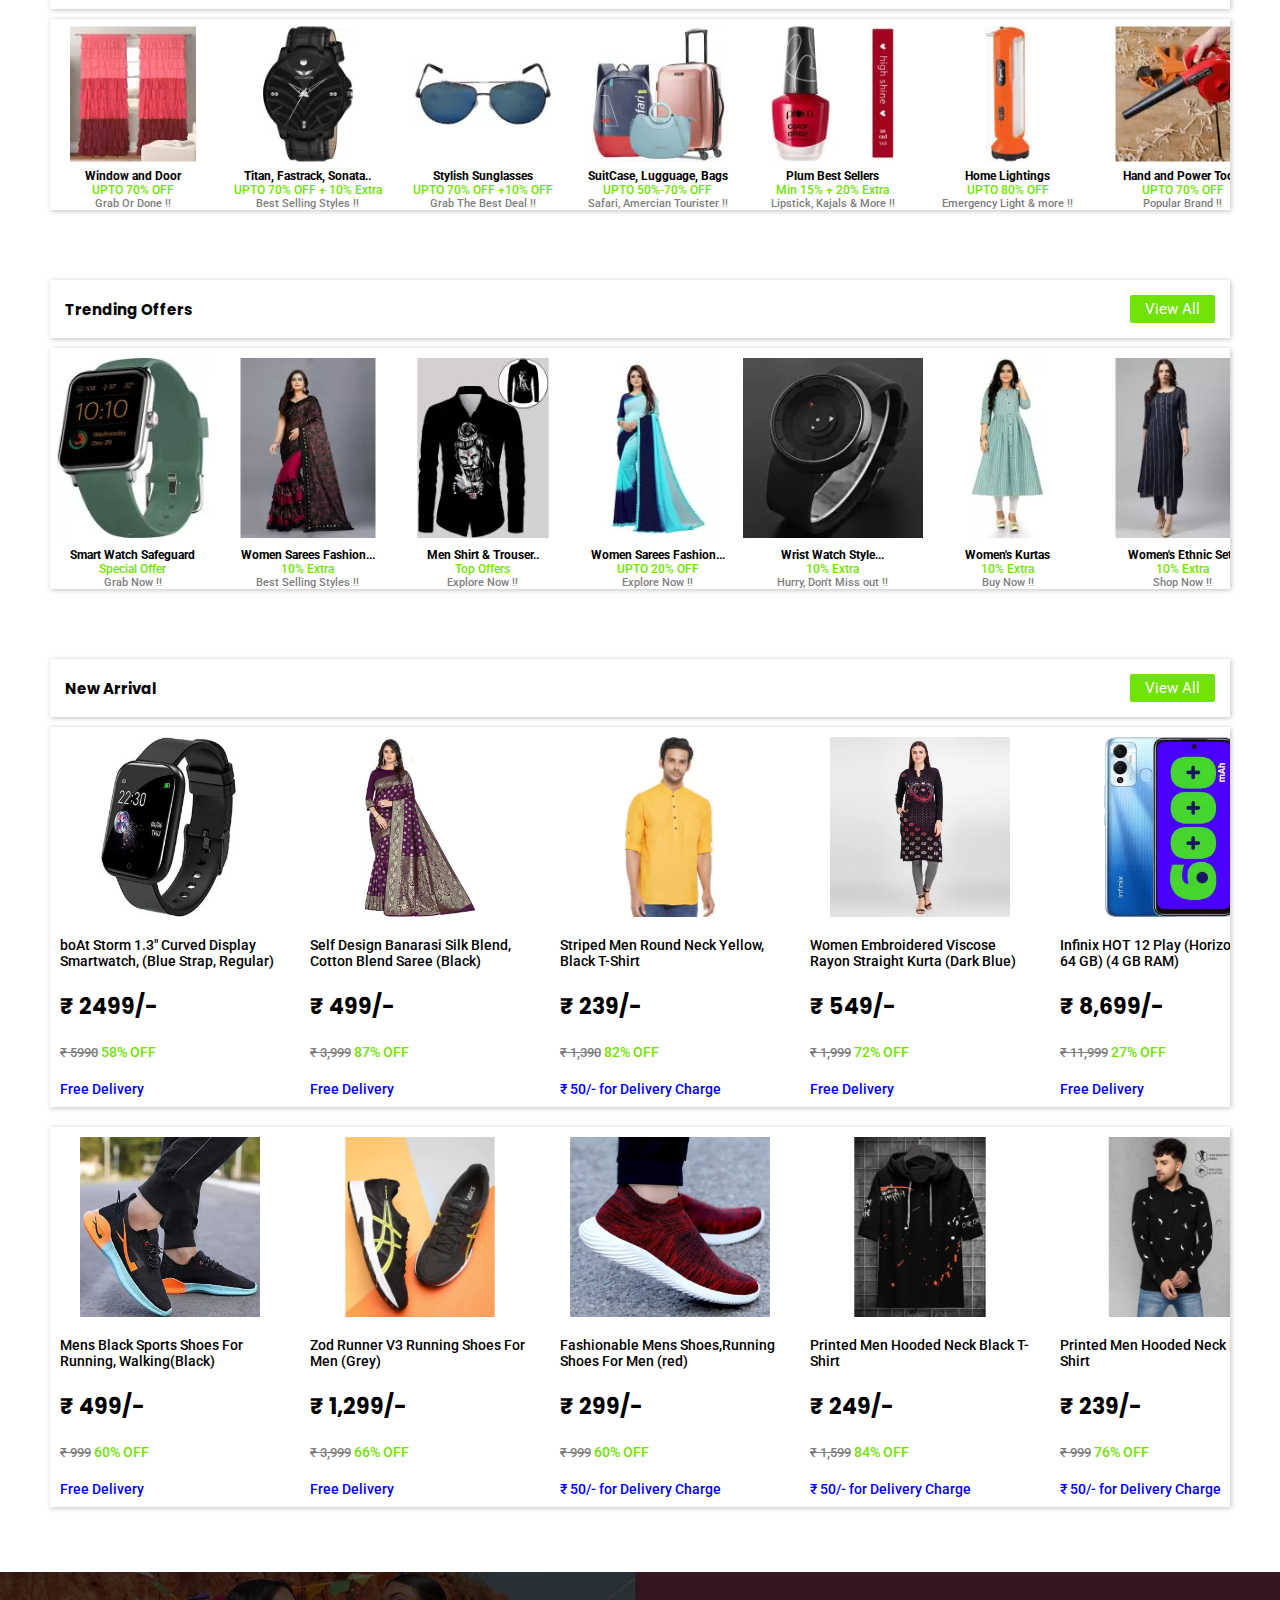
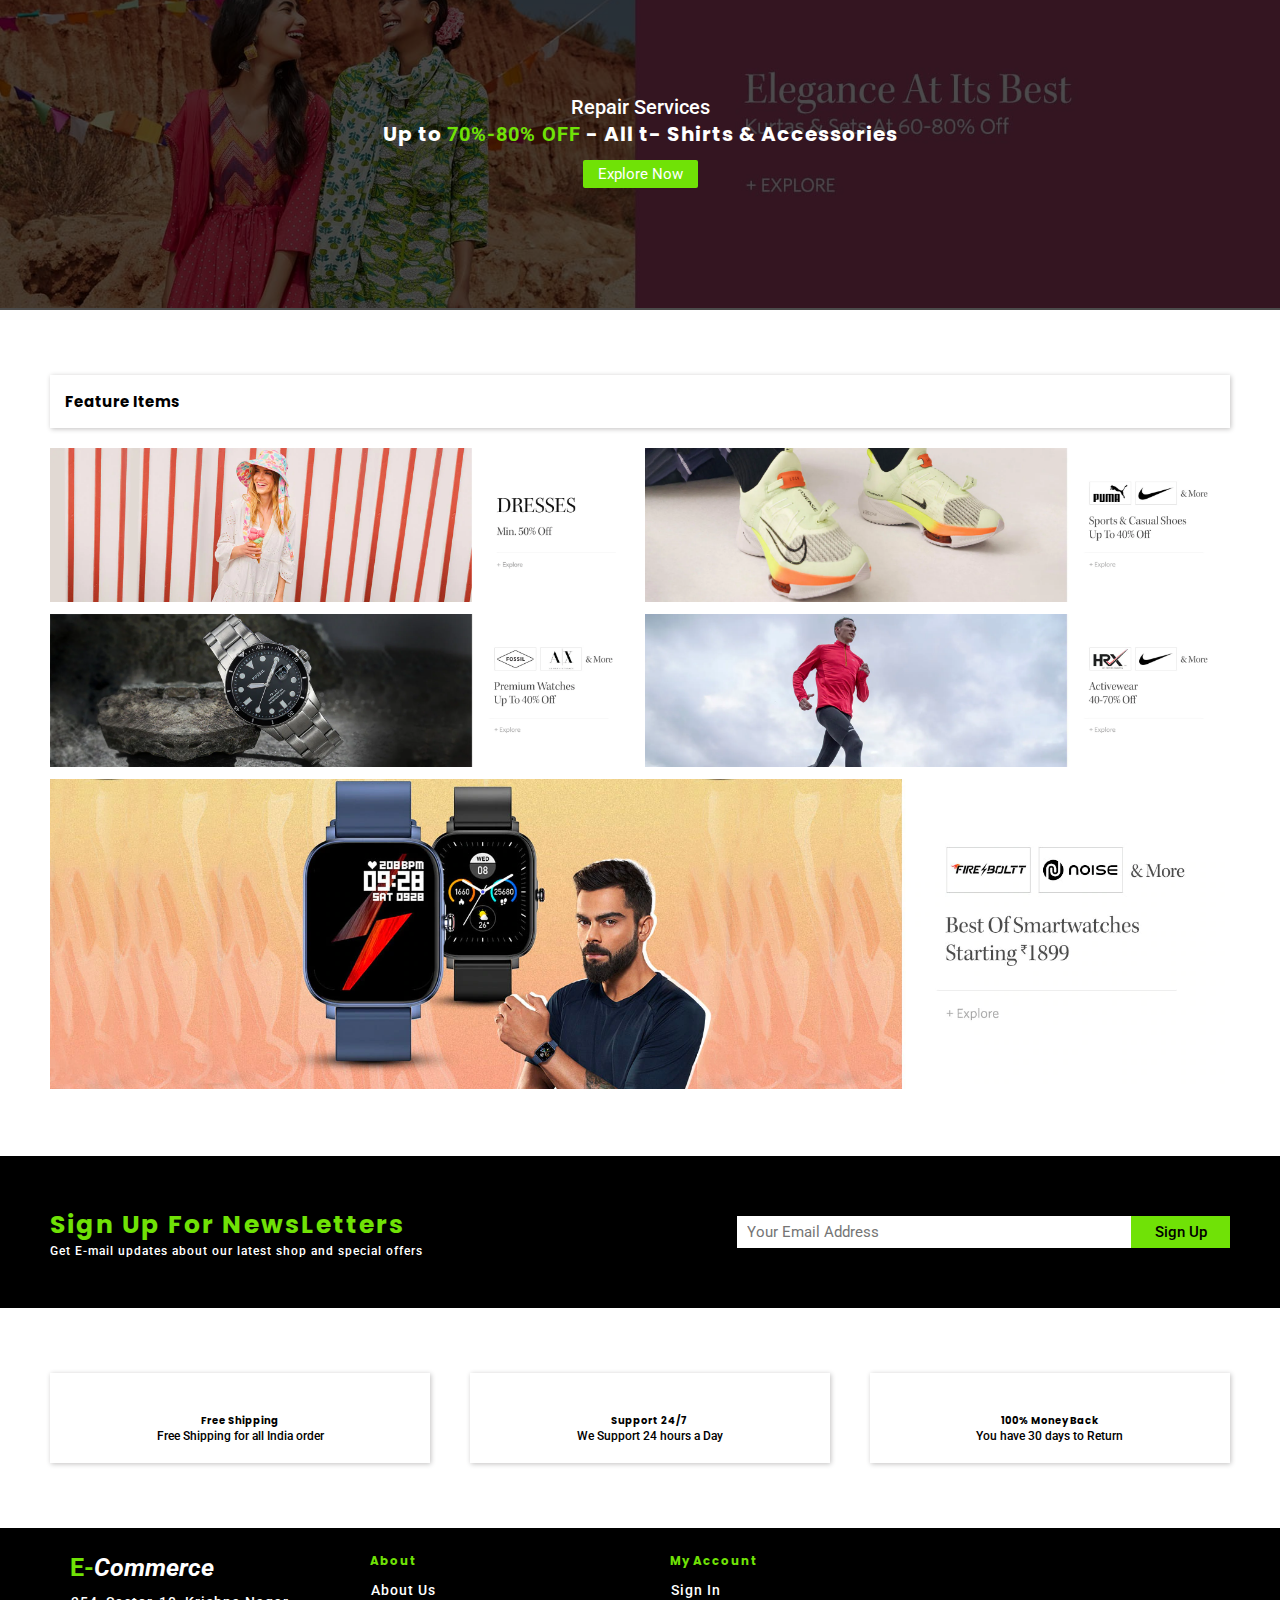
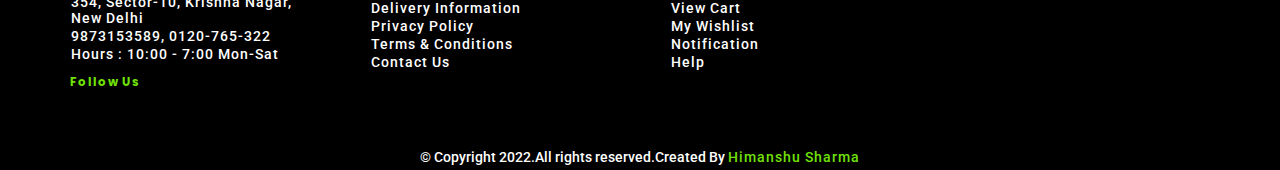
==== commit 79f826a9: "ecommerce" ====
--- a/index.html
+++ b/index.html
@@ -18,553 +18,676 @@
         crossorigin="anonymous" referrerpolicy="no-referrer" />
 
     <!-- jquery-cdn  -->
-    <script src="https://cdnjs.cloudflare.com/ajax/libs/jquery/3.6.0/jquery.min.js" integrity="sha512-894YE6QWD5I59HgZOGReFYm4dnWc1Qt5NtvYSaNcOP+u1T9qYdvdihz0PPSiiqn/+/3e7Jo4EaG7TubfWGUrMQ==" crossorigin="anonymous" referrerpolicy="no-referrer"></script>
+    <script src="https://cdnjs.cloudflare.com/ajax/libs/jquery/3.6.0/jquery.min.js"
+        integrity="sha512-894YE6QWD5I59HgZOGReFYm4dnWc1Qt5NtvYSaNcOP+u1T9qYdvdihz0PPSiiqn/+/3e7Jo4EaG7TubfWGUrMQ=="
+        crossorigin="anonymous" referrerpolicy="no-referrer"></script>
 
     <!-- bootstrap-link  -->
-    <link href="https://cdn.jsdelivr.net/npm/bootstrap@5.0.2/dist/css/bootstrap.min.css" rel="stylesheet" integrity="sha384-EVSTQN3/azprG1Anm3QDgpJLIm9Nao0Yz1ztcQTwFspd3yD65VohhpuuCOmLASjC" crossorigin="anonymous">
+    <link href="https://cdn.jsdelivr.net/npm/bootstrap@5.0.2/dist/css/bootstrap.min.css" rel="stylesheet"
+        integrity="sha384-EVSTQN3/azprG1Anm3QDgpJLIm9Nao0Yz1ztcQTwFspd3yD65VohhpuuCOmLASjC" crossorigin="anonymous">
 </head>
 
 <body>
 
-    <!-- header-section-start  -->
+    <!------------------------ header-section-start  ----------------------------->
     <header id="header" class="container-box">
         <div class="left-head">
             <div>
-                <a class="left-head-text" href="tel:+6239208285"><i class="fa-solid fa-phone left-head-icon"></i>6239208285</a>
+                <a class="left-head-text" href="tel:+6239208285"><i
+                        class="fa-solid fa-phone left-head-icon"></i>6239208285</a>
             </div>
             <div>
-                <a class="left-head-text" href="mailto:himanshu312cool@gmail.com"> <i class="fa-solid fa-envelope left-head-icon"></i>E-commerce123offical@gmail.com</a>
+                <a class="left-head-text" href="mailto:himanshu312cool@gmail.com"> <i
+                        class="fa-solid fa-envelope left-head-icon"></i>E-commerce123offical@gmail.com</a>
             </div>
             <div>
-                <a class="left-head-text" href="https://goo.gl/maps/XHEKkaT5xEKbGwf16"><i class="fa-solid fa-location-dot left-head-icon"></i>Krishna Nagar,New Delhi</a>
+                <a class="left-head-text" href="https://goo.gl/maps/XHEKkaT5xEKbGwf16"><i
+                        class="fa-solid fa-location-dot left-head-icon"></i>Krishna Nagar,New Delhi</a>
             </div>
         </div>
         <div class="right-head">
             <a href="#" id="wishlist"><i class="fa-solid fa-heart wishlist"></i>WishList</a>
-            <a href="#" id="account"><i class="fa-solid fa-user user-icon"></i>My Account</a>
+            <a href="#" id="account"><i class="fa-solid fa-user user-icon"></i><span>Sign Up</span></a>
         </div>
     </header>
 
-    <div id="wrapper" class="container-box">
-        <div class="left-wrapper">
-            <a href="#" id="logo">E-<span>Commerce</span></a>
-        </div>
-        <div class="middle-wrapper">
-            <div class="search-box">
-                <input type="text" name="search" id="search" placeholder="search what you want to see">
-                <label for="search">
-                    <i class="fa-solid fa-magnifying-glass" id="search-icon"></i>
-                </label>
-            </div>
-        </div>
-
-        <div class="right-wrapper">
-            <button id="more" class="button"><a href="#">More</a></button>
-            <a href="#"><i class="fa-solid fa-cart-arrow-down cart-icon"></i></a>
-            <i class="fa-solid fa-bars hamburger-icon"></i>
-        <div class="right-wrapper-container">
-            <ul class="right-wrapper-menu">
-                <li><a href="#">Notification</a></li>
-                <li><a href="#">Advertise</a></li>
-                <li><a href="#">About</a></li>
+
+    <div id="sticky-container">
+        <div id="wrapper" class="container-box">
+            <div class="left-wrapper">
+                <a href="#" id="logo">E-<span>Commerce</span></a>
+            </div>
+            <div class="middle-wrapper">
+                <div class="search-box">
+                    <input type="text" name="search" id="search" placeholder="search what you want to see">
+                    <label for="search">
+                        <i class="fa-solid fa-magnifying-glass" id="search-icon"></i>
+                    </label>
+                </div>
+            </div>
+
+            <div class="right-wrapper">
+                <button id="more" class="button"><a href="#">More</a></button>
+                <a href="#"><i class="fa-solid fa-cart-arrow-down cart-icon"></i></a>
+                <i class="fa-solid fa-bars hamburger-icon"></i>
+                <div class="right-wrapper-container">
+                    <ul class="right-wrapper-menu">
+                        <li><a href="#">Notification</a></li>
+                        <li><a href="#">Advertise</a></li>
+                        <li><a href="#">About</a></li>
+                    </ul>
+                </div>
+            </div>
+        </div>
+
+        <div class="sidebar">
+            <div class="close">
+                <i class="fa-solid fa-close close-icon"></i>
+            </div>
+            <div class="user-img-container">
+                <div class="user-img-box">
+                    <img src="./Media/user.png" alt="" class="user-img">
+                </div>
+                <input type="file" id="file">
+                <label class="Upload-photo" for="file">Upload Photo</label>
+                <div class="user-id">
+                    <p>User Name</p>
+                </div>
+            </div>
+            <div class="sidebar-navlist">
+                <ul>
+                    <li><a href="#">Your Account</a></li>
+                    <li><a href="#">Notification</a></li>
+                    <li><a href="#">Advertise</a></li>
+                    <li><a href="#">Help</a></li>
+                    <li><a href="#">Feedback</a></li>
+                    <li><a href="#">Customer Care</a></li>
+                    <li><a href="#">Setting</a></li>
+                    <li><a href="#" class="logout">Logout</a></li>
+                </ul>
+            </div>
+        </div>
+        <!------------------------ header-section-end  ----------------------------->
+
+
+
+
+
+        <!------------------------ login-form-section-start ----------------------------->
+
+        <section id="login-section" class="container-box">
+            <i class="fa-solid fa-close login-icon"></i>
+            <div class="login-container">
+                <div class="left-login-box">
+                    <p class="login-heading">Login</p>
+                    <br><br>
+                    <p class="login-text">Get Access to Your Orders,Wishlist and Recommendations</p>
+                </div>
+                <div class="right-login-box">
+                <div>
+                <div class="form-row-box">
+                    <input type="email" id="email" placeholder="Enter Your Email" required autocomplete="off" pattern="^[a-zA-Z0-9+_.-]+@[a-zA-Z0-9.-]+$">
+                </div>
+                <div class="form-row-box">
+                    <input type="password" id="password" placeholder="Enter Your Password" required minlength="8" maxlength="16">
+                </div>
+                <div class="form-row-box">
+                    <p>By Continuing you agree to Ecommerce <a href="#">Terms of Use</a> and <a href="#">Privacy Policy</a></p>
+                   <button class="view-btn" id="login-btn" onclick="loginData()">Login</button>
+                </div>
+                <div class="form-row-box">
+                   <p><a href="#">Forget Password?</a></p> 
+                   <p><a href="#" class="create-acc">New User? Create Account</a></p>
+                </div>
+            </div>
+                </div>
+            </div>
+
+            <div class="signup-container">
+                <div class="left-signup-box">
+                    <p class="signup-heading">Sign Up</p>
+                    <br><br>
+                    <p class="signup-text">Sign Up to Access Your Orders,Wishlist and Recommendations</p>
+                </div>
+                <div class="right-signup-box">
+                    <div>
+                        <div class="form-row-box">
+                            <input type="text" id="sign-name" placeholder="Enter Your Full Name" required minlength="3" maxlength="25" autocomplete="off">
+                        </div>
+                        <div class="form-row-box">
+                            <input type="email" id="sign-email" placeholder="Enter Your Email" required autocomplete="off" pattern="^[a-zA-Z0-9+_.-]+@[a-zA-Z0-9.-]+$">
+                        </div>
+                        <div class="form-row-box">
+                            <input type="password" id="sign-password" placeholder="Enter Your Password" required minlength="8">
+                        </div>
+                        <div class="form-row-box">
+                            <p>By Continuing you agree to Ecommerce <a href="#">Terms of Use</a> and <a href="#">Privacy Policy</a></p>
+                            <button class="view-btn" id="signup-btn" onclick="saveData()">Sign Up</button>
+                        </div>
+                        <div class="form-row-box">
+                            <p><a href="#" class="existing-acc">Existing Account? login</a></p>
+                         </div>
+                    </div>
+                </div>
+            </div>
+
+
+            <div class="welcome-container">
+                <p class="welcome-text">Sign Up Successfully</p>
+                <h2 class="welcome-heading">Welcome</h2>
+                <p class="welcome-character">Welcome</p>
+                <br>
+                <button class="view-btn" id="start-btn">Let Start</button>
+            </div>
+        </section>
+
+
+
+        <!------------------------ login-form-section-end ----------------------------->
+
+
+
+
+
+
+
+
+
+
+
+        <!------------------------ navbar-section-start  ----------------------------->
+        <nav id="navbar" class="container-box">
+            <ul class="menu">
+                <li><a href="#" class="nav-links">Men</a></li>
+                <li><a href="#" class="nav-links">Women</a></li>
+                <li><a href="#" class="nav-links">Mobile</a></li>
+                <li><a href="#" class="nav-links">Accessories</a></li>
+                <li><a href="#" class="nav-links">Kid</a></li>
+                <li><a href="#" class="nav-links">Beauty</a></li>
+                <li><a href="#" class="nav-links">Medicines</a></li>
+                <li><a href="#" class="nav-links">Electronic</a></li>
+                <li><a href="#" class="nav-links">Hot Deals</a></li>
             </ul>
-        </div>
-        </div>
+        </nav>
+        <!------------------------ navbar-section-end  ----------------------------->
     </div>
-    <!-- header-section-end  -->
-
-
-
-
-    <!-- navbar-section-start  -->
-    <nav id="navbar" class="container-box">
-        <ul class="menu">
-            <li><a href="#" class="nav-links">Men</a></li>
-            <li><a href="#" class="nav-links">Women</a></li>
-            <li><a href="#" class="nav-links">Mobile</a></li>
-            <li><a href="#" class="nav-links">Accessories</a></li>
-            <li><a href="#" class="nav-links">Kid</a></li>
-            <li><a href="#" class="nav-links">Beauty</a></li>
-            <li><a href="#" class="nav-links">Medicines</a></li>
-            <li><a href="#" class="nav-links">Electronic</a></li>
-            <li><a href="#" class="nav-links">Hot Deals</a></li>
-        </ul>
-    </nav>
-    <!-- navbar-section-end  -->
-
-
-
-
-
-
-    <!-- home-section-start  -->
+
+
+
+    <!------------------------ home-section-start  ----------------------------->
 
     <main id="home">
         <div id="carouselExampleControls" class="carousel slide" data-bs-ride="carousel">
             <div class="carousel-inner">
-              <div class="carousel-item active">
-                <img src="./Media/banner-1.jpg" class="d-block w-100" alt="...">
-              </div>
-              <div class="carousel-item">
-                <img src="./Media/banner-2.jpg" class="d-block w-100" alt="...">
-              </div>
-              <div class="carousel-item">
-                <img src="./Media/banner-3.jpg" class="d-block w-100" alt="...">
-              </div>
-              <div class="carousel-item">
-                <img src="./Media/banner-4.jpg" class="d-block w-100" alt="...">
-              </div>
-              <div class="carousel-item">
-                <img src="./Media/banner-5.jpg" class="d-block w-100" alt="...">
-              </div>
-              <div class="carousel-item">
-                <img src="./Media/banner-6.jpg" class="d-block w-100" alt="...">
-              </div>
-            </div>
-            <button id="prev" class="carousel-control-prev" type="button" data-bs-target="#carouselExampleControls" data-bs-slide="prev">
-              <span class="carousel-control-prev-icon" aria-hidden="true"></span>
-              <span class="visually-hidden">Previous</span>
+                <div class="carousel-item active">
+                    <img src="./Media/banner-1.jpg" class="d-block w-100" alt="...">
+                </div>
+                <div class="carousel-item">
+                    <img src="./Media/banner-2.jpg" class="d-block w-100" alt="...">
+                </div>
+                <div class="carousel-item">
+                    <img src="./Media/banner-3.jpg" class="d-block w-100" alt="...">
+                </div>
+                <div class="carousel-item">
+                    <img src="./Media/banner-4.jpg" class="d-block w-100" alt="...">
+                </div>
+                <div class="carousel-item">
+                    <img src="./Media/banner-5.jpg" class="d-block w-100" alt="...">
+                </div>
+                <div class="carousel-item">
+                    <img src="./Media/banner-6.jpg" class="d-block w-100" alt="...">
+                </div>
+            </div>
+            <button id="prev" class="carousel-control-prev" type="button" data-bs-target="#carouselExampleControls"
+                data-bs-slide="prev">
+                <span class="carousel-control-prev-icon" aria-hidden="true"></span>
+                <span class="visually-hidden">Previous</span>
             </button>
-            <button id="next" class="carousel-control-next" type="button" data-bs-target="#carouselExampleControls" data-bs-slide="next">
-              <span class="carousel-control-next-icon" aria-hidden="true"></span>
-              <span class="visually-hidden">Next</span>
+            <button id="next" class="carousel-control-next" type="button" data-bs-target="#carouselExampleControls"
+                data-bs-slide="next">
+                <span class="carousel-control-next-icon" aria-hidden="true"></span>
+                <span class="visually-hidden">Next</span>
             </button>
-          </div>
+        </div>
     </main>
 
-    <!-- home-section-end  -->
-
-
-
-
-    <!-- deal-section-start  -->
-
-<section id="deal-section" class="container-box">
-    <div class="deal-head">
-        <h2>Deal of the Day</h2>
-        <button class="view-btn"><a href="#">View All</a></button>
-    </div>
-    <div class="deal-body">
-        <div class="deal-body-1">
-            <div class="product-box">
-                <a href="#">
-                <div class="product-img">
-                    <img src="./deal-img/deal-1.webp" alt="">
-                </div>
-                <div class="product-text">
-                   <p class="product-name">Window and Door</p>
-                   <p class="product-discount">UPTO 70% OFF</p>
-                   <p class="caption">Grab Or Done !!</p>
-                </div>
-              </a>
-            </div>
-
-            <div class="product-box">
-                <a href="#">
-                <div class="product-img">
-                    <img src="./deal-img/deal-2.webp" alt="">
-                </div>
-                <div class="product-text">
-                   <p class="product-name">Titan, Fastrack, Sonata..</p>
-                   <p class="product-discount">UPTO 70% OFF + 10% Extra</p>
-                   <p class="caption">Best Selling Styles !!</p>
-                </div>
-              </a>
-            </div>
-
-            <div class="product-box">
-                <a href="#">
-                <div class="product-img">
-                    <img src="./deal-img/deal-3.webp" alt="">
-                </div>
-                <div class="product-text">
-                   <p class="product-name">Stylish Sunglasses</p>
-                   <p class="product-discount">UPTO 70% OFF +10% OFF</p>
-                   <p class="caption">Grab The Best Deal !!</p>
-                </div>
-              </a>
-            </div>
-
-            <div class="product-box">
-                <a href="#">
-                <div class="product-img">
-                    <img src="./deal-img/deal-4.webp" alt="">
-                </div>
-                <div class="product-text">
-                   <p class="product-name">SuitCase, Lugguage, Bags</p>
-                   <p class="product-discount">UPTO 50%-70% OFF</p>
-                   <p class="caption">Safari, Amercian Tourister !!</p>
-                </div>
-              </a>
-            </div>
-
-            <div class="product-box">
-                <a href="#">
-                <div class="product-img">
-                    <img src="./deal-img/deal-8.webp" alt="">
-                </div>
-                <div class="product-text">
-                   <p class="product-name">Plum Best Sellers</p>
-                   <p class="product-discount">Min 15% + 20% Extra</p>
-                   <p class="caption">Lipstick, Kajals & More !!</p>
-                </div>
-              </a>
-            </div>
-
-            <div class="product-box">
-                <a href="#">
-                <div class="product-img">
-                    <img src="./deal-img/deal-6.webp" alt="">
-                </div>
-                <div class="product-text">
-                   <p class="product-name">Home Lightings</p>
-                   <p class="product-discount">UPTO 80% OFF</p>
-                   <p class="caption">Emergency Light & more !!</p>
-                </div>
-              </a>
-            </div>
-
-            <div class="product-box">
-                <a href="#">
-                <div class="product-img">
-                    <img src="./deal-img/deal-7.webp" alt="">
-                </div>
-                <div class="product-text">
-                   <p class="product-name">Hand and Power Tools</p>
-                   <p class="product-discount">UPTO 70% OFF</p>
-                   <p class="caption">Popular Brand !!</p>
-                </div>
-              </a>
-            </div>
-        </div>
-    </div>
-</section>
-
-    <!-- deal-section-end -->
-
-
-
-
-
-<!-- trending-offer-start  -->
-
-<section id="trending-section" class="container-box">
-    <div class="trending-head">
-        <h2>Trending Offers</h2>
-        <button class="view-btn"><a href="#">View All</a></button>
-    </div>
-    <div class="trending-body">
-        <div class="trending-body-1">
-            <div class="product-box">
-                <a href="#">
-                <div class="product-img">
-                    <img src="./trending/trend-1.webp" alt="">
-                </div>
-                <div class="product-text">
-                   <p class="product-name">Smart Watch Safeguard</p>
-                   <p class="product-discount">Special Offer</p>
-                   <p class="caption">Grab Now !!</p>
-                </div>
-              </a>
-            </div>
-
-            <div class="product-box">
-                <a href="#">
-                <div class="product-img">
-                    <img src="./trending/trend-2.webp" alt="">
-                </div>
-                <div class="product-text">
-                   <p class="product-name">Women Sarees Fashion...</p>
-                   <p class="product-discount">10% Extra</p>
-                   <p class="caption">Best Selling Styles !!</p>
-                </div>
-              </a>
-            </div>
-
-            <div class="product-box">
-                <a href="#">
-                <div class="product-img">
-                    <img src="./trending/trend-3.webp" alt="">
-                </div>
-                <div class="product-text">
-                   <p class="product-name">Men Shirt & Trouser..</p>
-                   <p class="product-discount">Top Offers</p>
-                   <p class="caption">Explore Now !!</p>
-                </div>
-              </a>
-            </div>
-
-            <div class="product-box">
-                <a href="#">
-                <div class="product-img">
-                    <img src="./trending/trend-4.webp" alt="">
-                </div>
-                <div class="product-text">
-                   <p class="product-name">Women Sarees Fashion...</p>
-                   <p class="product-discount">UPTO 20% OFF</p>
-                   <p class="caption">Explore Now !!</p>
-                </div>
-              </a>
-            </div>
-
-            <div class="product-box">
-                <a href="#">
-                <div class="product-img">
-                    <img src="./trending/trend-5.webp" alt="">
-                </div>
-                <div class="product-text">
-                   <p class="product-name">Wrist Watch Style...</p>
-                   <p class="product-discount">10% Extra</p>
-                   <p class="caption">Hurry, Don't Miss out !!</p>
-                </div>
-              </a>
-            </div>
-
-            <div class="product-box">
-                <a href="#">
-                <div class="product-img">
-                    <img src="./trending/trend-6.webp" alt="">
-                </div>
-                <div class="product-text">
-                   <p class="product-name">Women's Kurtas</p>
-                   <p class="product-discount">10% Extra</p>
-                   <p class="caption">Buy Now !!</p>
-                </div>
-              </a>
-            </div>
-
-            <div class="product-box">
-                <a href="#">
-                <div class="product-img">
-                    <img src="./trending/trend-7.webp" alt="">
-                </div>
-                <div class="product-text">
-                   <p class="product-name">Women's Ethnic Sets</p>
-                   <p class="product-discount">10% Extra</p>
-                   <p class="caption">Shop Now !!</p>
-                </div>
-              </a>
-            </div>
-        </div>
-    </div>
-</section>
-<!-- trending-offer-end -->
-
-
-
-
-
-
-<!-- new-Arrival-section-start  -->
-
-<section id="newArrival" class="container-box">
-    <div class="newArrival-head">
-        <h2>New Arrival</h2>
-        <button class="view-btn"><a href="#">View All</a></button>
-    </div>
-    <div class="newArrival-body">
-        <div class="newArrival-body-1">
-        <div class="newArr-product-box">
-            <div class="newArr-img-box">
-                <img src="./newArrival/new-1.webp" alt="" class="newArr-img">
-                <i class="fa-solid fa-heart newArr-wishlist"></i>
-            </div>
-            <div class="newArr-text">
-                <p class="newArr-product-name">boAt Storm 1.3" Curved Display Smartwatch, (Blue Strap, Regular)</p>
-                <ul class="newArr-product-feature">
-                    <li>3.3 cms(1.3 inches) Full Touch Screen Curved Display with Multiple Cloud Based Watch Faces (Note: Cloud Based Watch Faces will be Available via OTA Post Launch)</li>
-                    <li>Wellness Mode: Spo2 (Real-time Blood Oxygen Level Monitor), 24x7 Heart Rate Monitor, Sleep monitor, Guided Breathing & Menstruation Tracker</li>
-                    <li>Metal Body Casing and 5ATM Water Resistance</li>
-                    <li>Daily Activity Tracker and 9 sports Modes | Notifications with Vibration Alerts for Calls, Texts, Social media, Alarms and Sedentary Alerts</li>
-                    <li>Touchscreen</li>
-                    <li>Fitness & Outdoor</li>
-                    <li>Battery Runtime: Upto 8 days</li>
-                </ul>
-                <h3 class="rate">&#8377; 2499/-</h3>
-                <p class="old-rate"><del>&#8377; 5990</del> <span class="discount">  58% OFF</span> </p>
-                <p class="delivery">Free Delivery</p>
-            </div>
-        </div>
-        <div class="newArr-product-box">
-            <div class="newArr-img-box">
-                <img src="./newArrival/new-2.webp" alt="" class="newArr-img">
-                <i class="fa-solid fa-heart newArr-wishlist"></i>
-            </div>
-            <div class="newArr-text">
-                <p class="newArr-product-name">Self Design Banarasi Silk Blend, Cotton Blend Saree  (Black)</p>
-                <ul class="newArr-product-feature">
-                    <li>Special PriceGet extra 10% off (price inclusive of discount)</li>
-                    <li>Bank Offer5% Cashback on Flipkart Axis Bank Card</li>
-                    <li>Bank OfferFlat ₹100 Off* On 1st Transaction through Flipkart Pay Later</li>
-                    <li>Cartyshop </li>
-                </ul>
-                <h3 class="rate">&#8377; 499/-</h3>
-                <p class="old-rate"><del>&#8377; 3,999</del><span class="discount">  87% OFF</span></p>
-                <p class="delivery">Free Delivery</p>
-            </div>
-        </div>
-        <div class="newArr-product-box">
-            <div class="newArr-img-box">
-                <img src="./newArrival/new-3.webp" alt="" class="newArr-img">
-                <i class="fa-solid fa-heart newArr-wishlist"></i>
-            </div>
-            <div class="newArr-text">
-                <p class="newArr-product-name">Striped Men Round Neck Yellow, Black T-Shirt</p>
-                <ul class="newArr-product-feature">
-                    <li>Special PriceGet extra 10% off (price inclusive of discount)</li>
-                    <li>Bank Offer5% Cashback on Flipkart Axis Bank Card</li>
-                    <li>Bank OfferFlat ₹100 Off* On 1st Transaction through Flipkart Pay Later</li>
-                    <li>Jump Cuts </li>
-                </ul>
-                <h3 class="rate">&#8377; 239/-</h3>
-                <p class="old-rate"><del>&#8377; 1,390</del><span class="discount">  82% OFF</span></p>
-                <p class="delivery">&#8377; 50/- for Delivery Charge</p>
-            </div>
-        </div>
-        <div class="newArr-product-box">
-            <div class="newArr-img-box">
-                <img src="./newArrival/new-4.webp" alt="" class="newArr-img">
-                <i class="fa-solid fa-heart newArr-wishlist"></i>
-            </div>
-            <div class="newArr-text">
-                <p class="newArr-product-name">Women Embroidered Viscose Rayon Straight Kurta  (Dark Blue)</p>
-                <ul class="newArr-product-feature">
-                    <li>Special PriceGet extra 7% off (price inclusive of discount)</li>
-                    <li>Bank Offer5% Cashback on Flipkart Axis Bank Card</li>
-                    <li>Bank OfferFlat ₹100 Off* On 1st Transaction through Flipkart Pay Later</li>
-                    <li>FASHION DEPTH</li>
-                </ul>
-                <h3 class="rate">&#8377; 549/-</h3>
-                <p class="old-rate"><del>&#8377; 1,999</del><span class="discount">  72% OFF</span></p>
-                <p class="delivery">Free Delivery</p>
-            </div>
-        </div>
-        <div class="newArr-product-box">
-            <div class="newArr-img-box">
-                <img src="./newArrival/new-5.webp" alt="" class="newArr-img">
-                <i class="fa-solid fa-heart newArr-wishlist"></i>
-            </div>
-            <div class="newArr-text">
-                <p class="newArr-product-name">Infinix HOT 12 Play (Horizon Blue, 64 GB)  (4 GB RAM)</p>
-                <ul class="newArr-product-feature">
-                    <li>4 GB RAM | 64 GB ROM | Expandable Upto 256 GB</li>
-                    <li>17.32 cm (6.82 inch) HD+ Display</li>
-                    <li>6000 mAh Li-ion Polymer Battery</li>
-                    <li>Unisoc T610 Processor</li>
-                </ul>
-                <h3 class="rate">&#8377; 8,699/-</h3>
-                <p class="old-rate"><del>&#8377; 11,999</del><span class="discount">  27% OFF</span></p>
-                <p class="delivery">Free Delivery</p>
-            </div>
-        </div>
-    </div>
-
-    <div class="newArrival-body-1">
-        <div class="newArr-product-box">
-            <div class="newArr-img-box">
-                <img src="./newArrival/new-6.webp" alt="" class="newArr-img">
-                <i class="fa-solid fa-heart newArr-wishlist"></i>
-            </div>
-            <div class="newArr-text">
-                <p class="newArr-product-name">Mens Black Sports Shoes For Running, Walking(Black)</p>
-                <ul class="newArr-product-feature">
-                    <li>Special PriceGet extra 20% off (price inclusive of discount)</li>
-                    <li>Bank Offer5% Cashback on Flipkart Axis Bank Card</li>
-                    <li>Bank OfferFlat ₹100 Off* On 1st Transaction through Flipkart Pay Later</li>
-                    <li>JK PORT</li>
-                </ul>
-                <h3 class="rate">&#8377; 499/-</h3>
-                <p class="old-rate"><del>&#8377; 999</del><span class="discount">  60% OFF</span></p>
-                <p class="delivery">Free Delivery</p>
-            </div>
-        </div>
-       <div class="newArr-product-box">
-            <div class="newArr-img-box">
-                <img src="./newArrival/new-7.webp" alt="" class="newArr-img">
-                <i class="fa-solid fa-heart newArr-wishlist"></i>
-            </div>
-            <div class="newArr-text">
-                <p class="newArr-product-name">Zod Runner V3 Running Shoes For Men  (Grey)</p>
-                <ul class="newArr-product-feature">
-                    <li>Special PriceGet extra 10% off</li>
-                    <li>Bank Offer5% Cashback on Flipkart Axis Bank Card</li>
-                    <li>Bank OfferFlat ₹100 Off* On 1st Transaction through Flipkart Pay Later</li>
-                    <li>Special PriceGet at flat ₹299</li>
-                </ul>
-                <h3 class="rate">&#8377; 1,299/-</h3>
-                <p class="old-rate"><del>&#8377; 3,999</del><span class="discount">  66% OFF</span></p>
-                <p class="delivery">Free Delivery</p>
-            </div>
-        </div>
-         <div class="newArr-product-box">
-            <div class="newArr-img-box">
-                <img src="./newArrival/new-8.webp" alt="" class="newArr-img">
-                <i class="fa-solid fa-heart newArr-wishlist"></i>
-            </div>
-            <div class="newArr-text">
-                <p class="newArr-product-name">Fashionable Mens Shoes,Running Shoes For Men (red)</p>
-                <ul class="newArr-product-feature">
-                    <li>Combo OfferBuy 2 items save 5%; Buy 3 or more save 10%</li>
-                    <li>Bank Offer5% Cashback on Flipkart Axis Bank Card</li>
-                    <li>Bank OfferFlat ₹100 Off* On 1st Transaction through Flipkart Pay Later</li>
-                    <li>Special PriceGet at flat ₹299</li>
-                </ul>
-                <h3 class="rate">&#8377; 299/-</h3>
-                <p class="old-rate"><del>&#8377; 999</del><span class="discount">  60% OFF</span></p>
-                <p class="delivery">&#8377; 50/- for Delivery Charge</p>
-            </div>
-        </div>
-        <div class="newArr-product-box">
-            <div class="newArr-img-box">
-                <img src="./newArrival/new-9.webp" alt="" class="newArr-img">
-                <i class="fa-solid fa-heart newArr-wishlist"></i>
-            </div>
-            <div class="newArr-text">
-                <p class="newArr-product-name">Printed Men Hooded Neck Black T-Shirt</p>
-                <ul class="newArr-product-feature">
-                    <li>Smartees</li>
-                    <li>Bank Offer5% Cashback on Flipkart Axis Bank Card</li>
-                    <li>Bank OfferFlat ₹100 Off* On 1st Transaction through Flipkart Pay Later</li>
-                </ul>
-                <h3 class="rate">&#8377; 249/-</h3>
-                <p class="old-rate"><del>&#8377; 1,599</del><span class="discount">  84% OFF</span></p>
-                <p class="delivery">&#8377; 50/- for Delivery Charge</p>
-            </div>
-        </div>
-        <div class="newArr-product-box">
-            <div class="newArr-img-box">
-                <img src="./newArrival/new-10.webp" alt="" class="newArr-img">
-                <i class="fa-solid fa-heart newArr-wishlist"></i>
-            </div>
-            <div class="newArr-text">
-                <p class="newArr-product-name">Printed Men Hooded Neck Black T-Shirt</p>
-                <ul class="newArr-product-feature">
-                    <li>Smartees </li>
-                    <li>Bank Offer5% Cashback on Flipkart Axis Bank Card</li>
-                    <li>Bank OfferFlat ₹100 Off* On 1st Transaction through Flipkart Pay Later</li>
-                    <li>Special PriceGet extra 31% off (price inclusive of discount)</li>
-                </ul>
-                <h3 class="rate">&#8377; 239/-</h3>
-                <p class="old-rate"><del>&#8377; 999</del><span class="discount">  76% OFF</span></p>
-                <p class="delivery">&#8377; 50/- for Delivery Charge</p>
-            </div>
-        </div>
-    </div>
-    </div>
-</section>
-
-<!-- new-Arrival-section-end -->
-
-
-
-
-
-
-
-
-<!-- explore-discount-section-start  -->
-
-<section id="explore">
+    <!------------------------ home-section-end  ----------------------------->
+
+
+
+
+    <!------------------------ deal-section-start  ----------------------------->
+
+    <section id="deal-section" class="container-box">
+        <div class="deal-head">
+            <h2>Deal of the Day</h2>
+            <button class="view-btn"><a href="#">View All</a></button>
+        </div>
+        <div class="deal-body">
+            <div class="deal-body-1">
+                <div class="product-box">
+                    <a href="#">
+                        <div class="product-img">
+                            <img src="./deal-img/deal-1.webp" alt="">
+                        </div>
+                        <div class="product-text">
+                            <p class="product-name">Window and Door</p>
+                            <p class="product-discount">UPTO 70% OFF</p>
+                            <p class="caption">Grab Or Done !!</p>
+                        </div>
+                    </a>
+                </div>
+
+                <div class="product-box">
+                    <a href="#">
+                        <div class="product-img">
+                            <img src="./deal-img/deal-2.webp" alt="">
+                        </div>
+                        <div class="product-text">
+                            <p class="product-name">Titan, Fastrack, Sonata..</p>
+                            <p class="product-discount">UPTO 70% OFF + 10% Extra</p>
+                            <p class="caption">Best Selling Styles !!</p>
+                        </div>
+                    </a>
+                </div>
+
+                <div class="product-box">
+                    <a href="#">
+                        <div class="product-img">
+                            <img src="./deal-img/deal-3.webp" alt="">
+                        </div>
+                        <div class="product-text">
+                            <p class="product-name">Stylish Sunglasses</p>
+                            <p class="product-discount">UPTO 70% OFF +10% OFF</p>
+                            <p class="caption">Grab The Best Deal !!</p>
+                        </div>
+                    </a>
+                </div>
+
+                <div class="product-box">
+                    <a href="#">
+                        <div class="product-img">
+                            <img src="./deal-img/deal-4.webp" alt="">
+                        </div>
+                        <div class="product-text">
+                            <p class="product-name">SuitCase, Lugguage, Bags</p>
+                            <p class="product-discount">UPTO 50%-70% OFF</p>
+                            <p class="caption">Safari, Amercian Tourister !!</p>
+                        </div>
+                    </a>
+                </div>
+
+                <div class="product-box">
+                    <a href="#">
+                        <div class="product-img">
+                            <img src="./deal-img/deal-8.webp" alt="">
+                        </div>
+                        <div class="product-text">
+                            <p class="product-name">Plum Best Sellers</p>
+                            <p class="product-discount">Min 15% + 20% Extra</p>
+                            <p class="caption">Lipstick, Kajals & More !!</p>
+                        </div>
+                    </a>
+                </div>
+
+                <div class="product-box">
+                    <a href="#">
+                        <div class="product-img">
+                            <img src="./deal-img/deal-6.webp" alt="">
+                        </div>
+                        <div class="product-text">
+                            <p class="product-name">Home Lightings</p>
+                            <p class="product-discount">UPTO 80% OFF</p>
+                            <p class="caption">Emergency Light & more !!</p>
+                        </div>
+                    </a>
+                </div>
+
+                <div class="product-box">
+                    <a href="#">
+                        <div class="product-img">
+                            <img src="./deal-img/deal-7.webp" alt="">
+                        </div>
+                        <div class="product-text">
+                            <p class="product-name">Hand and Power Tools</p>
+                            <p class="product-discount">UPTO 70% OFF</p>
+                            <p class="caption">Popular Brand !!</p>
+                        </div>
+                    </a>
+                </div>
+            </div>
+        </div>
+    </section>
+
+    <!------------------------ deal-section-end ----------------------------->
+
+
+
+
+
+    <!------------------------ trending-offer-start  ----------------------------->
+
+    <section id="trending-section" class="container-box">
+        <div class="trending-head">
+            <h2>Trending Offers</h2>
+            <button class="view-btn"><a href="#">View All</a></button>
+        </div>
+        <div class="trending-body">
+            <div class="trending-body-1">
+                <div class="product-box">
+                    <a href="#">
+                        <div class="product-img">
+                            <img src="./trending/trend-1.webp" alt="">
+                        </div>
+                        <div class="product-text">
+                            <p class="product-name">Smart Watch Safeguard</p>
+                            <p class="product-discount">Special Offer</p>
+                            <p class="caption">Grab Now !!</p>
+                        </div>
+                    </a>
+                </div>
+
+                <div class="product-box">
+                    <a href="#">
+                        <div class="product-img">
+                            <img src="./trending/trend-2.webp" alt="">
+                        </div>
+                        <div class="product-text">
+                            <p class="product-name">Women Sarees Fashion...</p>
+                            <p class="product-discount">10% Extra</p>
+                            <p class="caption">Best Selling Styles !!</p>
+                        </div>
+                    </a>
+                </div>
+
+                <div class="product-box">
+                    <a href="#">
+                        <div class="product-img">
+                            <img src="./trending/trend-3.webp" alt="">
+                        </div>
+                        <div class="product-text">
+                            <p class="product-name">Men Shirt & Trouser..</p>
+                            <p class="product-discount">Top Offers</p>
+                            <p class="caption">Explore Now !!</p>
+                        </div>
+                    </a>
+                </div>
+
+                <div class="product-box">
+                    <a href="#">
+                        <div class="product-img">
+                            <img src="./trending/trend-4.webp" alt="">
+                        </div>
+                        <div class="product-text">
+                            <p class="product-name">Women Sarees Fashion...</p>
+                            <p class="product-discount">UPTO 20% OFF</p>
+                            <p class="caption">Explore Now !!</p>
+                        </div>
+                    </a>
+                </div>
+
+                <div class="product-box">
+                    <a href="#">
+                        <div class="product-img">
+                            <img src="./trending/trend-5.webp" alt="">
+                        </div>
+                        <div class="product-text">
+                            <p class="product-name">Wrist Watch Style...</p>
+                            <p class="product-discount">10% Extra</p>
+                            <p class="caption">Hurry, Don't Miss out !!</p>
+                        </div>
+                    </a>
+                </div>
+
+                <div class="product-box">
+                    <a href="#">
+                        <div class="product-img">
+                            <img src="./trending/trend-6.webp" alt="">
+                        </div>
+                        <div class="product-text">
+                            <p class="product-name">Women's Kurtas</p>
+                            <p class="product-discount">10% Extra</p>
+                            <p class="caption">Buy Now !!</p>
+                        </div>
+                    </a>
+                </div>
+
+                <div class="product-box">
+                    <a href="#">
+                        <div class="product-img">
+                            <img src="./trending/trend-7.webp" alt="">
+                        </div>
+                        <div class="product-text">
+                            <p class="product-name">Women's Ethnic Sets</p>
+                            <p class="product-discount">10% Extra</p>
+                            <p class="caption">Shop Now !!</p>
+                        </div>
+                    </a>
+                </div>
+            </div>
+        </div>
+    </section>
+    <!------------------------ trending-offer-end ----------------------------->
+
+
+
+
+
+
+    <!------------------------ new-Arrival-section-start  ----------------------------->
+
+    <section id="newArrival" class="container-box">
+        <div class="newArrival-head">
+            <h2>New Arrival</h2>
+            <button class="view-btn"><a href="#">View All</a></button>
+        </div>
+        <div class="newArrival-body">
+            <div class="newArrival-body-1">
+                <div class="newArr-product-box">
+                    <div class="newArr-img-box">
+                        <img src="./newArrival/new-1.webp" alt="" class="newArr-img">
+                        <i class="fa-solid fa-heart newArr-wishlist"></i>
+                    </div>
+                    <div class="newArr-text">
+                        <p class="newArr-product-name">boAt Storm 1.3" Curved Display Smartwatch, (Blue Strap, Regular)
+                        </p>
+                        <ul class="newArr-product-feature">
+                            <li>3.3 cms(1.3 inches) Full Touch Screen Curved Display with Multiple Cloud Based Watch
+                                Faces (Note: Cloud Based Watch Faces will be Available via OTA Post Launch)</li>
+                            <li>Wellness Mode: Spo2 (Real-time Blood Oxygen Level Monitor), 24x7 Heart Rate Monitor,
+                                Sleep monitor, Guided Breathing & Menstruation Tracker</li>
+                            <li>Metal Body Casing and 5ATM Water Resistance</li>
+                            <li>Daily Activity Tracker and 9 sports Modes | Notifications with Vibration Alerts for
+                                Calls, Texts, Social media, Alarms and Sedentary Alerts</li>
+                            <li>Touchscreen</li>
+                            <li>Fitness & Outdoor</li>
+                            <li>Battery Runtime: Upto 8 days</li>
+                        </ul>
+                        <h3 class="rate">&#8377; 2499/-</h3>
+                        <p class="old-rate"><del>&#8377; 5990</del> <span class="discount"> 58% OFF</span> </p>
+                        <p class="delivery">Free Delivery</p>
+                    </div>
+                </div>
+                <div class="newArr-product-box">
+                    <div class="newArr-img-box">
+                        <img src="./newArrival/new-2.webp" alt="" class="newArr-img">
+                        <i class="fa-solid fa-heart newArr-wishlist"></i>
+                    </div>
+                    <div class="newArr-text">
+                        <p class="newArr-product-name">Self Design Banarasi Silk Blend, Cotton Blend Saree (Black)</p>
+                        <ul class="newArr-product-feature">
+                            <li>Special PriceGet extra 10% off (price inclusive of discount)</li>
+                            <li>Bank Offer5% Cashback on Flipkart Axis Bank Card</li>
+                            <li>Bank OfferFlat ₹100 Off* On 1st Transaction through Flipkart Pay Later</li>
+                            <li>Cartyshop </li>
+                        </ul>
+                        <h3 class="rate">&#8377; 499/-</h3>
+                        <p class="old-rate"><del>&#8377; 3,999</del><span class="discount"> 87% OFF</span></p>
+                        <p class="delivery">Free Delivery</p>
+                    </div>
+                </div>
+                <div class="newArr-product-box">
+                    <div class="newArr-img-box">
+                        <img src="./newArrival/new-3.webp" alt="" class="newArr-img">
+                        <i class="fa-solid fa-heart newArr-wishlist"></i>
+                    </div>
+                    <div class="newArr-text">
+                        <p class="newArr-product-name">Striped Men Round Neck Yellow, Black T-Shirt</p>
+                        <ul class="newArr-product-feature">
+                            <li>Special PriceGet extra 10% off (price inclusive of discount)</li>
+                            <li>Bank Offer5% Cashback on Flipkart Axis Bank Card</li>
+                            <li>Bank OfferFlat ₹100 Off* On 1st Transaction through Flipkart Pay Later</li>
+                            <li>Jump Cuts </li>
+                        </ul>
+                        <h3 class="rate">&#8377; 239/-</h3>
+                        <p class="old-rate"><del>&#8377; 1,390</del><span class="discount"> 82% OFF</span></p>
+                        <p class="delivery">&#8377; 50/- for Delivery Charge</p>
+                    </div>
+                </div>
+                <div class="newArr-product-box">
+                    <div class="newArr-img-box">
+                        <img src="./newArrival/new-4.webp" alt="" class="newArr-img">
+                        <i class="fa-solid fa-heart newArr-wishlist"></i>
+                    </div>
+                    <div class="newArr-text">
+                        <p class="newArr-product-name">Women Embroidered Viscose Rayon Straight Kurta (Dark Blue)</p>
+                        <ul class="newArr-product-feature">
+                            <li>Special PriceGet extra 7% off (price inclusive of discount)</li>
+                            <li>Bank Offer5% Cashback on Flipkart Axis Bank Card</li>
+                            <li>Bank OfferFlat ₹100 Off* On 1st Transaction through Flipkart Pay Later</li>
+                            <li>FASHION DEPTH</li>
+                        </ul>
+                        <h3 class="rate">&#8377; 549/-</h3>
+                        <p class="old-rate"><del>&#8377; 1,999</del><span class="discount"> 72% OFF</span></p>
+                        <p class="delivery">Free Delivery</p>
+                    </div>
+                </div>
+                <div class="newArr-product-box">
+                    <div class="newArr-img-box">
+                        <img src="./newArrival/new-5.webp" alt="" class="newArr-img">
+                        <i class="fa-solid fa-heart newArr-wishlist"></i>
+                    </div>
+                    <div class="newArr-text">
+                        <p class="newArr-product-name">Infinix HOT 12 Play (Horizon Blue, 64 GB) (4 GB RAM)</p>
+                        <ul class="newArr-product-feature">
+                            <li>4 GB RAM | 64 GB ROM | Expandable Upto 256 GB</li>
+                            <li>17.32 cm (6.82 inch) HD+ Display</li>
+                            <li>6000 mAh Li-ion Polymer Battery</li>
+                            <li>Unisoc T610 Processor</li>
+                        </ul>
+                        <h3 class="rate">&#8377; 8,699/-</h3>
+                        <p class="old-rate"><del>&#8377; 11,999</del><span class="discount"> 27% OFF</span></p>
+                        <p class="delivery">Free Delivery</p>
+                    </div>
+                </div>
+            </div>
+
+            <div class="newArrival-body-1">
+                <div class="newArr-product-box">
+                    <div class="newArr-img-box">
+                        <img src="./newArrival/new-6.webp" alt="" class="newArr-img">
+                        <i class="fa-solid fa-heart newArr-wishlist"></i>
+                    </div>
+                    <div class="newArr-text">
+                        <p class="newArr-product-name">Mens Black Sports Shoes For Running, Walking(Black)</p>
+                        <ul class="newArr-product-feature">
+                            <li>Special PriceGet extra 20% off (price inclusive of discount)</li>
+                            <li>Bank Offer5% Cashback on Flipkart Axis Bank Card</li>
+                            <li>Bank OfferFlat ₹100 Off* On 1st Transaction through Flipkart Pay Later</li>
+                            <li>JK PORT</li>
+                        </ul>
+                        <h3 class="rate">&#8377; 499/-</h3>
+                        <p class="old-rate"><del>&#8377; 999</del><span class="discount"> 60% OFF</span></p>
+                        <p class="delivery">Free Delivery</p>
+                    </div>
+                </div>
+                <div class="newArr-product-box">
+                    <div class="newArr-img-box">
+                        <img src="./newArrival/new-7.webp" alt="" class="newArr-img">
+                        <i class="fa-solid fa-heart newArr-wishlist"></i>
+                    </div>
+                    <div class="newArr-text">
+                        <p class="newArr-product-name">Zod Runner V3 Running Shoes For Men (Grey)</p>
+                        <ul class="newArr-product-feature">
+                            <li>Special PriceGet extra 10% off</li>
+                            <li>Bank Offer5% Cashback on Flipkart Axis Bank Card</li>
+                            <li>Bank OfferFlat ₹100 Off* On 1st Transaction through Flipkart Pay Later</li>
+                            <li>Special PriceGet at flat ₹299</li>
+                        </ul>
+                        <h3 class="rate">&#8377; 1,299/-</h3>
+                        <p class="old-rate"><del>&#8377; 3,999</del><span class="discount"> 66% OFF</span></p>
+                        <p class="delivery">Free Delivery</p>
+                    </div>
+                </div>
+                <div class="newArr-product-box">
+                    <div class="newArr-img-box">
+                        <img src="./newArrival/new-8.webp" alt="" class="newArr-img">
+                        <i class="fa-solid fa-heart newArr-wishlist"></i>
+                    </div>
+                    <div class="newArr-text">
+                        <p class="newArr-product-name">Fashionable Mens Shoes,Running Shoes For Men (red)</p>
+                        <ul class="newArr-product-feature">
+                            <li>Combo OfferBuy 2 items save 5%; Buy 3 or more save 10%</li>
+                            <li>Bank Offer5% Cashback on Flipkart Axis Bank Card</li>
+                            <li>Bank OfferFlat ₹100 Off* On 1st Transaction through Flipkart Pay Later</li>
+                            <li>Special PriceGet at flat ₹299</li>
+                        </ul>
+                        <h3 class="rate">&#8377; 299/-</h3>
+                        <p class="old-rate"><del>&#8377; 999</del><span class="discount"> 60% OFF</span></p>
+                        <p class="delivery">&#8377; 50/- for Delivery Charge</p>
+                    </div>
+                </div>
+                <div class="newArr-product-box">
+                    <div class="newArr-img-box">
+                        <img src="./newArrival/new-9.webp" alt="" class="newArr-img">
+                        <i class="fa-solid fa-heart newArr-wishlist"></i>
+                    </div>
+                    <div class="newArr-text">
+                        <p class="newArr-product-name">Printed Men Hooded Neck Black T-Shirt</p>
+                        <ul class="newArr-product-feature">
+                            <li>Smartees</li>
+                            <li>Bank Offer5% Cashback on Flipkart Axis Bank Card</li>
+                            <li>Bank OfferFlat ₹100 Off* On 1st Transaction through Flipkart Pay Later</li>
+                        </ul>
+                        <h3 class="rate">&#8377; 249/-</h3>
+                        <p class="old-rate"><del>&#8377; 1,599</del><span class="discount"> 84% OFF</span></p>
+                        <p class="delivery">&#8377; 50/- for Delivery Charge</p>
+                    </div>
+                </div>
+                <div class="newArr-product-box">
+                    <div class="newArr-img-box">
+                        <img src="./newArrival/new-10.webp" alt="" class="newArr-img">
+                        <i class="fa-solid fa-heart newArr-wishlist"></i>
+                    </div>
+                    <div class="newArr-text">
+                        <p class="newArr-product-name">Printed Men Hooded Neck Black T-Shirt</p>
+                        <ul class="newArr-product-feature">
+                            <li>Smartees </li>
+                            <li>Bank Offer5% Cashback on Flipkart Axis Bank Card</li>
+                            <li>Bank OfferFlat ₹100 Off* On 1st Transaction through Flipkart Pay Later</li>
+                            <li>Special PriceGet extra 31% off (price inclusive of discount)</li>
+                        </ul>
+                        <h3 class="rate">&#8377; 239/-</h3>
+                        <p class="old-rate"><del>&#8377; 999</del><span class="discount"> 76% OFF</span></p>
+                        <p class="delivery">&#8377; 50/- for Delivery Charge</p>
+                    </div>
+                </div>
+            </div>
+        </div>
+    </section>
+
+    <!------------------------ new-Arrival-section-end ----------------------------->
+
+
+
+
+
+
+
+
+    <!------------------------ explore-discount-section-start  ----------------------------->
+
+    <section id="explore">
         <img src="./Discount/img-1.jpg" alt="">
         <div class="overlay">
             <p>Repair Services</p>
@@ -572,162 +695,166 @@
             <br>
             <button class="view-btn"><a href="#">Explore Now</a></button>
         </div>
-</section> 
- <!-- explore-discount-section-end  -->
-
-
-
-
-
-
-<!--feature-item-section-start  -->
-
-<section id="feature-section" class="container-box">
-    <div class="feature-head">
-        <h2>Feature Items</h2>
-    </div>
-    <div class="feature-body">
-        <div class="feature-product-box">
-            <a href="#"><img src="./Discount/img-2.webp" alt=""></a>
-            <div class="overlay-1">
-                <p>Women Dresses</p>
-                <h1>Up to <span>60%-70% OFF</span> - All Tops & Suits</h1>
-            </div>
-        </div>
-        <div class="feature-product-box">
-            <a href="#"><img src="./Discount/img-3.webp" alt=""></a>
-            <div class="overlay-1">
-                <p>Men's Footwear</p>
-                <h1>Up to <span>70%-80% OFF</span> - All Sneakers & Sport Shoes</h1>
-            </div>
-        </div>
-        <div class="feature-product-box">
-            <a href="#"><img src="./Discount/img-4.webp" alt=""></a>
-            <div class="overlay-1">
-                <p>Men Accessories</p>
-                <h1>Up to <span>60%-65% OFF</span> - All Watch & Wrist Watch</h1>
-            </div>
-        </div>
-        <div class="feature-product-box">
-            <a href="#"><img src="./Discount/img-5.webp" alt=""></a>
-            <div class="overlay-1">
-                <p>Men's Footwear</p>
-                <h1>Up to <span>50%-70% OFF</span> - All Sport Shoes with HRX brand</h1>
-            </div>
-        </div>
-        <div class="feature-product-box" id="last-box">
-            <a href="#"><img src="./Discount/img-6.webp" alt=""></a>
-            <div class="overlay-1">
-                <p>Digital Smart-Watch</p>
-                <h1>Up to <span>60%-70% OFF</span> - All Digital Watch For Fashion</h1>
-            </div>
-        </div>
-    </div>
-</section>
-
-<!-- feature-item-section-end  -->
-
-
-
-
-
-
-
-
-<!-- newsletter-section-start  -->
-
-<section id="newsletter" class="container-box">
-    <div class="left-newsletter">
-        <h2>Sign Up For NewsLetters</h2>
-        <p>Get E-mail updates about our latest shop and special offers</p>
-    </div>
-    <div class="right-newsletter">
-        <div class="newsletter-input">
-            <input type="email" id="email" placeholder="Your Email Address">
-            <label for="email">Sign Up</label>
-        </div>
-    </div>
-</section>
-
-<!-- newsletter-section-end -->
-
-
-
-
-
-
-<!-- delivery-section-start  -->
-
-<section id="delivery" class="container-box">
-    <div class="delivery-box">
-        <i class="fa-solid fa-truck delivery-icon"></i>
-        <h4>Free Shipping</h4>
-        <p>Free Shipping for all India order</p>
-    </div>
-    <div class="delivery-box">
-        <i class="fa-solid fa-headphones delivery-icon"></i>
-        <h4>Support 24/7</h4>
-        <p>We Support 24 hours a Day</p>
-    </div>
-    <div class="delivery-box">
-        <i class="fa-solid fa-arrow-rotate-left delivery-icon"></i>
-        <h4>100% Money Back</h4>
-        <p>You have 30 days to Return</p>
-    </div>
-</section>
-
-<!-- delivery-section-end   -->
-
-
-
-
-
-
-
-
-<!-- footer-section-start  -->
-
-<footer id="footer-section" class="container-box">
-    <div class="footer-box">
-        <a href="#" id="logo-foot">E-<span>Commerce</span></a>
-        <br><br>
-        <p>354, Sector-10, Krishna Nagar, New Delhi</p>
-        <p>9873153589, 0120-765-322</p>
-        <p>Hours : 10:00 - 7:00  Mon-Sat</p>
-        <br>
-        <h3>Follow Us</h3>
-        <a href="#" target="_blank" class="social-icon"><i class="fa-brands fa-facebook-f"></i></a>
-        <a href="#" target="_blank" class="social-icon"><i class="fa-brands fa-whatsapp"></i></a>
-        <a href="#" target="_blank" class="social-icon"><i class="fa-brands fa-instagram"></i></a>
-        <a href="#" target="_blank" class="social-icon"><i class="fa-brands fa-youtube"></i></a>
-    </div>
-    <div class="footer-box">
-        <h3>About</h3>
-        <br>
+    </section>
+    <!------------------------ explore-discount-section-end  ----------------------------->
+
+
+
+
+
+
+    <!------------------------feature-item-section-start  ----------------------------->
+
+    <section id="feature-section" class="container-box">
+        <div class="feature-head">
+            <h2>Feature Items</h2>
+        </div>
+        <div class="feature-body">
+            <div class="feature-product-box">
+                <a href="#"><img src="./Discount/img-2.webp" alt=""></a>
+                <div class="overlay-1">
+                    <p>Women Dresses</p>
+                    <h1>Up to <span>60%-70% OFF</span> - All Tops & Suits</h1>
+                </div>
+            </div>
+            <div class="feature-product-box">
+                <a href="#"><img src="./Discount/img-3.webp" alt=""></a>
+                <div class="overlay-1">
+                    <p>Men's Footwear</p>
+                    <h1>Up to <span>70%-80% OFF</span> - All Sneakers & Sport Shoes</h1>
+                </div>
+            </div>
+            <div class="feature-product-box">
+                <a href="#"><img src="./Discount/img-4.webp" alt=""></a>
+                <div class="overlay-1">
+                    <p>Men Accessories</p>
+                    <h1>Up to <span>60%-65% OFF</span> - All Watch & Wrist Watch</h1>
+                </div>
+            </div>
+            <div class="feature-product-box">
+                <a href="#"><img src="./Discount/img-5.webp" alt=""></a>
+                <div class="overlay-1">
+                    <p>Men's Footwear</p>
+                    <h1>Up to <span>50%-70% OFF</span> - All Sport Shoes with HRX brand</h1>
+                </div>
+            </div>
+            <div class="feature-product-box" id="last-box">
+                <a href="#"><img src="./Discount/img-6.webp" alt=""></a>
+                <div class="overlay-1">
+                    <p>Digital Smart-Watch</p>
+                    <h1>Up to <span>60%-70% OFF</span> - All Digital Watch For Fashion</h1>
+                </div>
+            </div>
+        </div>
+    </section>
+
+    <!------------------------ feature-item-section-end  ----------------------------->
+
+
+
+
+
+
+
+
+    <!------------------------ newsletter-section-start  ----------------------------->
+
+    <section id="newsletter" class="container-box">
+        <div class="left-newsletter">
+            <h2>Sign Up For NewsLetters</h2>
+            <p>Get E-mail updates about our latest shop and special offers</p>
+        </div>
+        <div class="right-newsletter">
+            <div class="newsletter-input">
+                <input type="email" id="newsletter-email" placeholder="Your Email Address">
+                <label for="email">Sign Up</label>
+            </div>
+        </div>
+    </section>
+
+    <!------------------------ newsletter-section-end ----------------------------->
+
+
+
+
+
+
+    <!------------------------ delivery-section-start  ----------------------------->
+
+    <section id="delivery" class="container-box">
+        <div class="delivery-box">
+            <i class="fa-solid fa-truck delivery-icon"></i>
+            <h4>Free Shipping</h4>
+            <p>Free Shipping for all India order</p>
+        </div>
+        <div class="delivery-box">
+            <i class="fa-solid fa-headphones delivery-icon"></i>
+            <h4>Support 24/7</h4>
+            <p>We Support 24 hours a Day</p>
+        </div>
+        <div class="delivery-box">
+            <i class="fa-solid fa-arrow-rotate-left delivery-icon"></i>
+            <h4>100% Money Back</h4>
+            <p>You have 30 days to Return</p>
+        </div>
+    </section>
+
+    <!------------------------ delivery-section-end   ----------------------------->
+
+
+
+
+
+
+
+
+    <!------------------------ footer-section-start  ----------------------------->
+
+    <footer id="footer-section" class="container-box">
+        <div class="footer-box">
+            <a href="#" id="logo-foot">E-<span>Commerce</span></a>
+            <br><br>
+            <p>354, Sector-10, Krishna Nagar, New Delhi</p>
+            <p>9873153589, 0120-765-322</p>
+            <p>Hours : 10:00 - 7:00 Mon-Sat</p>
+            <br>
+            <h3>Follow Us</h3>
+            <a href="#" target="_blank" class="social-icon"><i class="fa-brands fa-facebook-f"></i></a>
+            <a href="#" target="_blank" class="social-icon"><i class="fa-brands fa-whatsapp"></i></a>
+            <a href="#" target="_blank" class="social-icon"><i class="fa-brands fa-instagram"></i></a>
+            <a href="#" target="_blank" class="social-icon"><i class="fa-brands fa-youtube"></i></a>
+        </div>
+        <div class="footer-box">
+            <h3>About</h3>
+            <br>
             <p><a href="#">About Us</a></p>
             <p><a href="#">Delivery Information</a></p>
             <p><a href="#">Privacy Policy</a></p>
             <p><a href="#">Terms & Conditions</a></p>
             <p><a href="#">Contact Us</a></p>
-    </div>
-    <div class="footer-box">
-        <h3>My Account</h3>
-        <br>
-            <p><a href="#">Sign In</a></p>
+        </div>
+        <div class="footer-box">
+            <h3>My Account</h3>
+            <br>
+            <p><a href="#" class="sign-in">Sign In</a></p>
             <p><a href="#">View Cart</a></p>
             <p><a href="#">My Wishlist</a></p>
             <p><a href="#">Notification</a></p>
             <p><a href="#">Help</a></p>
-    </div>
-    <div class="footer-box">
-        <iframe src="https://www.google.com/maps/embed?pb=!1m18!1m12!1m3!1d7006.623005686194!2d77.32789807436916!3d28.59043042973749!2m3!1f0!2f0!3f0!3m2!1i1024!2i768!4f13.1!3m3!1m2!1s0x390ce4ffd9b979eb%3A0x1925cda1418b09ad!2sSector%2010%2C%20Noida%2C%20Uttar%20Pradesh%20201301!5e0!3m2!1sen!2sin!4v1655984216026!5m2!1sen!2sin" width="100%" height="100%" style="border:0;" allowfullscreen="" loading="lazy" referrerpolicy="no-referrer-when-downgrade"></iframe>
-    </div>
-    <div class="owner-name">
-        <p>&copy; Copyright 2022.All rights reserved.Created By <a href="https://himanshuportfolio.netlify.app/" target="_blank">Himanshu Sharma</a></p>
-    </div>
-</footer>
-
-<!-- footer-section-end -->
+        </div>
+        <div class="footer-box">
+            <iframe
+                src="https://www.google.com/maps/embed?pb=!1m18!1m12!1m3!1d7006.623005686194!2d77.32789807436916!3d28.59043042973749!2m3!1f0!2f0!3f0!3m2!1i1024!2i768!4f13.1!3m3!1m2!1s0x390ce4ffd9b979eb%3A0x1925cda1418b09ad!2sSector%2010%2C%20Noida%2C%20Uttar%20Pradesh%20201301!5e0!3m2!1sen!2sin!4v1655984216026!5m2!1sen!2sin"
+                width="100%" height="100%" style="border:0;" allowfullscreen="" loading="lazy"
+                referrerpolicy="no-referrer-when-downgrade"></iframe>
+        </div>
+        <div class="owner-name">
+            <p>&copy; Copyright 2022.All rights reserved.Created By <a href="https://himanshuportfolio.netlify.app/"
+                    target="_blank">Himanshu Sharma</a></p>
+        </div>
+    </footer>
+
+    <!------------------------ footer-section-end ----------------------------->
 
 
 
@@ -743,8 +870,10 @@
 
 
     <!-- bootstrap-js-link  -->
-    <script src="https://cdn.jsdelivr.net/npm/bootstrap@5.0.2/dist/js/bootstrap.bundle.min.js" integrity="sha384-MrcW6ZMFYlzcLA8Nl+NtUVF0sA7MsXsP1UyJoMp4YLEuNSfAP+JcXn/tWtIaxVXM" crossorigin="anonymous"></script>
-  
+    <script src="https://cdn.jsdelivr.net/npm/bootstrap@5.0.2/dist/js/bootstrap.bundle.min.js"
+        integrity="sha384-MrcW6ZMFYlzcLA8Nl+NtUVF0sA7MsXsP1UyJoMp4YLEuNSfAP+JcXn/tWtIaxVXM"
+        crossorigin="anonymous"></script>
+
 </body>
 
 </html>--- a/style.css
+++ b/style.css
@@ -1,7 +1,7 @@
 @import url('https://fonts.googleapis.com/css2?family=Poppins:wght@700;800&family=Roboto:ital,wght@0,300;0,400;0,500;0,700;1,300&display=swap');
 
 
-/* CSS Reset  */
+/*----------------------------- CSS Reset  ----------------------------------*/
 *{
     margin: 0;
     padding: 0;
@@ -14,7 +14,7 @@
 }
 
 
-/* variable  */
+/*----------------------------- variable  ----------------------------------*/
 :root{
     --dark-color : #000;
     --light-color : #fff;
@@ -91,13 +91,23 @@
 }
 
 
-/* header-section-start  */
+
+#sticky-container{
+    width: 100%;
+    position: sticky;
+    top: 0;
+    z-index: 9999;
+}
+
+
+/*----------------------------- header-section-start  ----------------------------------*/
 
 #header{
     width: 100%;
     display: grid;
     grid-template-columns: auto auto;
     justify-content: space-between;
+    background-color: var(--light-color);
 }
 
 .left-head{
@@ -208,6 +218,7 @@
     border-radius: 2px;
     padding: 0.6rem 1rem 0.6rem 0.6rem;
     display: none;
+    z-index: 9;
 }
 
 .right-wrapper-menu{
@@ -226,16 +237,251 @@
     color: var(--dark-color);
 }
 
-/* header-section-end  */
-
-
-
-
-
-
-
-
-/* navbar-section-start  */
+.sidebar{
+    width: 20%;
+    height: 100%;
+    position: fixed;
+    right: 0;
+    top: 0;
+    background-color: var(--light-color);
+    z-index: 99;
+    display: grid;
+    grid-template-columns: 1fr;
+    grid-template-rows: 0.8fr 2.5fr 5fr;
+    gap: 1rem 0;
+    box-shadow: var(--shadowTint);
+    display: none;
+}
+
+.close{
+    display: flex;
+    align-items: center;
+    padding: 1rem 2rem;
+}
+
+.close-icon{
+    font-size: 2.5rem;
+    cursor: pointer;
+}
+
+.user-img-container{
+    display: flex;
+    align-items: center;
+    flex-direction: column;
+    justify-content: space-between;
+    gap: 1rem 0;
+}
+
+.user-img-box{
+    border-radius: 50%;
+    width: 130px;
+    height: 130px;
+}
+
+.user-img{
+    width: 100%;
+    height: 100%;
+    object-fit: cover;
+    border-radius: 50%;
+}
+
+.Upload-photo{
+    font-size: 2rem;
+    cursor: pointer;
+}
+
+#file{
+    display: none;
+}
+
+.user-id>p{
+    font-size: 2.2rem;
+    color: var(--green);
+}
+
+.sidebar-navlist{
+    display: flex;
+    justify-content: center;
+    padding: 2rem 0;
+}
+
+.sidebar-navlist>ul>li{
+    font-size: 1.7rem;
+    padding: 0.7rem 0;
+    font-weight: 500;
+}
+
+.sidebar-navlist>ul>li>a{
+    color: var(--dark-color);
+}
+
+/*----------------------------- header-section-end  ----------------------------------*/
+
+
+
+
+
+
+/*----------------------------- login-section-start  ----------------------------------*/
+
+#login-section{
+    position: fixed;
+    top: 0;
+    left: 0;
+    right: 0;
+    bottom: 0;
+    width: 100%;
+    height: 100%;
+    background-color: rgba(0, 0, 0, 0.7);
+    display: flex;
+    align-items: center;
+    justify-content: center;
+    z-index: 9999;
+    display: none;
+}
+ 
+.login-container{
+    width: 45%;
+    display: grid;
+    grid-template-columns: 1fr 2.2fr;
+}
+
+.signup-container{
+    width: 45%;
+    display: grid;
+    grid-template-columns: 1fr 2.2fr;
+    display: none;
+}
+
+.left-login-box, .left-signup-box{
+    background-color: var(--dark-color);
+    padding: 2rem 1rem;
+}
+
+.login-heading, .signup-heading{
+    font-size: 3rem;
+    color: var(--light-color);
+}
+
+.login-text, .signup-text{
+    font-size: 1.6rem;
+    color: var(--light-color);
+}
+
+.right-login-box, .right-signup-box{
+    background-color: var(--light-color);
+    display: flex;
+    align-items: center;
+    justify-content: center;
+}
+
+.right-login-box>div , .right-signup-box>div{
+    display: grid;
+    grid-template-columns: 1fr;
+    grid-template-rows: repeat(4, auto);
+    gap: 2rem;
+    padding: 2rem;
+}
+
+.form-row-box{
+    display: flex;
+    flex-direction: column;
+    text-align: start;
+}
+
+.form-row-box>input{
+    border: none;
+    outline: none;
+    font-size: 1.2rem;
+    padding: 0.5rem 1rem;
+    border-bottom: 2px solid var(--grey-color);
+}
+
+.form-row-box>input:focus{
+    border-bottom: 2px solid var(--green);
+}
+
+.form-row-box>p{
+    font-size: 1.3rem;
+}
+
+.form-row-box>p>a:hover{
+    color: var(--freeDelivery-color)!important;
+}
+
+#login-btn, #signup-btn{
+    font-size: 1.6rem;
+    font-weight: 500;
+}
+
+.login-icon{
+    z-index: 99;
+    color: var(--light-color);
+    font-size: 3rem;
+    position: absolute;
+    top: 5%;
+    right: 5%;
+    cursor: pointer;
+}
+
+.welcome-container{
+    width: 40%;
+    display: flex;
+    flex-direction: column;
+    align-items: center;
+    background-color: var(--light-color);
+    border-radius: 3px;
+    padding: 1rem;
+    box-shadow: var(--shadow);
+    display: none;
+}
+
+.welcome-text{
+    font-size: 1.8rem;
+    font-weight: 500;
+    color: var(--dark-color);
+}
+
+.welcome-heading{
+    color: var(--dark-color);
+}
+
+.welcome-character{
+    color: var(--green);
+    font-size: 2rem;
+}
+
+#start-btn{
+    font-size: 1.5rem;
+    font-weight: 500;
+}
+
+
+/*----------------------------- login-section-end  ----------------------------------*/
+
+
+
+
+
+
+
+
+
+
+
+
+
+
+
+
+
+
+
+
+
+
+
+/*----------------------------- navbar-section-start  ----------------------------------*/
 
 #navbar{
     width: 100%;
@@ -280,14 +526,14 @@
 
 
 
-/* navbar-section-end  */
-
-
-
-
-
-
-/* home-section-start  */
+/*----------------------------- navbar-section-end  ----------------------------------*/
+
+
+
+
+
+
+/*----------------------------- home-section-start  ----------------------------------*/
 
 #home{
     background-color: var(--grey-color);
@@ -307,15 +553,15 @@
     margin: auto 0!important;
 }
 
-/* home-section-end */
-
-
-
-
-
-
-
-/* deal-section & trending-section start  */
+/*----------------------------- home-section-end ----------------------------------*/
+
+
+
+
+
+
+
+/*----------------------------- deal-section & trending-section start  ----------------------------------*/
 
 #deal-section, #trending-section{
     margin: 6rem auto 1.5rem auto;
@@ -405,15 +651,15 @@
     font-size: 1.1rem;
 }
 
-/* deal-section & trending-section end */
-
-
-
-
-
-
-
-/* new-Arrival-section-start  */
+/*----------------------------- deal-section & trending-section end ----------------------------------*/
+
+
+
+
+
+
+
+/*----------------------------- new-Arrival-section-start  ----------------------------------*/
 
 #newArrival{
     margin: 6rem auto 1.5rem auto;  
@@ -523,16 +769,16 @@
     color : red;
     cursor: pointer;
 }
-/* new-Arrival-section-end  */
-
-
-
-
-
-
-
-
-/* explore-discount-section-start  */
+/*----------------------------- new-Arrival-section-end  ----------------------------------*/
+
+
+
+
+
+
+
+
+/*----------------------------- explore-discount-section-start  ----------------------------------*/
 
 #explore{
     max-width: 1500px;
@@ -572,13 +818,13 @@
     color: var(--green);
 }
 
-/* explore-discount-section-end  */
-
-
-
-
-
-/* feature-item-section-start */
+/*----------------------------- explore-discount-section-end  ----------------------------------*/
+
+
+
+
+
+/*----------------------------- feature-item-section-start ----------------------------------*/
 
 #feature-section{
     margin: 6rem auto 1.5rem auto;  
@@ -649,16 +895,16 @@
 
 
 
-/* feature-item-section-end */
-
-
-
-
-
-
-
-
-/* newsletter-section-start  */
+/*----------------------------- feature-item-section-end ----------------------------------*/
+
+
+
+
+
+
+
+
+/*----------------------------- newsletter-section-start  ----------------------------------*/
 
 #newsletter{
     margin: 6rem auto 1.5rem auto;  
@@ -715,17 +961,17 @@
     cursor: pointer;
 }
 
-/* newsletter-section-end */
-
-
-
-
-
-
-
-
-
-/* delivery-section-start  */
+/*----------------------------- newsletter-section-end ----------------------------------*/
+
+
+
+
+
+
+
+
+
+/*----------------------------- delivery-section-start  ----------------------------------*/
 
 #delivery{
     margin: 6rem auto 1.5rem auto;  
@@ -760,18 +1006,18 @@
     font-size: 1.2rem;
 }
 
-/* delivery-section-end  */
-
-
-
-
-
-
-
-
-
-
-/* footer-section-start   */
+/*----------------------------- delivery-section-end  ----------------------------------*/
+
+
+
+
+
+
+
+
+
+
+/*----------------------------- footer-section-start   ----------------------------------*/
 
 #footer-section{
     max-width: 1500px;
@@ -845,90 +1091,90 @@
 }
 
 
-/* footer-section-end */
-
-
-
-
-
-
-
-
-
-
-
-
-
-
-
-
-
-
-
-
-
-
-
-
-
-
-
-
-
-
-
-
-
-
-
-
-
-
-
-
-
-
-
-
-
-
-
-
-
-
-
-
-
-
-
-
-
-
-
-
-
-
-
-
-
-
-
-
-
-
-
-
-
-
-
-
-
-
-
-
-/* -------------------media-queries-start -------------------- */
-
-/* desktop  */
+/*----------------------------- footer-section-end ----------------------------------*/
+
+
+
+
+
+
+
+
+
+
+
+
+
+
+
+
+
+
+
+
+
+
+
+
+
+
+
+
+
+
+
+
+
+
+
+
+
+
+
+
+
+
+
+
+
+
+
+
+
+
+
+
+
+
+
+
+
+
+
+
+
+
+
+
+
+
+
+
+
+
+
+
+
+
+
+
+
+
+
+
+/*--------------------------media-queries-start----------------------------------*/
+
+/*----------------------------- desktop  ----------------------------------*/
 @media (min-width:1025px) and (max-width:1200px){
     
     .container-box{
@@ -959,12 +1205,20 @@
     .footer-box{
         padding: 1rem 0;
     }
-}
-
-
-
-
-/* laptop  */
+
+    .sidebar{
+        width: 25%;
+    }
+
+    .login-container, .signup-container, .welcome-container{
+        width: 50%;
+    }
+}
+
+
+
+
+/*----------------------------- laptop  ----------------------------------*/
 @media (min-width : 769px) and (max-width : 1024px){
 
     .container-box{
@@ -1058,13 +1312,25 @@
     .footer-box{
         padding: 1rem 0;
     }
-}
-
-
-
-
-
-/* tablet  */
+
+    .sidebar{
+        width: 30%;
+    }
+
+    .sidebar-navlist{
+        padding: 1rem;
+    }
+
+    .login-container, .signup-container, .welcome-container{
+        width: 70%;
+    }
+}
+
+
+
+
+
+/*----------------------------- tablet  ----------------------------------*/
 @media (min-width : 481px) and (max-width : 768px){
 
     .container-box{
@@ -1244,12 +1510,41 @@
     .owner-name{
         grid-column: 1/3;
     }
-}
-
-
-
-
-/* phone  */
+
+    .user-img-box{
+        width: 120px;
+        height: 120px;
+    }
+
+    .sidebar{
+        width: 100%;
+    }
+
+    .sidebar-navlist{
+        padding: 1rem;
+    }
+
+    .login-container, .signup-container, .welcome-container{
+        width: 90%;
+    }
+
+    .login-icon{
+        font-size: 2.5rem;
+    }
+
+    .login-heading, .signup-heading{
+        font-size: 2.6rem;
+    }
+
+    .login-text, .signup-text{
+        font-size: 1.3rem;
+    }
+}
+
+
+
+
+/*----------------------------- phone  ----------------------------------*/
 @media (min-width : 320px) and (max-width : 480px){
 
     .container-box{
@@ -1470,13 +1765,55 @@
     .owner-name{
         grid-column: 1/2;
     }
-}
-
-
-
-
-
-/*mini-phone  */
+
+    .user-img-box{
+        width: 110px;
+        height: 110px;
+    }
+
+    .Upload-photo{
+        font-size: 1.5rem;
+    }
+
+    .sidebar{
+        width: 100%;
+        gap: 0;
+    }
+
+    .sidebar-navlist{
+        padding: 1rem;
+    }
+
+    .sidebar-navlist>ul>li{
+        font-size: 1.5rem;
+    }
+
+    .login-container, .signup-container, .welcome-container{
+        width: 95%;
+    }
+
+    .right-login-box>div{
+        padding: 1rem;
+    }
+
+    .login-icon{
+        font-size: 2.5rem;
+    }
+
+    .login-heading, .signup-heading{
+        font-size: 2.6rem;
+    }
+
+    .login-text, .signup-text{
+        font-size: 1.3rem;
+    }
+}
+
+
+
+
+
+/*-----------------------------mini-phone  ----------------------------------*/
 @media (min-width : 0px) and (max-width : 319px){
 
     .container-box{
@@ -1723,17 +2060,76 @@
     #logo-foot{
         font-size: 2rem;
     }
-}
-
-/* -------------------media-queries-end -------------------- */
-
-
-
-
-
-
-
-
-
-
-
+
+    .user-img-box{
+        width: 100px;
+        height: 100px;
+    }
+
+    .sidebar{
+        width: 100%;
+        gap: 0;
+    }
+
+    .user-id>p{
+        font-size: 1.7rem;
+    }
+
+    .Upload-photo{
+        font-size: 1.5rem;
+    }
+
+    .sidebar-navlist{
+        padding: 1rem;
+    }
+
+    .sidebar-navlist>ul>li{
+        font-size: 1.2rem;
+    }
+
+    .login-container, .signup-container{
+        width: 95%;
+    }
+
+    .welcome-container{
+        width: 95%;
+        padding: 0.5rem;
+    }
+
+    .welcome-text{
+        font-size: 1.5rem;
+    }
+
+    .welcome-heading{
+        font-size: 1.5rem;
+    }
+
+    .right-login-box>div{
+        padding: 1rem;
+    }
+
+    .login-icon{
+        font-size: 2.5rem;
+    }
+
+    .login-heading, .signup-heading{
+        font-size: 2.6rem;
+    }
+
+    .login-text, .signup-text{
+        font-size: 1.3rem;
+    }
+}
+
+/*---------------------------------media-queries-end ----------------------------------*/
+
+
+
+
+
+
+
+
+
+
+
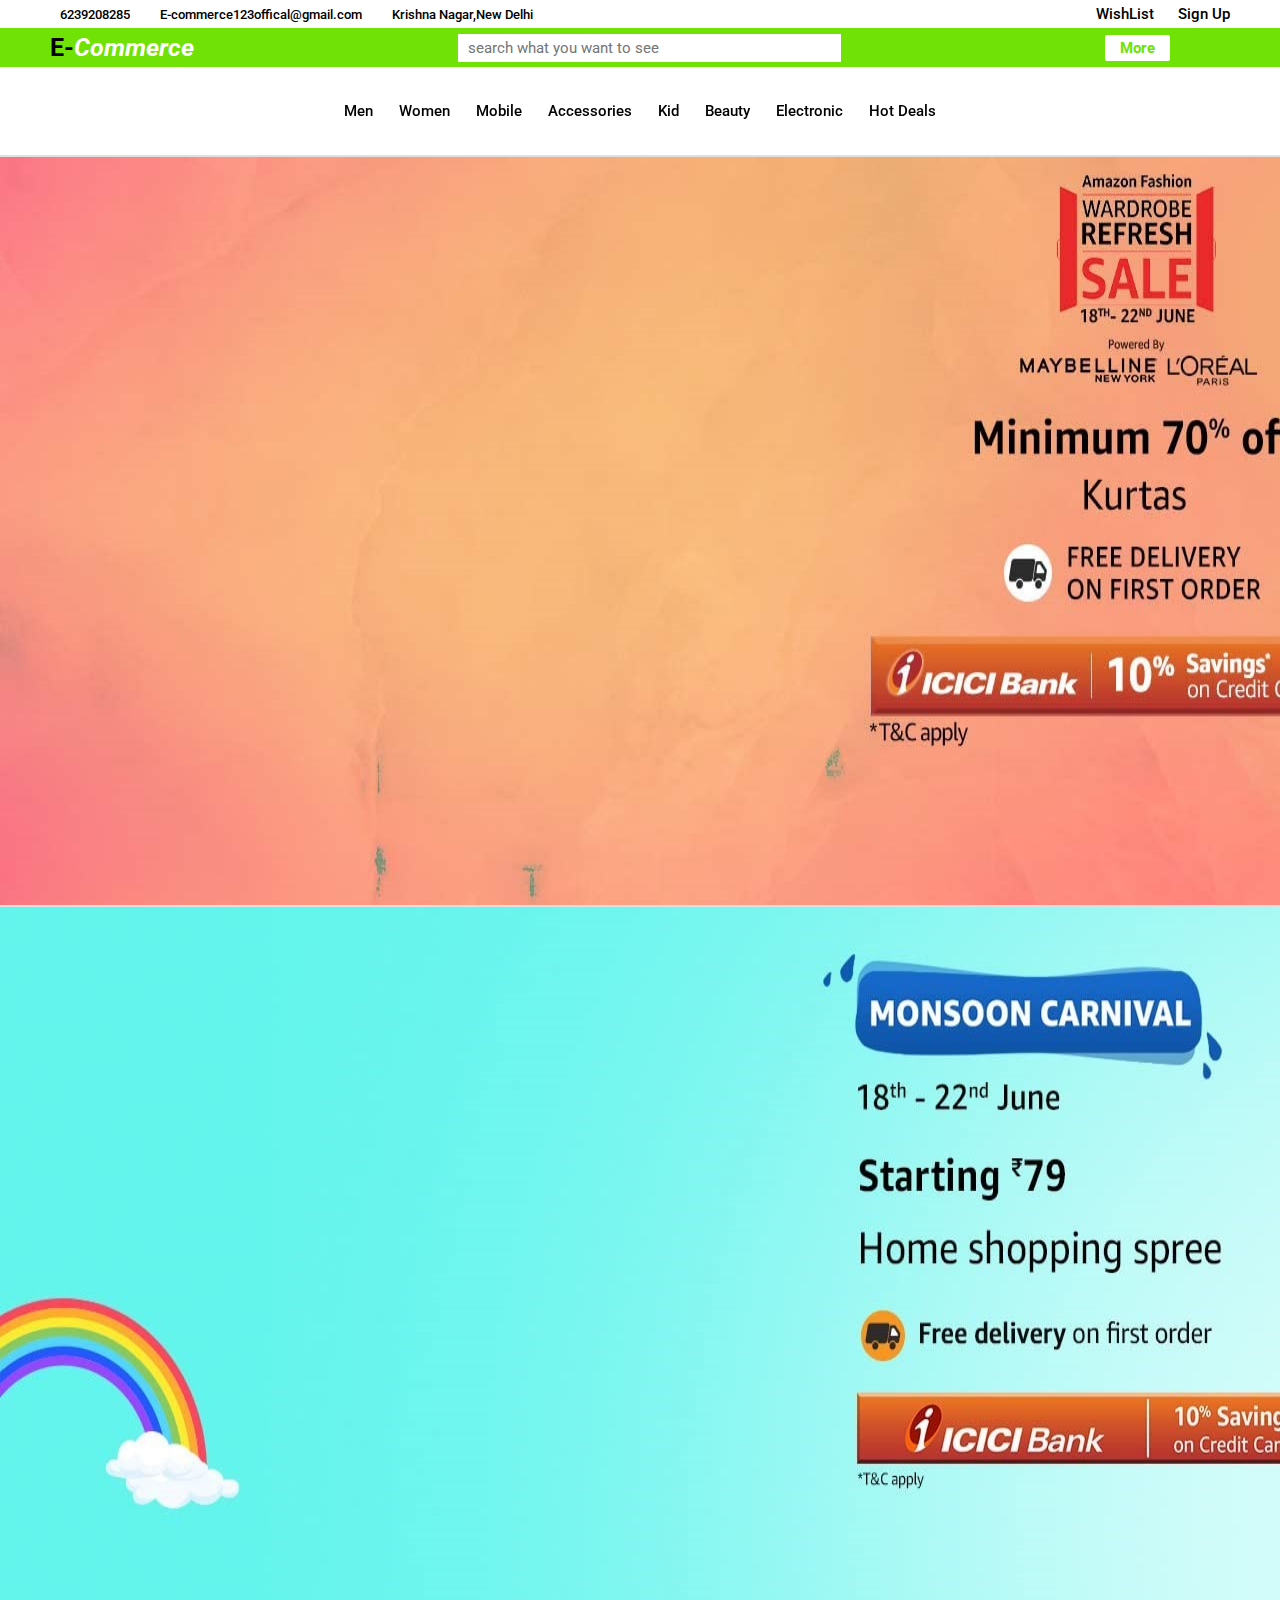
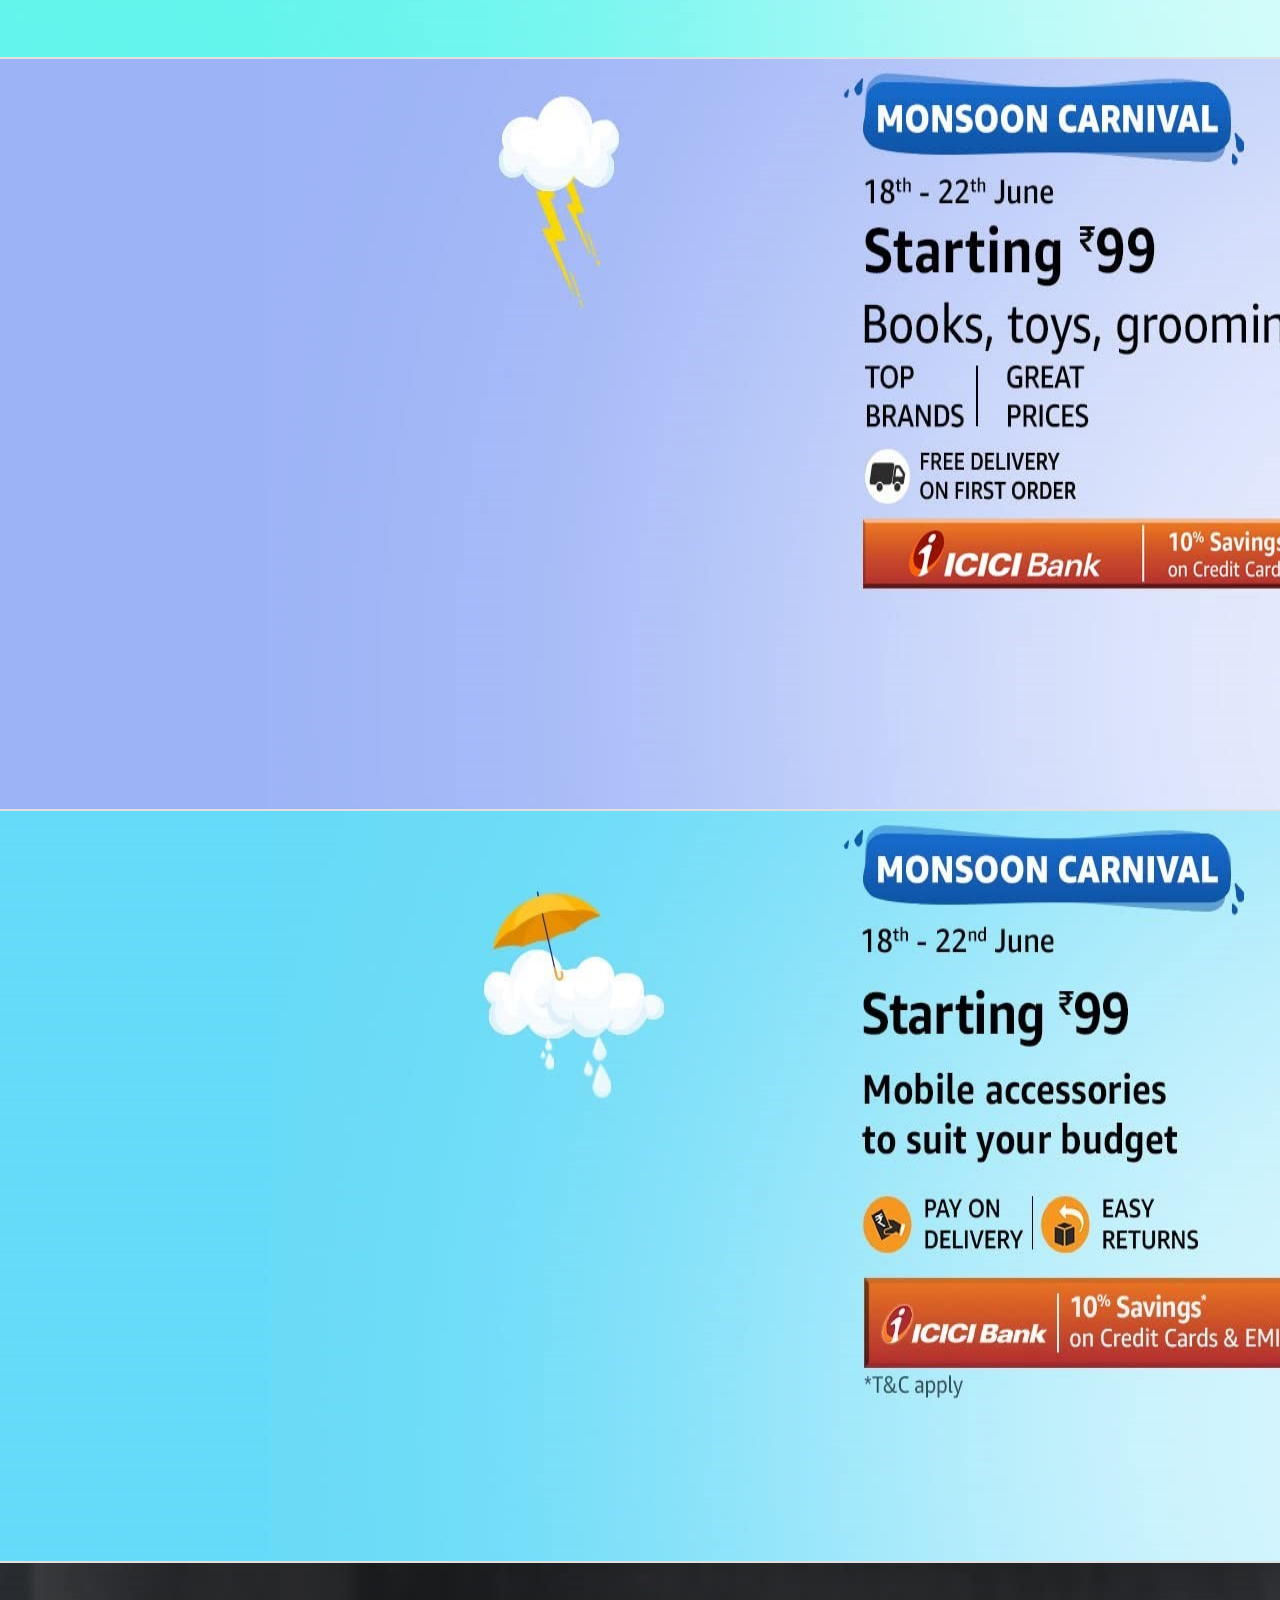
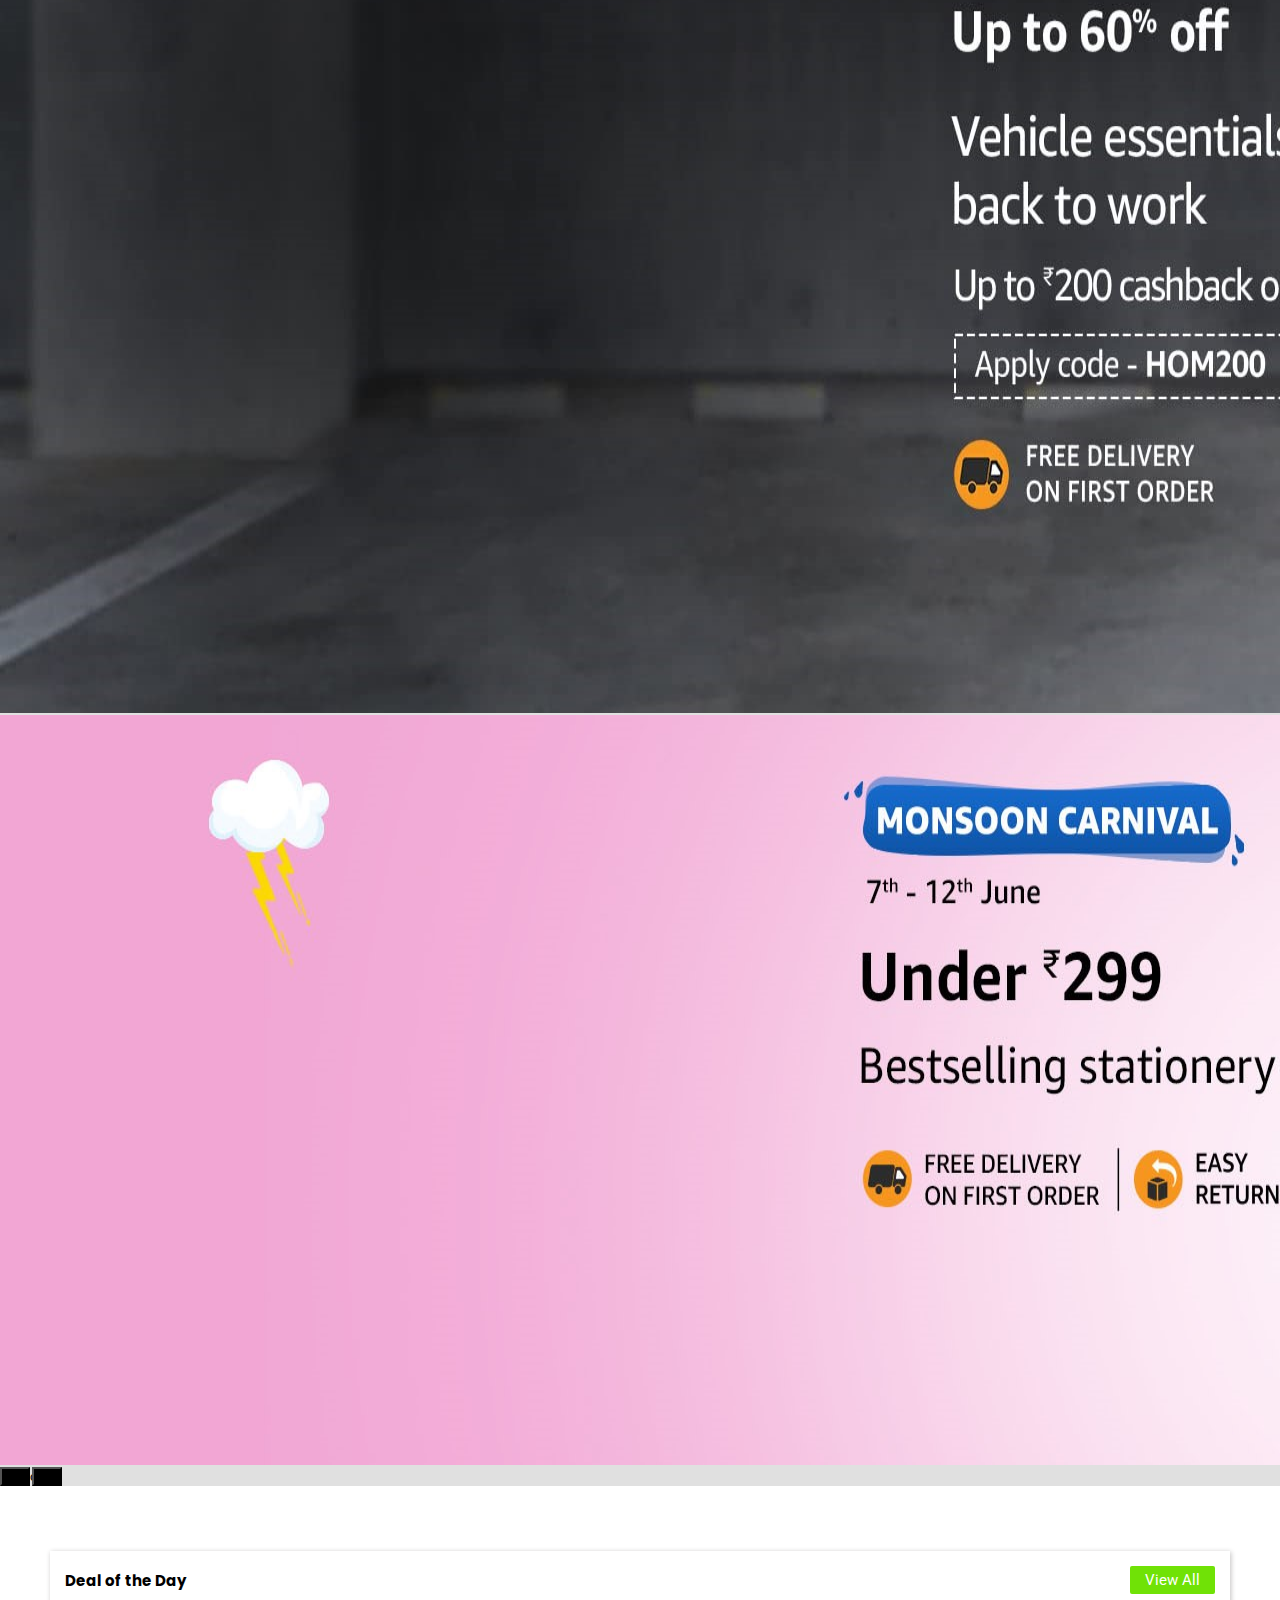
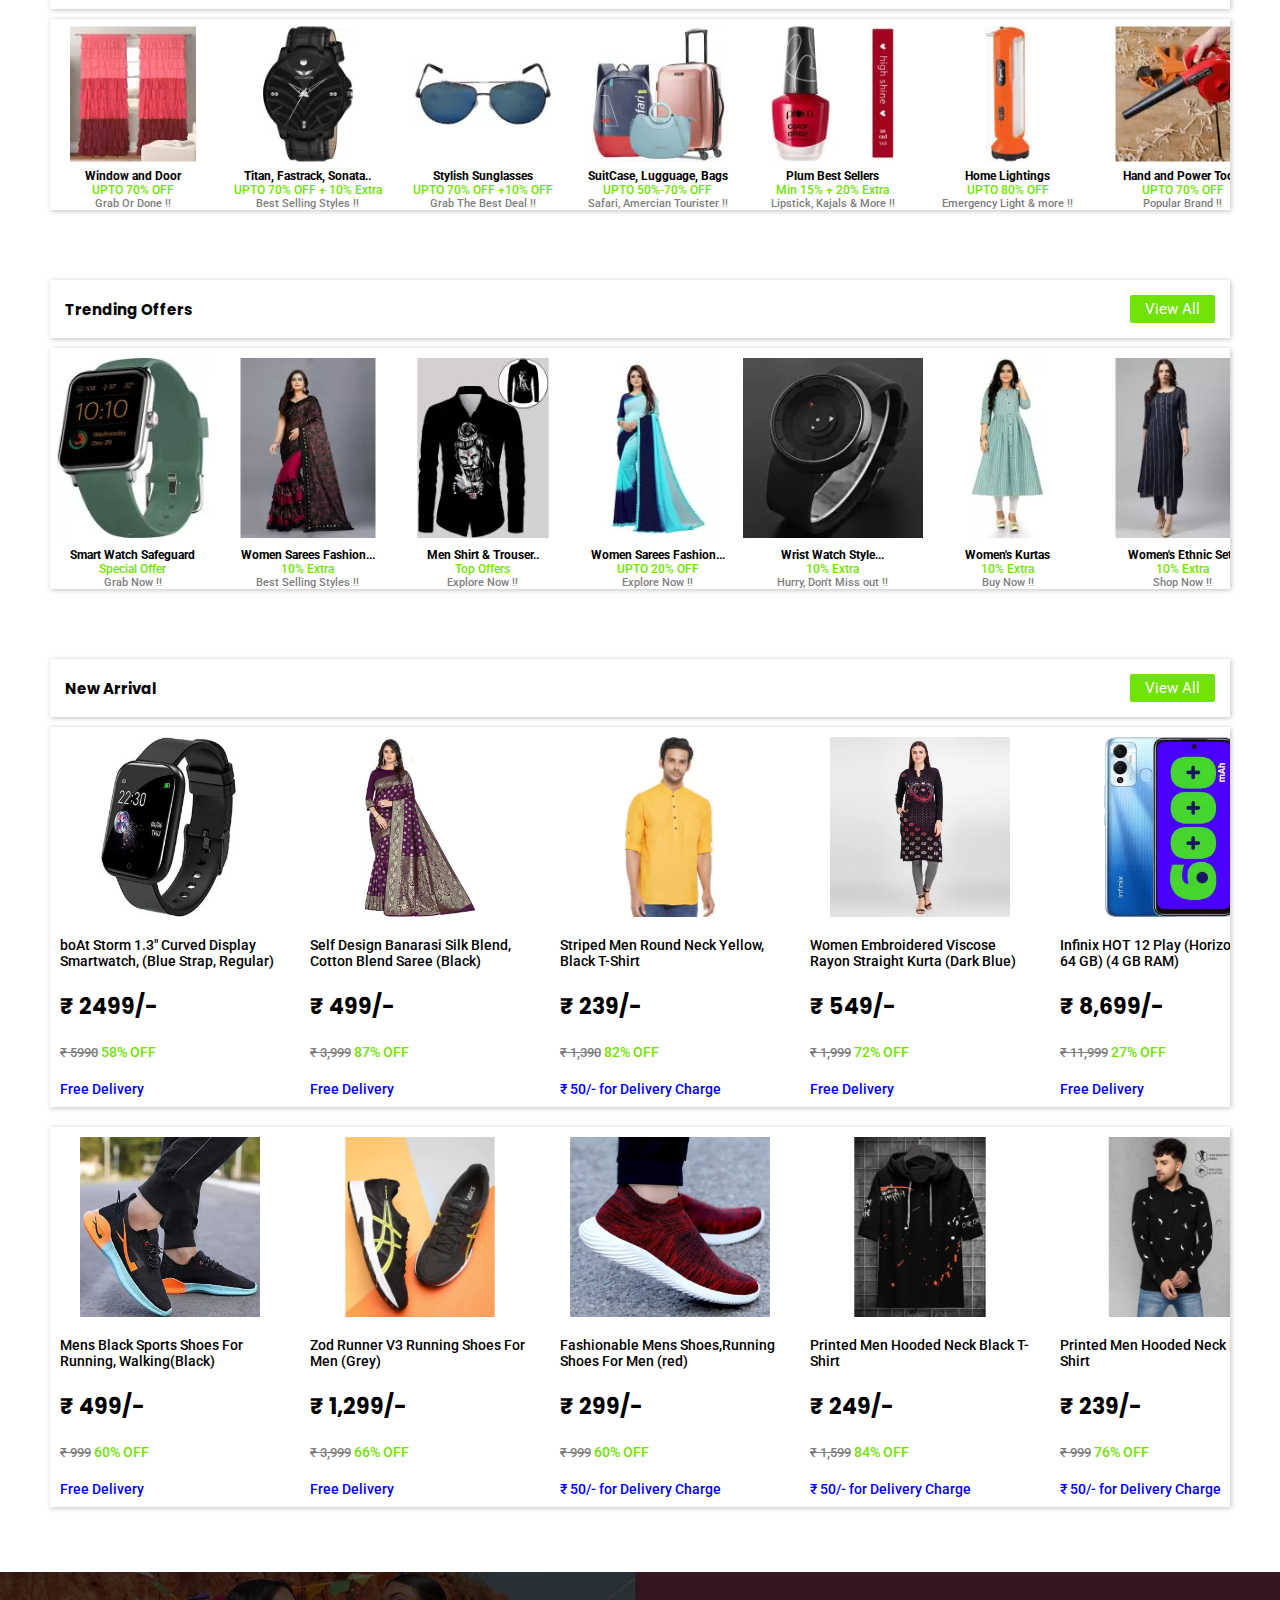
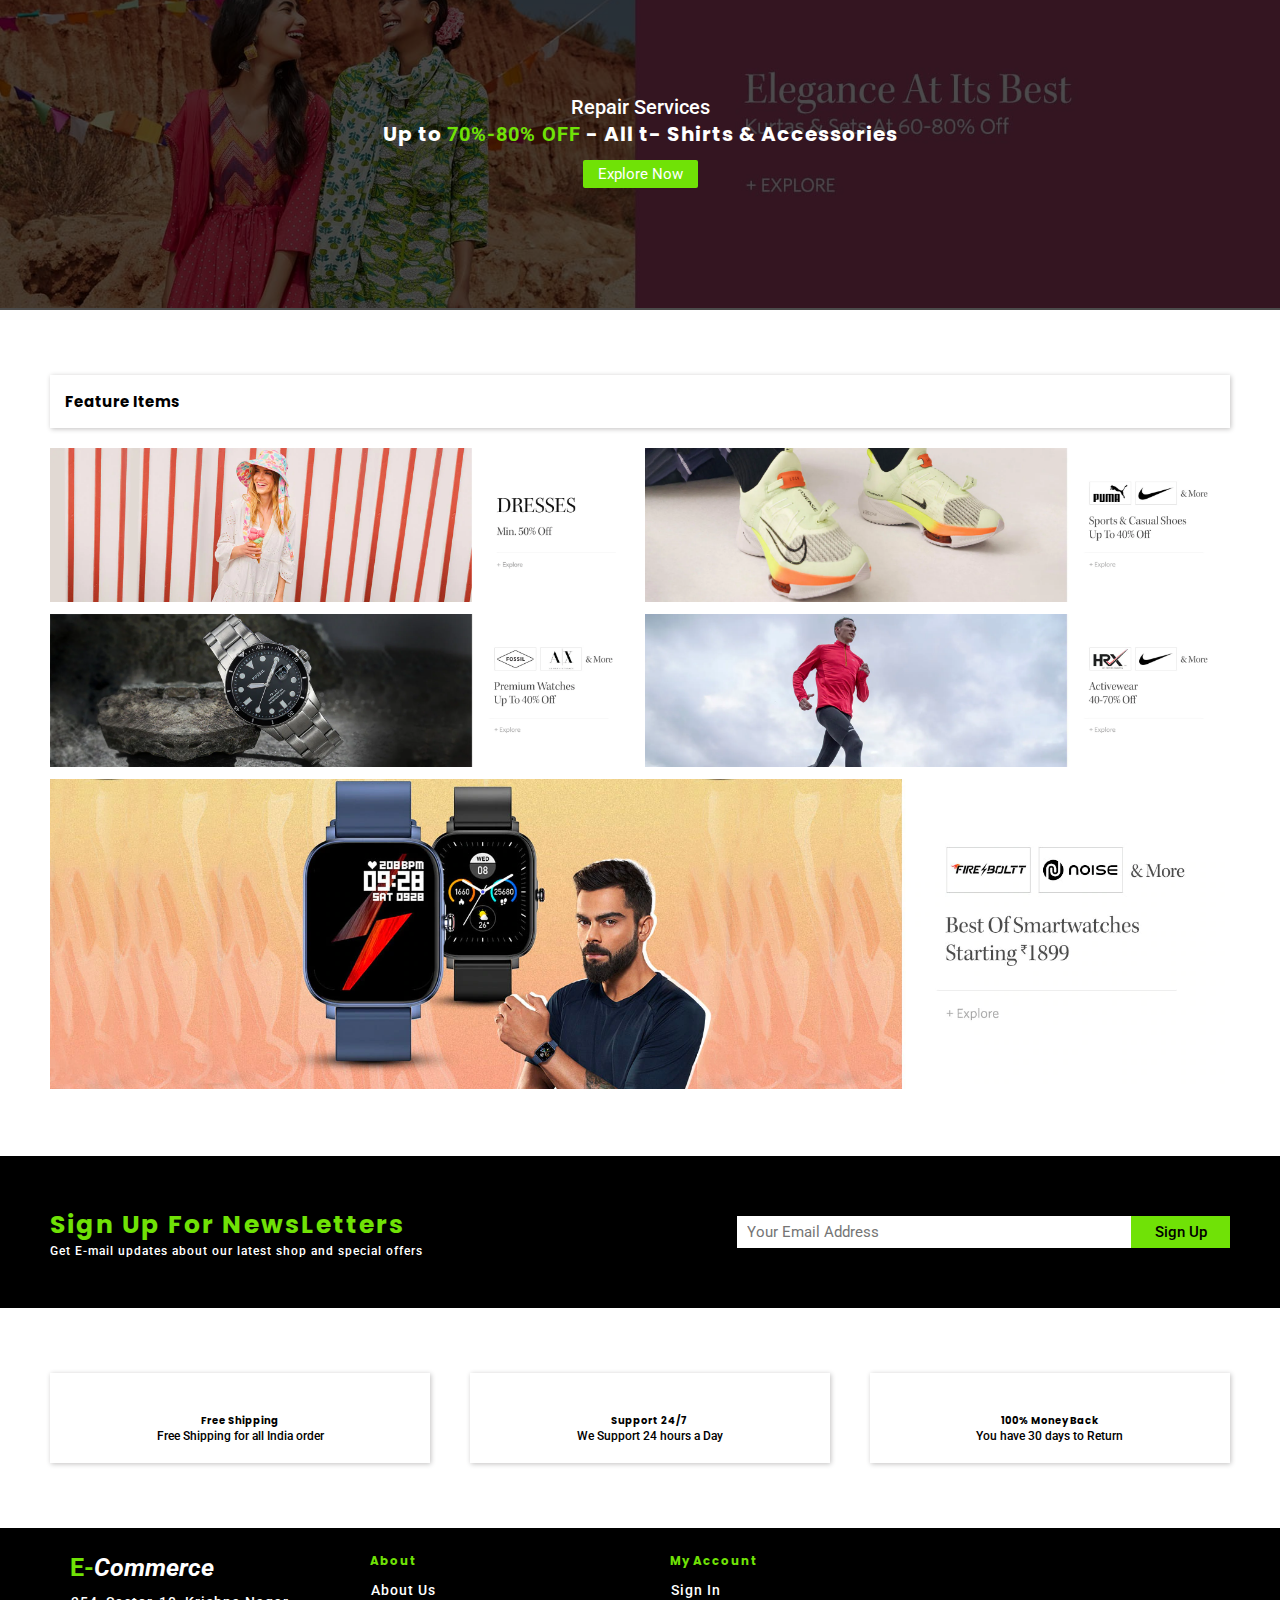
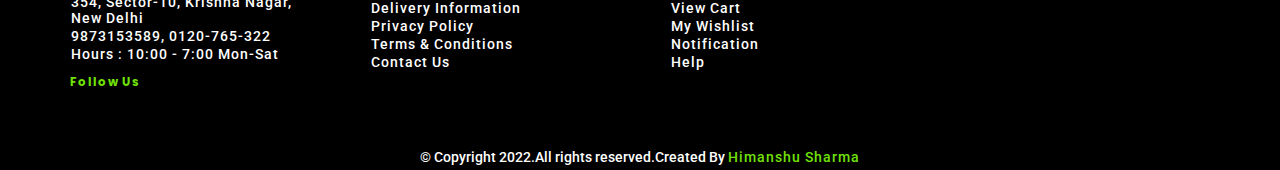
==== commit 7b7b0108: "ecommerce" ====
--- a/index.html
+++ b/index.html
@@ -130,6 +130,8 @@
                 </div>
                 <div class="form-row-box">
                     <input type="password" id="password" placeholder="Enter Your Password" required minlength="8" maxlength="16">
+                    <span class="password-show-btn"><i class="fa-solid fa-eye-slash"></i></span>
+                    <span class="password-hide-btn"><i class="fa-solid fa-eye"></i></span>
                 </div>
                 <div class="form-row-box">
                     <p>By Continuing you agree to Ecommerce <a href="#">Terms of Use</a> and <a href="#">Privacy Policy</a></p>
@@ -159,6 +161,8 @@
                         </div>
                         <div class="form-row-box">
                             <input type="password" id="sign-password" placeholder="Enter Your Password" required minlength="8">
+                            <span class="password-show-btn"><i class="fa-solid fa-eye-slash"></i></span>
+                            <span class="password-hide-btn"><i class="fa-solid fa-eye"></i></span>
                         </div>
                         <div class="form-row-box">
                             <p>By Continuing you agree to Ecommerce <a href="#">Terms of Use</a> and <a href="#">Privacy Policy</a></p>
@@ -198,15 +202,14 @@
         <!------------------------ navbar-section-start  ----------------------------->
         <nav id="navbar" class="container-box">
             <ul class="menu">
-                <li><a href="#" class="nav-links">Men</a></li>
-                <li><a href="#" class="nav-links">Women</a></li>
-                <li><a href="#" class="nav-links">Mobile</a></li>
-                <li><a href="#" class="nav-links">Accessories</a></li>
-                <li><a href="#" class="nav-links">Kid</a></li>
-                <li><a href="#" class="nav-links">Beauty</a></li>
-                <li><a href="#" class="nav-links">Medicines</a></li>
-                <li><a href="#" class="nav-links">Electronic</a></li>
-                <li><a href="#" class="nav-links">Hot Deals</a></li>
+                <li><a href="./Men/index.html" target="_blank" class="nav-links">Men</a></li>
+                <li><a href="./Women/index.html" target="_blank" class="nav-links">Women</a></li>
+                <li><a href="./Mobile/index.html" target="_blank" class="nav-links">Mobile</a></li>
+                <li><a href="./Accessories/index.html" target="_blank" class="nav-links">Accessories</a></li>
+                <li><a href="./Kid/index.html" target="_blank" class="nav-links">Kid</a></li>
+                <li><a href="./Beauty/index.html" target="_blank" class="nav-links">Beauty</a></li>
+                <li><a href="./Electronic/index.html" target="_blank" class="nav-links">Electronic</a></li>
+                <li><a href="./Hot-Deal/index.html" target="_blank" class="nav-links">Hot Deals</a></li>
             </ul>
         </nav>
         <!------------------------ navbar-section-end  ----------------------------->
@@ -752,7 +755,7 @@
 
 
 
-
+    
 
 
 
